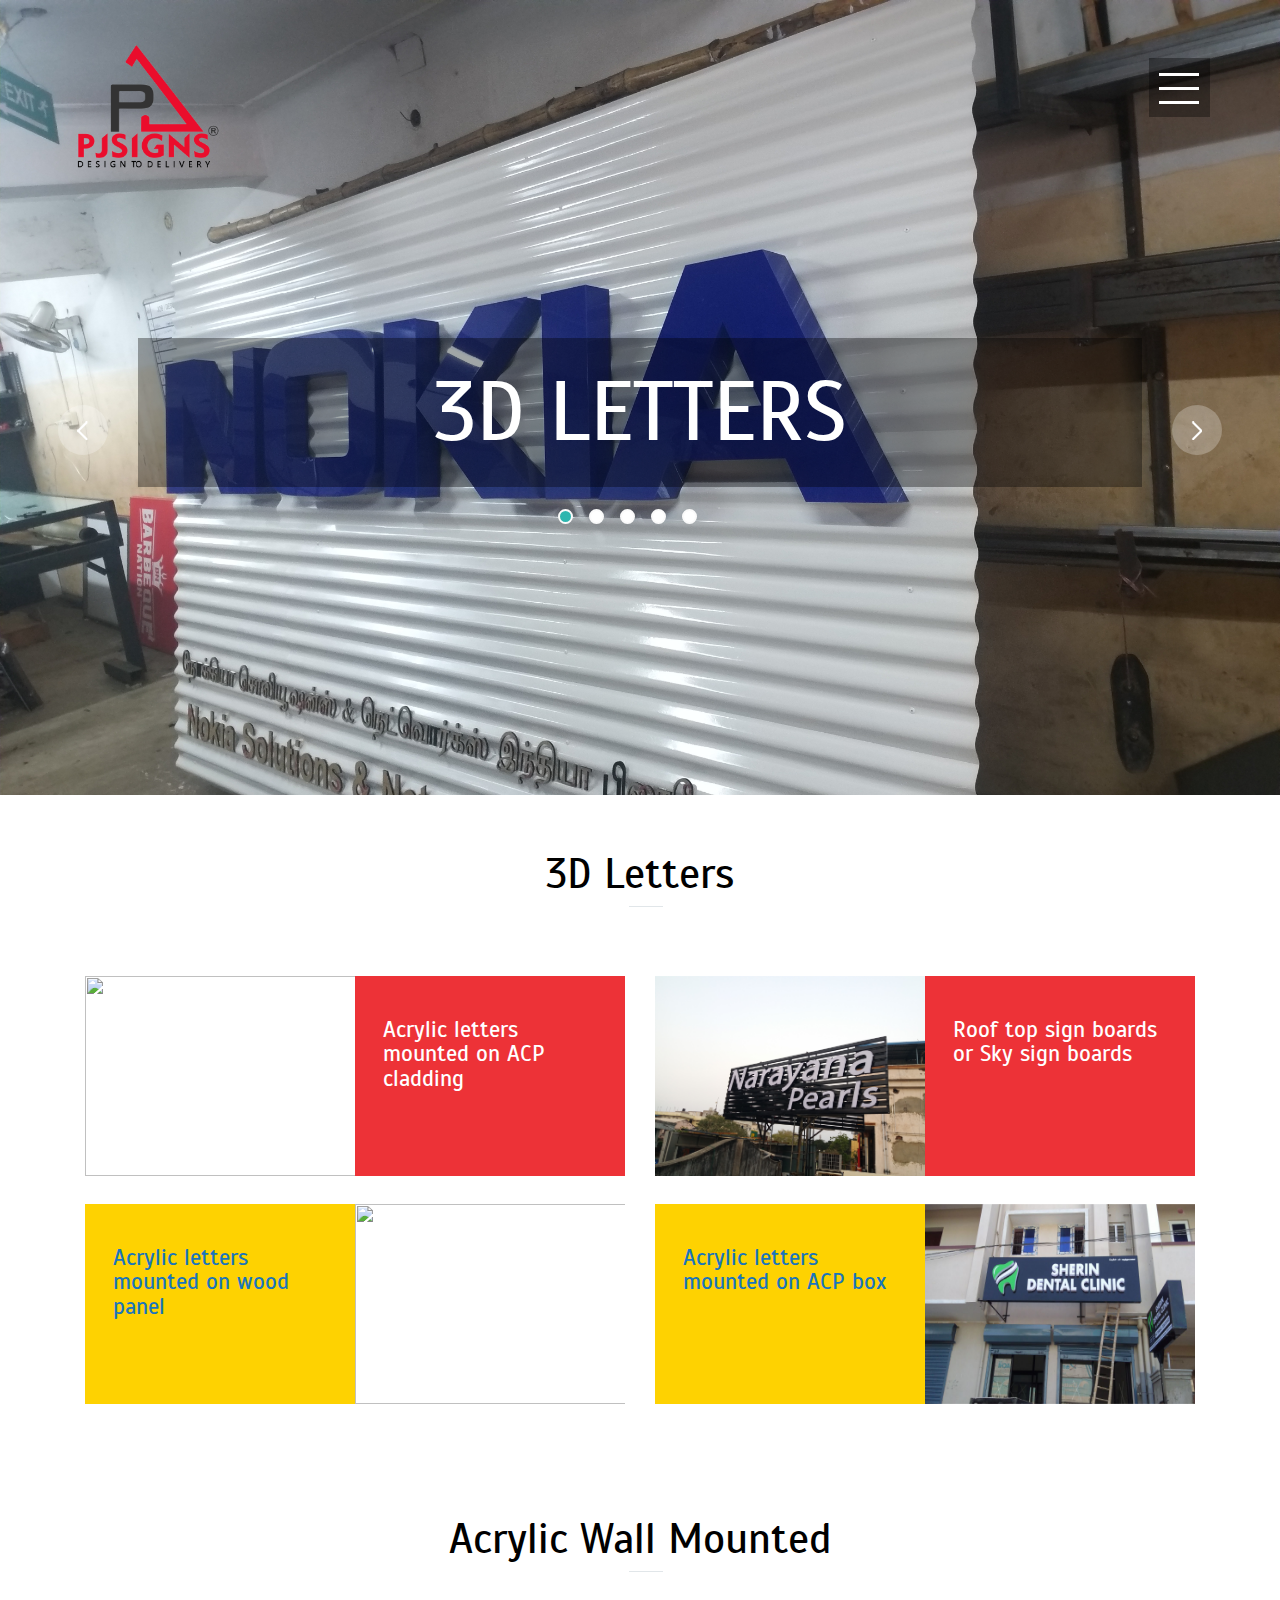
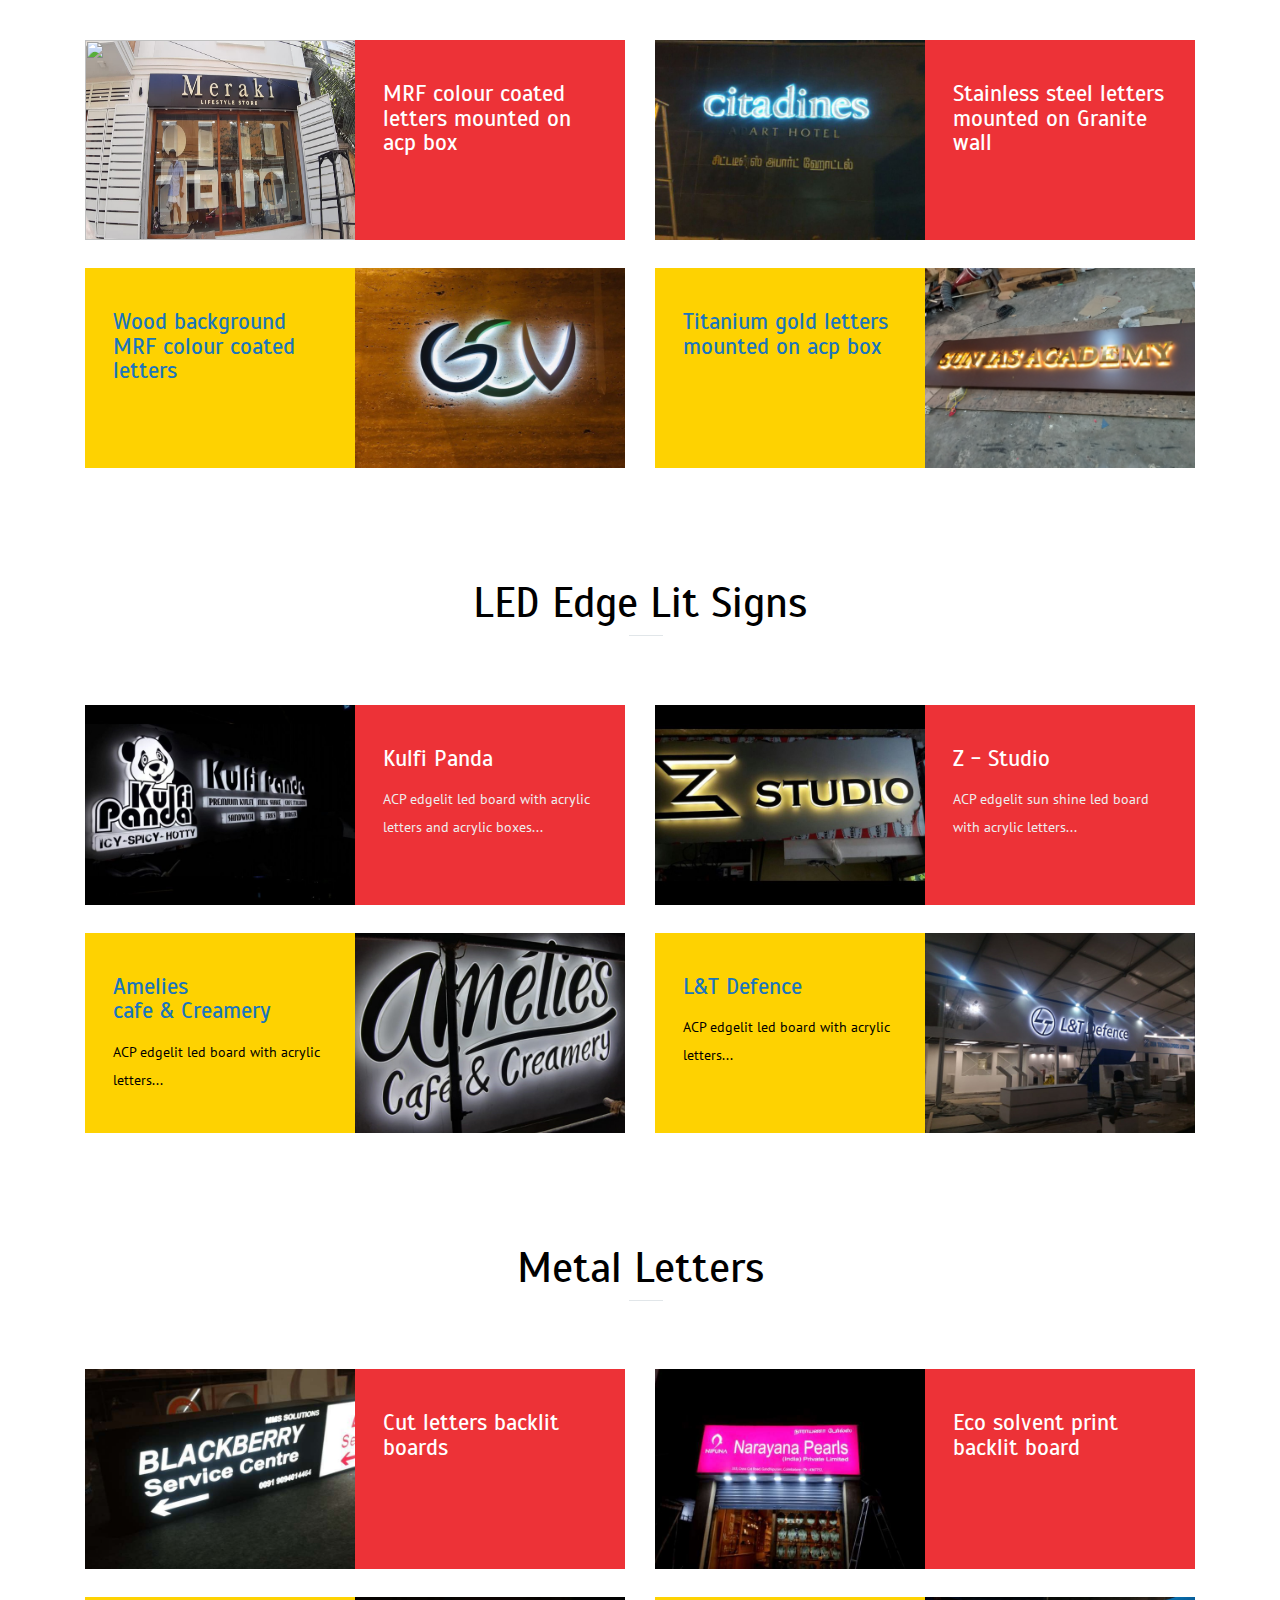
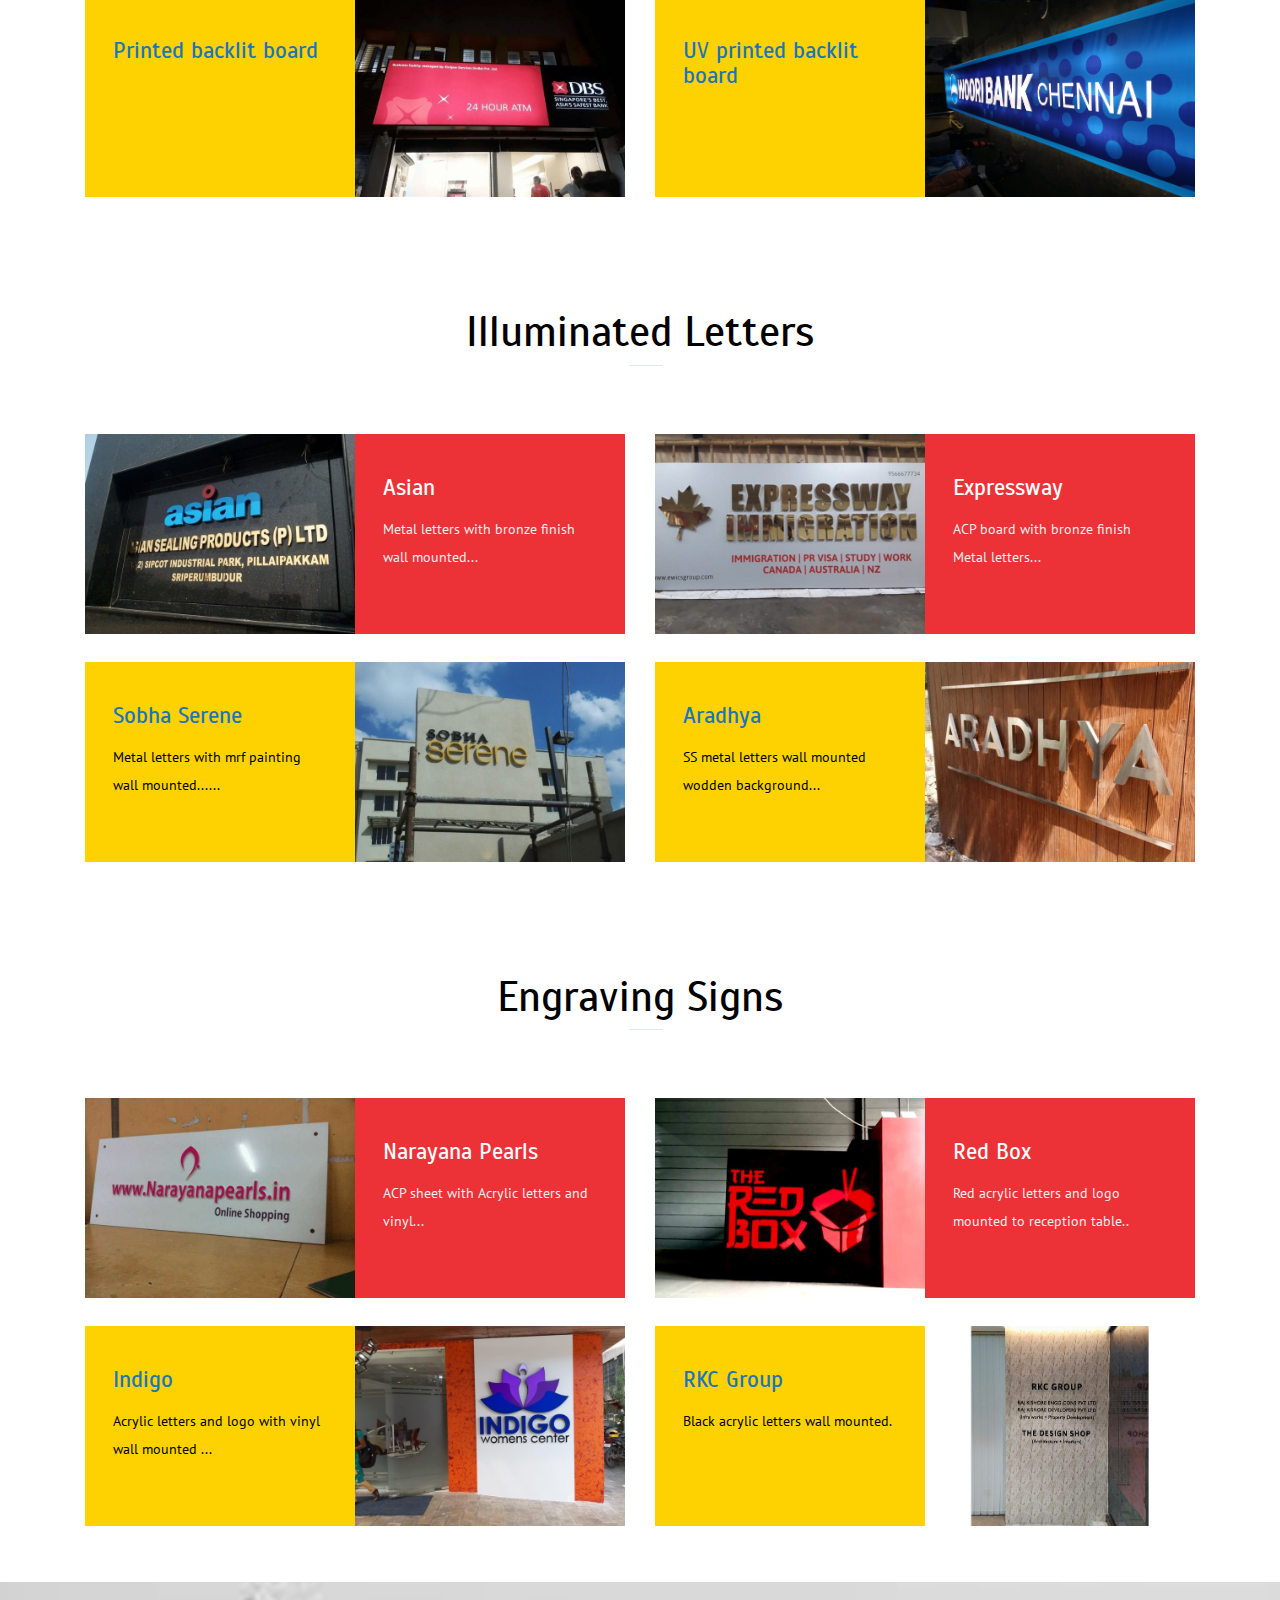
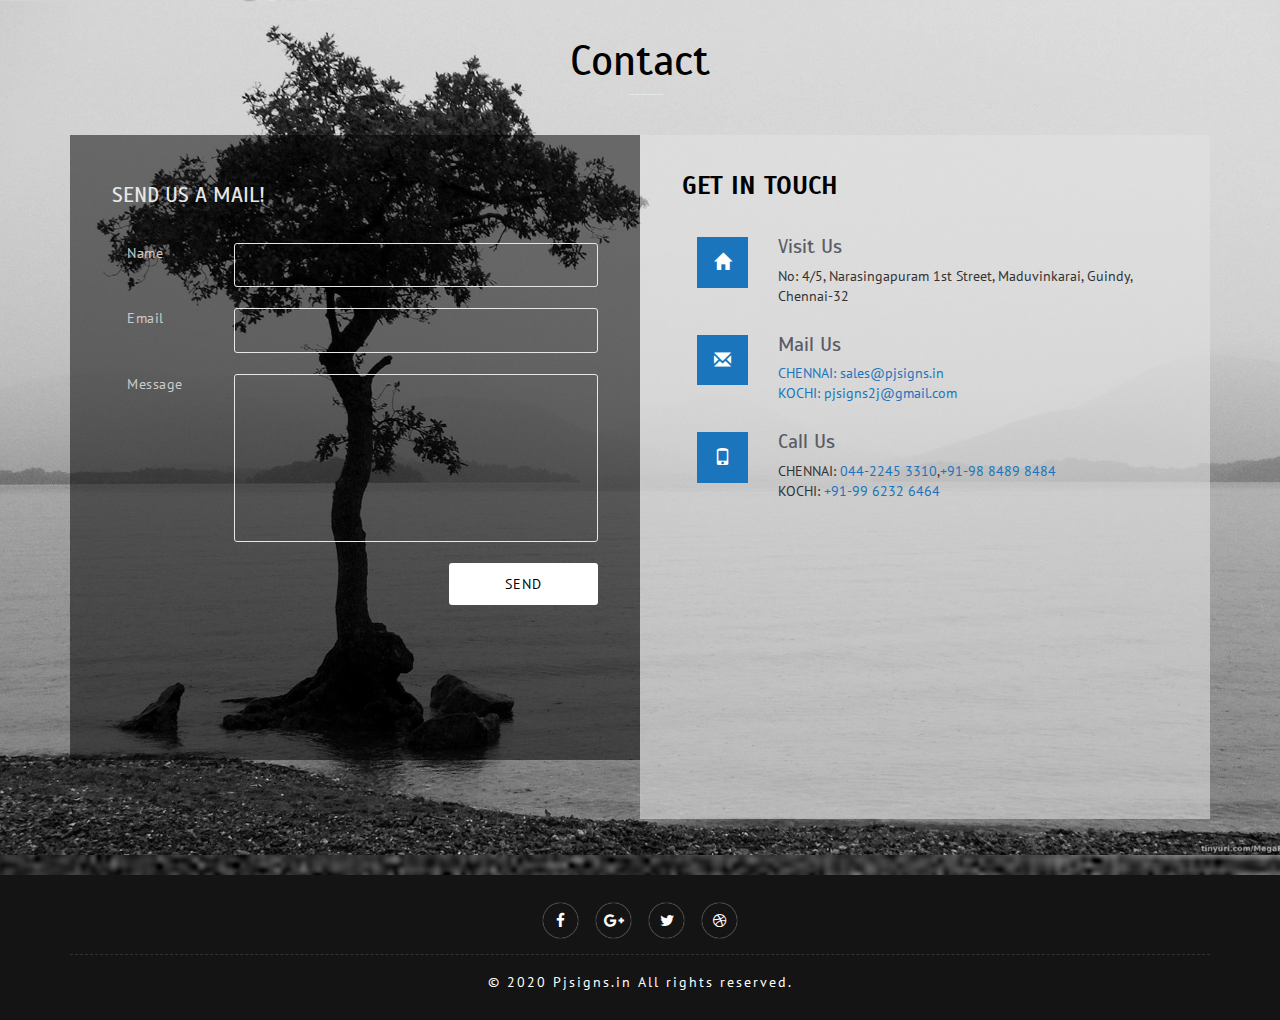
==== corporation.html @ db73c9c7 "ejfjhawfh" ====
<!DOCTYPE html>
<html lang="zxx">
<head>
	<title>Signage-chennai signage company</title>
	<meta name="viewport" content="width=device-width, initial-scale=1">
	<meta http-equiv="Content-Type" content="text/html; charset=utf-8" />
	<meta name="keywords" content="Pet Shelter Responsive web template, Bootstrap Web Templates, Flat Web Templates, Android Compatible web template,
		SmartPhone Compatible web template, free WebDesigns for Nokia, Samsung, LG, Sony Ericsson, Motorola web design" />
		<script type="application/x-javascript"> addEventListener("load", function() { setTimeout(hideURLbar, 0); }, false); function hideURLbar(){ window.scrollTo(0,1); } </script>
<!-- Custom Theme files -->
	<link href="css/bootstrap.css" type="text/css" rel="stylesheet" media="all">
	<link href="css/style.css" type="text/css" rel="stylesheet" media="all">
	<link href="css/font-awesome.css" rel="stylesheet"> <!-- font-awesome icons -->
	<link rel="stylesheet" href="css/flexslider.css" type="text/css" media="all" property="" />
	<link rel="stylesheet" href="css/lightbox.css">
<!-- //Custom Theme files -->
<!-- js -->
	<script src="js/jquery-2.2.3.min.js"></script>
<!-- //js -->
<!-- web-fonts -->
	<link href="//fonts.googleapis.com/css?family=Righteous" rel="stylesheet">
	<link href="//fonts.googleapis.com/css?family=Scada:400,400i,700,700i" rel="stylesheet">
	<link href="//fonts.googleapis.com/css?family=PT+Sans:400,400i,700,700i" rel="stylesheet">
<!-- //web-fonts -->
<script>
function initComparisons() {
var x, i;
/*find all elements with an "overlay" class:*/
x = document.getElementsByClassName("img-comp-overlay");
for (i = 0; i < x.length; i++) {
	/*once for each "overlay" element:
	pass the "overlay" element as a parameter when executing the compareImages function:*/
	compareImages(x[i]);
}
function compareImages(img) {
	var slider, img, clicked = 0, w, h;
	/*get the width and height of the img element*/
	w = img.offsetWidth;
	h = img.offsetHeight;
	/*set the width of the img element to 50%:*/
	img.style.width = (w / 2) + "px";
	/*create slider:*/
	slider = document.createElement("DIV");
	slider.setAttribute("class", "img-comp-slider");
	/*insert slider*/
	img.parentElement.insertBefore(slider, img);
	/*position the slider in the middle:*/
	slider.style.top = (h / 2) - (slider.offsetHeight / 2) + "px";
	slider.style.left = (w / 2) - (slider.offsetWidth / 2) + "px";
	/*execute a function when the mouse button is pressed:*/
	slider.addEventListener("mousedown", slideReady);
	/*and another function when the mouse button is released:*/
	window.addEventListener("mouseup", slideFinish);
	/*or touched (for touch screens:*/
	slider.addEventListener("touchstart", slideReady);
	/*and released (for touch screens:*/
	window.addEventListener("touchend", slideFinish);
	function slideReady(e) {
		/*prevent any other actions that may occur when moving over the image:*/
		e.preventDefault();
		/*the slider is now clicked and ready to move:*/
		clicked = 1;
		/*execute a function when the slider is moved:*/
		window.addEventListener("mousemove", slideMove);
		window.addEventListener("touchmove", slideMove);
	}
	function slideFinish() {
		/*the slider is no longer clicked:*/
		clicked = 0;
	}
	function slideMove(e) {
		var pos;
		/*if the slider is no longer clicked, exit this function:*/
		if (clicked == 0) return false;
		/*get the cursor's x position:*/
		pos = getCursorPos(e)
		/*prevent the slider from being positioned outside the image:*/
		if (pos < 0) pos = 0;
		if (pos > w) pos = w;
		/*execute a function that will resize the overlay image according to the cursor:*/
		slide(pos);
	}
	function getCursorPos(e) {
		var a, x = 0;
		e = e || window.event;
		/*get the x positions of the image:*/
		a = img.getBoundingClientRect();
		/*calculate the cursor's x coordinate, relative to the image:*/
		x = e.pageX - a.left;
		/*consider any page scrolling:*/
		x = x - window.pageXOffset;
		return x;
	}
	function slide(x) {
		/*resize the image:*/
		img.style.width = x + "px";
		/*position the slider:*/
		slider.style.left = img.offsetWidth - (slider.offsetWidth / 2) + "px";
	}
}
}
</script>

</head>
<body>
	<!-- banner -->
	<div class="banner5">
		<!-- header -->
		<div class="header">
			<div class="container">
				<div class="menu menu1">
					<a href="#" class="navicon"></a>
					<div class="toggle">
						<ul class="toggle-menu">
							<li><a href="index.html" class="active"> Home</a></li>
							<li><a href="#about" class="scroll"> About</a></li>
							<li><a href="#gallery" class="scroll"> Gallery</a></li>
							<li><a href="#clients" class="scroll">Offers</a></li>
							<li><a href="#services" class="scroll">Products</a></li>
							<li><a href="#team" class="scroll">Client say..</a></li>
							<li><a href="#contact" class="scroll"> Contact Us</a></li>
						</ul>
					</div>
				</div>
				<div class="logo">
					<h3><a href="index.html"><img src="images/logopj.png" alt=""></a></h3>
				</div>
				<div class="clearfix"> </div>
			</div>
		</div>
		<!-- //header -->
		<!-- banner-text -->
		<div class="banner-text">
			<div class="container">
				<div class="flexslider flexclr">
					<ul class="slides">
						<li>
							<div class="banner-w3lstext">
								<h3>3D LETTERS</h3>
								<!-- <p>work with passion and dedication on every project we embrace. Our team is 100% committed to exceed our customers expectations. We understand how important are signs for the branding of new and existing business, that’s the reason why at PJSIGNS we embrace our job with full responsibility.</p> -->
							</div>
						</li>
						<li>
							<div class="banner-w3lstext">
								<h3>ACRYLIC WALL MOUNTED</h3>
								<!-- <p>Our value added designs are coordinated with planing, production and installation team members. We challenge ourselves upfront to make sure that every sign program and the process that support it impeccable. Superior products leading edge technology and established production methods turns client’s ideas into reality.</p> -->
							</div>
						</li>
						<li>
							<div class="banner-w3lstext">
								<h3>METAL LETTERS</h3>
								<!-- <p>Proven fabrication techniques and innovative solutions let us create outstanding products for clients. Skilled crafts people in all disciplines apply accumulated product and manufacturing knowledge to every sign. Our sign fabrication process mandates that we adhere to design concepts and insure structural integrity.</p> -->
							</div>
						</li>
						<li>
							<div class="banner-w3lstext">
								<h3>ILLUMINATED SIGNS</h3>
								<!-- <p>PJ Signs has experienced team that they have ability to complete multiple sign installations in a single day. We also provide installation services for identity changes to larger corporations  and  chain stores.</p> -->
							</div>
						</li>
						<li>
							<div class="banner-w3lstext">
								<h3>ENGRAVING SIGNS</h3>
								<!-- <p>Sign maintenance is vital to your company image. If your signs is not performing it reflects directly on your company image and could cause lost of business. We can safeguard your image by repairing and maintaining your sign.</p> -->
							</div>
						</li>
					</ul>
				</div>
				<!-- FlexSlider -->
					<script defer src="js/jquery.flexslider.js"></script>
					<script type="text/javascript">
					$(window).load(function(){
					  $('.flexslider').flexslider({
						animation: "slide",
						start: function(slider){
						  $('body').removeClass('loading');
						}
					  });
					});
				  </script>
				<!-- End-slider-script -->
			</div>
		</div>
		<!-- //banner-text -->
	</div>
	<!-- //banner -->
	<!-- menu-js -->
	<script>
		$('.navicon').on('click', function (e) {
		  e.preventDefault();
		  $(this).toggleClass('navicon--active');
		  $('.toggle').toggleClass('toggle--active');
		});
	</script>
	<script type="text/javascript">
		var _gaq = _gaq || [];
		_gaq.push(['_setAccount', 'UA-36251023-1']);
		_gaq.push(['_setDomainName', 'jqueryscript.net']);
		_gaq.push(['_trackPageview']);

		(function() {
			var ga = document.createElement('script'); ga.type = 'text/javascript'; ga.async = true;
			ga.src = ('https:' == document.location.protocol ? 'https://ssl' : 'http://www') + '.google-analytics.com/ga.js';
			var s = document.getElementsByTagName('script')[0]; s.parentNode.insertBefore(ga, s);
		})();
	</script>
	<!-- //menu-js -->

<!--- breeds -->
	<div class="breeds w3ls-section">
		<div class="container">
			<h3 class="agileits-title">3D Letters</h3>
			<div class="col-md-6 w3lsbreeds-grid">
				<div class="breeds-left">
					<div class="fl">
						<div class="flip-container" ontouchstart="this.classList.toggle('hover');">
							<div class="flipper">
								<div class="front">
									<img src="images/fl/41.jpg" width="275" height="200">
								</div>
								<div class="back">
									<img src="images/fl/42.jpg" width="275" height="200">
								</div>
							</div>
						</div>
					</div>
				</div>
				<div class="breeds-right">
					<h4>Acrylic letters mounted on ACP cladding</h4>
					<!-- <p>ACP led board with Front lit acrylic letters and acrylic boxes...</p> -->
					<!-- <a class="w3more" href="#" data-toggle="modal" data-target="#myModal"><i class="fa fa-mail-forward" aria-hidden="true"></i> More</a> -->
				</div>
				<div class="clearfix"></div>
			</div>
			<div class="col-md-6 w3lsbreeds-grid">
				<div class="breeds-left">
					<div class="fl1">
						<div class="flip-container" ontouchstart="this.classList.toggle('hover');">
							<div class="flipper">
								<div class="front">
									<img src="images/fl/21.jpg" width="275" height="200">
								</div>
								<div class="back">
									<img src="images/fl/22.jpg" width="275" height="200">
								</div>
							</div>
						</div>
					</div>
				</div>
				<div class="breeds-right">
					<h4>Roof top sign boards or Sky sign boards</h4>
					<!-- <p>ACP led board with Front lit acrylic letters</p> -->
					<!-- <a class="w3more" href="#" data-toggle="modal" data-target="#myModal"><i class="fa fa-mail-forward" aria-hidden="true"></i> More</a> -->
				</div>
				<div class="clearfix"></div>
			</div>
			<div class="col-md-6 w3lsbreeds-grid">
				<div class="breeds1-right">
					<div class="fl2">
						<div class="flip-container" ontouchstart="this.classList.toggle('hover');">
							<div class="flipper">
								<div class="front">
									<img src="images/fl/11.jpg" width="275" height="200">
								</div>
								<div class="back">
									<img src="images/fl/12.jpg" width="275" height="200">
								</div>
							</div>
						</div>
					</div>
				</div>
				<div class="breeds1-left">
					<h4>Acrylic letters mounted on wood panel </h4>
					<!-- <p>ACP led board with Front lit acrylic letters...</p> -->
					<!-- <a class="w3more" href="#" data-toggle="modal" data-target="#myModal"><i class="fa fa-mail-forward" aria-hidden="true"></i> More</a> -->
				</div>
				<div class="clearfix"></div>
			</div>
			<div class="col-md-6 w3lsbreeds-grid">
				<div class="breeds1-right">
					<div class="fl3">
						<div class="flip-container" ontouchstart="this.classList.toggle('hover');">
							<div class="flipper">
								<div class="front">
									<img src="images/fl/31.jpg" width="275" height="200">
								</div>
								<div class="back">
									<img src="images/fl/32.jpg" width="275" height="200">
								</div>
							</div>
						</div>
					</div>
				</div>
				<div class="breeds1-left">
					<h4>Acrylic letters mounted on ACP box</h4>
					<!-- <p>ACP led board with Front lit acrylic letters...</p> -->
					<!-- <a class="w3more" href="#" data-toggle="modal" data-target="#myModal"><i class="fa fa-mail-forward" aria-hidden="true"></i> More</a> -->
				</div>
				<div class="clearfix"></div>
			</div>
			<div class="clearfix"></div>
		</div>
	</div>
	<script>
	/*Execute a function that will execute an image compare function for each element with the img-comp-overlay class:*/
		initComparisons();
	</script>
	<!--- //breeds -->
<!--- breeds -->
	<div class="breeds w3ls-section">
		<div class="container">
			<h3 class="agileits-title">Acrylic Wall Mounted</h3>
			<div class="col-md-6 w3lsbreeds-grid">
				<div class="breeds-left">
					<div class="bl">
						<div class="img-comp-container">
							<section>
								<img class="bottom" src="images/bl/11.jpg" width="275" height="200">
								<img class="top" src="images/bl/12.jpg" width="275" height="200">
							</section>
						</div>
					</div>
				</div>
				<div class="breeds-right">
					<h4>MRF colour coated letters mounted on acp box</h4>
					<!-- <p>LED Back lit metal letters wall mounted...</p> -->
					<!-- <a class="w3more" href="#" data-toggle="modal" data-target="#myModal"><i class="fa fa-mail-forward" aria-hidden="true"></i> More</a> -->
				</div>
				<div class="clearfix"></div>
			</div>
			<div class="col-md-6 w3lsbreeds-grid">
				<div class="breeds-left">
					<div class="bl1">
						<div class="img-comp-container">
							<section>
								<img class="bottom" src="images/bl/21.jpg" width="275" height="200">
								<img class="top" src="images/bl/22.jpg" width="275" height="200">
							</section>
						</div>
					</div>
				</div>
				<div class="breeds-right">
					<h4>Stainless steel letters mounted on Granite wall</h4>
					<!-- <p>LED Back lit acrylic letters  wall mounted...</p> -->
					<!-- <a class="w3more" href="#" data-toggle="modal" data-target="#myModal"><i class="fa fa-mail-forward" aria-hidden="true"></i> More</a> -->
				</div>
				<div class="clearfix"></div>
			</div>
			<div class="col-md-6 w3lsbreeds-grid">
				<div class="breeds1-right">
					<div class="bl2">
						<div class="img-comp-container">
							<section>
								<img class="bottom" src="images/bl/31.jpeg" width="275" height="200">
								<img class="top" src="images/bl/32.jpeg" width="275" height="200">
							</section>
						</div>
					</div>
				</div>
				<div class="breeds1-left">
					<h4>Wood background MRF colour coated letters </h4>
					<!-- <p>LED Back lit metal letters sun shine background wall mounted......</p> -->
					<!-- <a class="w3more" href="#" data-toggle="modal" data-target="#myModal"><i class="fa fa-mail-forward" aria-hidden="true"></i> More</a> -->
				</div>
				<div class="clearfix"></div>
			</div>
			<div class="col-md-6 w3lsbreeds-grid">
				<div class="breeds1-right">
					<div class="wthree-almub bl3">
					</div>
				</div>
				<div class="breeds1-left">
					<h4>Titanium gold letters mounted on acp box</h4>
					<!-- <p>ACP led backlit board with acrylic letters..</p> -->
					<!-- <a class="w3more" href="#" data-toggle="modal" data-target="#myModal"><i class="fa fa-mail-forward" aria-hidden="true"></i> More</a> -->
				</div>
				<div class="clearfix"></div>
			</div>
			<div class="clearfix"></div>
		</div>
	</div>
	<!--- //breeds -->
<!--- breeds -->
	<div class="breeds w3ls-section">
		<div class="container">
			<h3 class="agileits-title">LED Edge Lit Signs</h3>
			<div class="col-md-6 w3lsbreeds-grid">
				<div class="breeds-left">
					<div class="wthree-almub el">
					</div>
				</div>
				<div class="breeds-right">
					<h4>Kulfi Panda</h4>
					<p>ACP edgelit led board with acrylic letters and acrylic boxes...</p>
					<!-- <a class="w3more" href="#" data-toggle="modal" data-target="#myModal"><i class="fa fa-mail-forward" aria-hidden="true"></i> More</a> -->
				</div>
				<div class="clearfix"></div>
			</div>
			<div class="col-md-6 w3lsbreeds-grid">
				<div class="breeds-left">
					<div class="wthree-almub el1">
					</div>
				</div>
				<div class="breeds-right">
					<h4>Z - Studio</h4>
					<p>ACP edgelit sun shine led board with acrylic letters...</p>
					<!-- <a class="w3more" href="#" data-toggle="modal" data-target="#myModal"><i class="fa fa-mail-forward" aria-hidden="true"></i> More</a> -->
				</div>
				<div class="clearfix"></div>
			</div>
			<div class="col-md-6 w3lsbreeds-grid">
				<div class="breeds1-right">
					<div class="wthree-almub el2">
					</div>
				</div>
				<div class="breeds1-left">
					<h4>Amelies<br>cafe & Creamery</h4>
					<p>ACP edgelit led board with acrylic letters...</p>
					<!-- <a class="w3more" href="#" data-toggle="modal" data-target="#myModal"><i class="fa fa-mail-forward" aria-hidden="true"></i> More</a> -->
				</div>
				<div class="clearfix"></div>
			</div>
			<div class="col-md-6 w3lsbreeds-grid">
				<div class="breeds1-right">
					<div class="wthree-almub el3">
					</div>
				</div>
				<div class="breeds1-left">
					<h4>L&T Defence</h4>
					<p>ACP edgelit led board with acrylic letters...</p>
					<!-- <a class="w3more" href="#" data-toggle="modal" data-target="#myModal"><i class="fa fa-mail-forward" aria-hidden="true"></i> More</a> -->
				</div>
				<div class="clearfix"></div>
			</div>
			<div class="clearfix"></div>
		</div>
	</div>
	<!--- //breeds -->
<!--- breeds -->
	<div class="breeds w3ls-section">
		<div class="container">
			<h3 class="agileits-title">Metal Letters</h3>
			<div class="col-md-6 w3lsbreeds-grid">
				<div class="breeds-left">
					<div class="wthree-almub gs">
					</div>
				</div>
				<div class="breeds-right">
					<h4>Cut letters backlit boards</h4>
					<!-- <p>Led glow sign with led tubelights and Vinyl cut...</p> -->
					<!-- <a class="w3more" href="#" data-toggle="modal" data-target="#myModal"><i class="fa fa-mail-forward" aria-hidden="true"></i> More</a> -->
				</div>
				<div class="clearfix"></div>
			</div>
			<div class="col-md-6 w3lsbreeds-grid">
				<div class="breeds-left">
					<div class="wthree-almub gs1">
					</div>
				</div>
				<div class="breeds-right">
					<h4>Eco solvent print backlit board</h4>
					<!-- <p>Led glow sign with led tubelights and Vinyl cut...</p> -->
					<!-- <a class="w3more" href="#" data-toggle="modal" data-target="#myModal"><i class="fa fa-mail-forward" aria-hidden="true"></i> More</a> -->
				</div>
				<div class="clearfix"></div>
			</div>
			<div class="col-md-6 w3lsbreeds-grid">
				<div class="breeds1-right">
					<div class="gs2">
						<div class="flip-container" ontouchstart="this.classList.toggle('hover');">
							<div class="flipper">
								<div class="front">
									<img src="images/gs/31.jpg" width="275" height="200">
								</div>
								<div class="back">
									<img src="images/gs/32.jpg" width="275" height="200">
								</div>
							</div>
						</div>
					</div>
				</div>
				<div class="breeds1-left">
					<h4>Printed backlit board</h4>
					<!-- <p>Led glow sign with led tubelights and Vinyl print....</p> -->
					<!-- <a class="w3more" href="#" data-toggle="modal" data-target="#myModal"><i class="fa fa-mail-forward" aria-hidden="true"></i> More</a> -->
				</div>
				<div class="clearfix"></div>
			</div>
			<div class="col-md-6 w3lsbreeds-grid">
				<div class="breeds1-right">
					<div class=" gs3">
						<div class="flip-container" ontouchstart="this.classList.toggle('hover');">
							<div class="flipper">
								<div class="front">
									<img src="images/gs/41.jpg" width="275" height="200">
								</div>
								<div class="back">
									<img src="images/gs/42.jpg" width="275" height="200">
								</div>
							</div>
						</div>
					</div>
				</div>
				<div class="breeds1-left">
					<h4>UV printed backlit board</h4>
					<!-- <p>Led glow sign with led tubelights and Vinyl print...</p> -->
					<!-- <a class="w3more" href="#" data-toggle="modal" data-target="#myModal"><i class="fa fa-mail-forward" aria-hidden="true"></i> More</a> -->
				</div>
				<div class="clearfix"></div>
			</div>
			<div class="clearfix"></div>
		</div>
	</div>
	<!--- //breeds -->
<!--- breeds -->
	<div class="breeds w3ls-section">
		<div class="container">
			<h3 class="agileits-title">Illuminated Letters</h3>
			<div class="col-md-6 w3lsbreeds-grid">
				<div class="breeds-left">
					<div class="wthree-almub ml">
					</div>
				</div>
				<div class="breeds-right">
					<h4>Asian</h4>
					<p>Metal letters with bronze finish wall mounted...</p>
					<!-- <a class="w3more" href="#" data-toggle="modal" data-target="#myModal"><i class="fa fa-mail-forward" aria-hidden="true"></i> More</a> -->
				</div>
				<div class="clearfix"></div>
			</div>
			<div class="col-md-6 w3lsbreeds-grid">
				<div class="breeds-left">
					<div class="wthree-almub ml1">
					</div>
				</div>
				<div class="breeds-right">
					<h4>Expressway</h4>
					<p>ACP board with bronze finish Metal letters...</p>
					<!-- <a class="w3more" href="#" data-toggle="modal" data-target="#myModal"><i class="fa fa-mail-forward" aria-hidden="true"></i> More</a> -->
				</div>
				<div class="clearfix"></div>
			</div>
			<div class="col-md-6 w3lsbreeds-grid">
				<div class="breeds1-right">
					<div class="wthree-almub ml2">
					</div>
				</div>
				<div class="breeds1-left">
					<h4>Sobha Serene</h4>
					<p>Metal letters with mrf painting wall mounted......</p>
					<!-- <a class="w3more" href="#" data-toggle="modal" data-target="#myModal"><i class="fa fa-mail-forward" aria-hidden="true"></i> More</a> -->
				</div>
				<div class="clearfix"></div>
			</div>
			<div class="col-md-6 w3lsbreeds-grid">
				<div class="breeds1-right">
					<div class="wthree-almub ml3">
					</div>
				</div>
				<div class="breeds1-left">
					<h4>Aradhya</h4>
					<p>SS metal letters wall mounted wodden background...</p>
					<!-- <a class="w3more" href="#" data-toggle="modal" data-target="#myModal"><i class="fa fa-mail-forward" aria-hidden="true"></i> More</a> -->
				</div>
				<div class="clearfix"></div>
			</div>
			<div class="clearfix"></div>
		</div>
	</div>
	<!--- //breeds -->
<!--- breeds -->
	<div class="breeds w3ls-section">
		<div class="container">
			<h3 class="agileits-title">Engraving Signs</h3>
			<div class="col-md-6 w3lsbreeds-grid">
				<div class="breeds-left">
					<div class="wthree-almub al">
					</div>
				</div>
				<div class="breeds-right">
					<h4>Narayana Pearls</h4>
					<p>ACP sheet with Acrylic letters and vinyl...</p>
					<!-- <a class="w3more" href="#" data-toggle="modal" data-target="#myModal"><i class="fa fa-mail-forward" aria-hidden="true"></i> More</a> -->
				</div>
				<div class="clearfix"></div>
			</div>
			<div class="col-md-6 w3lsbreeds-grid">
				<div class="breeds-left">
					<div class="wthree-almub al1">
					</div>
				</div>
				<div class="breeds-right">
					<h4>Red Box</h4>
					<p>Red acrylic letters and logo mounted to reception table..</p>
					<!-- <a class="w3more" href="#" data-toggle="modal" data-target="#myModal"><i class="fa fa-mail-forward" aria-hidden="true"></i> More</a> -->
				</div>
				<div class="clearfix"></div>
			</div>
			<div class="col-md-6 w3lsbreeds-grid">
				<div class="breeds1-right">
					<div class="wthree-almub al2">
					</div>
				</div>
				<div class="breeds1-left">
					<h4>Indigo</h4>
					<p>Acrylic letters and logo with vinyl wall mounted ...</p>
					<!-- <a class="w3more" href="#" data-toggle="modal" data-target="#myModal"><i class="fa fa-mail-forward" aria-hidden="true"></i> More</a> -->
				</div>
				<div class="clearfix"></div>
			</div>
			<div class="col-md-6 w3lsbreeds-grid">
				<div class="breeds1-right">
					<div class="wthree-almub al3">
					</div>
				</div>
				<div class="breeds1-left">
					<h4>RKC Group</h4>
					<p>Black acrylic letters wall mounted.</p>
					<!-- <a class="w3more" href="#" data-toggle="modal" data-target="#myModal"><i class="fa fa-mail-forward" aria-hidden="true"></i> More</a> -->
				</div>
				<div class="clearfix"></div>
			</div>
			<div class="clearfix"></div>
		</div>
	</div>
	<!--- //breeds -->

	<div id="contact" class="wthree-contact w3ls-section">
		<div class="container">
			<h3 class="agileits-title">contact</h3>
				<div class="col-md-6 col-sm-6 agileinfo-contact-left">
					<h6>send us a mail!</h6>
					<form action="#" class="form_w3layouts" method="post">
						<div class="agileits-form-element">
							<span class="col-md-3  col-sm-3 col-xs-3 label1">name</span>
							<input type="text" class="col-md-9 col-sm-9 col-xs-9" name="name" required="">
							<div class="clearfix"></div>
						</div>
						<div class="agileits-form-element">
							<span class="col-md-3 col-sm-3 col-xs-3 label1">Email</span>
							<input type="email" name="name" class="col-md-9 col-sm-9 col-xs-9 email" required="">
							<div class="clearfix"></div>
						</div>
						<div class="agileits-form-element">
							<span class="col-md-3 col-sm-3 col-xs-3  label1">Message</span>
							<textarea class="col-md-9 col-sm-9 col-xs-9" required></textarea>
							<div class="clearfix"></div>
						</div>
						<input type="submit" value="send">
					</form>
				</div>
				<div class="col-md-6 col-sm-6 col-xs-12 contact-w3lsright">
					<h6>get in touch</h6>
					<div class="address-row">
						<div class="col-xs-2 address-left">
							<span class="glyphicon glyphicon-home" aria-hidden="true"></span>
						</div>
						<div class="col-xs-10 address-right">
							<h5>Visit Us</h5>
							<p>No: 4/5, Narasingapuram 1st Street, Maduvinkarai, Guindy, Chennai-32</p>
						</div>
						<div class="clearfix"> </div>
					</div>
					<div class="address-row w3-agileits">
						<div class="col-xs-2 address-left">
							<span class="glyphicon glyphicon-envelope" aria-hidden="true"></span>
						</div>
						<div class="col-xs-10 address-right">
							<h5>Mail Us</h5>
							<p><a href="mailto:sales@pjsigns.in">CHENNAI: sales@pjsigns.in</a></p>
							<p><a href="mailto:pjsigns2j@gmail.com">KOCHI: pjsigns2j@gmail.com</a></p>
						</div>
						<div class="clearfix"> </div>
					</div>
					<div class="address-row">
						<div class="col-xs-2 address-left">
							<span class="glyphicon glyphicon-phone" aria-hidden="true"></span>
						</div>
						<div class="col-xs-10 address-right">
							<h5>Call Us</h5>
							<p>CHENNAI: <a href="tel:+914422453310">044-2245 3310</a>,<a href="tel:+919884898484">+91-98 8489 8484</a></p>
							<p>KOCHI: <a href="tel:+919962326464">+91-99 6232 6464</a></p>
						</div>
						<div class="clearfix"> </div>
					</div>
					<!-- map -->
					<div class="map agileits">
						<iframe src="https://maps.google.com/maps?q=pj%20signs&t=&z=15&ie=UTF8&iwloc=&output=embed"></iframe>
					</div>
					<!-- //map -->
				</div>
				<div class="clearfix"> </div>
		</div>
	</div>
	<!-- copy rights start here -->
	<div class="copyw3-agile">
		<div class="container">
			<div class="w3social-icons footer-w3icons">
				<ul>
					<li><a href="#"><i class="fa fa-facebook"></i></a></li>
					<li><a href="#"><i class="fa fa-google-plus"></i></a></li>
					<li><a href="#"><i class="fa fa-twitter"></i></a></li>
					<li><a href="#"><i class="fa fa-dribbble"></i></a></li>
				</ul>
			</div>
			<p>© 2020 Pjsigns.in All rights reserved.</p>
		</div>
	</div>
	<!-- //copy right end here -->
	<!-- Tooltip -->
	<div class="tooltip-content">
		<div class="modal fade features-modal" id="myModal" tabindex="-1" role="dialog" aria-hidden="true">
			<div class="modal-dialog">
				<div class="modal-content">
					<div class="modal-header">
						<button type="button" class="close" data-dismiss="modal" aria-hidden="true">&times;</button>
						<h1 class="modal-title">pet shelter</h1>
					</div>
					<div class="modal-body">
						<img src="images/g4.jpg" alt="" class="img-responsive">
						<h5>Faucibus Id Diam Ac</h5>
						<p>Lorem ipsum dolor sit amet, consectetur adipiscing elit. Praesent varius lectus vitae porttitor fringilla. Donec turpis orci, elementum a nunc quis, maximus varius ipsum. Sed bibendum ex in dignissim bibendum.</p>
					</div>
				</div>
			</div>
		</div>

	</div>
	<!-- //Tooltip -->


<script src="js/responsiveslides.min.js"></script>

	<!-- required-js-files-->
							<link href="css/owl.carousel.css" rel="stylesheet">
							    <script src="js/owl.carousel.js"></script>
							        <script>
							    $(document).ready(function() {
							      $("#owl-demo").owlCarousel({
							        items : 1,
							        lazyLoad : true,
							        autoPlay : true,
							        navigation : true,
							        navigationText : true,
							        pagination : true,
							      });
							    });
							    </script>
								 <!--//required-js-files-->


			<!-- start-smooth-scrolling -->
	<script type="text/javascript" src="js/move-top.js"></script>
	<script type="text/javascript" src="js/easing.js"></script>
	<script type="text/javascript">
			jQuery(document).ready(function($) {
				$(".scroll").click(function(event){
					event.preventDefault();

			$('html,body').animate({scrollTop:$(this.hash).offset().top},1000);
				});
			});
	</script>
	<!-- //end-smooth-scrolling -->
	<!-- smooth-scrolling-of-move-up -->
	<script type="text/javascript">
		$(document).ready(function() {
			/*
			var defaults = {
				containerID: 'toTop', // fading element id
				containerHoverID: 'toTopHover', // fading element hover id
				scrollSpeed: 1200,
				easingType: 'linear'
			};
			*/

			$().UItoTop({ easingType: 'easeOutQuart' });

		});
	</script>
	<script src="js/SmoothScroll.min.js"></script>
	<!-- //smooth-scrolling-of-move-up -->
	<!-- Bootstrap core JavaScript
    ================================================== -->
    <!-- Placed at the end of the document so the pages load faster -->


	<script type="text/javascript" src="js/bootstrap.js"></script>


</body>
</html>
---- css/style.css ----
/*--
Author: W3layouts
Author URL: http://w3layouts.com
License: Creative Commons Attribution 3.0 Unported
License URL: http://creativecommons.org/licenses/by/3.0/
--*/
body{
	margin:0;
	font-family: 'PT Sans', sans-serif;
	background: #fff;
}
body a{
	transition: 0.5s all;
	-webkit-transition: 0.5s all;
	-moz-transition: 0.5s all;
	-o-transition: 0.5s all;
	-ms-transition: 0.5s all;
	text-decoration:none;
	outline:none;
}
h1,h2,h3,h4,h5,h6{
	margin:0;
	font-family: 'Scada', sans-serif;
}
p{
	margin:0;
}
ul,label{
	margin:0;
	padding:0;
}
body a:hover{
	text-decoration:none;
}
/*-- banner --*/
.banner1{
	min-height: 795px;
	background:url(../images/picban1.jpg)no-repeat center 0px;
	background-size:cover;
	position: relative;
}
.banner2{
	min-height: 795px;
	background:url(../images/picban2.gif)no-repeat center 0px;
	background-size:cover;
	position: relative;
}
.banner3{
	min-height: 795px;
	background:url(../images/picban3.gif)no-repeat center 0px;
	background-size:cover;
	position: relative;
}
.banner4{
	min-height: 795px;
	background:url(../images/picban4.gif)no-repeat center 0px;
	background-size:cover;
	position: relative;
}
.banner5{
	min-height: 795px;
	background:url(../images/s3.jpg)no-repeat center 0px;
	background-size:cover;
	position: relative;
}
.banner{
	min-height: 795px;
	background:url(../images/picban.jpg)no-repeat center 0px;
	background-size:cover;
	position: relative;
}
.header {
    padding-top: 2em;
}
/*-- menu-navigation --*/
.menu {
	margin-top: 30px;
  position: relative;
  z-index: 9999;
	float: right;
}
.menu1{
	background-color: rgba(0, 0, 0, 0.35);
	padding: 0px 5px 13px 10px;
}
.menu h1 {
  font-weight: 300;
  font-size: 40px;
  text-align: center;
}
.menu h1 a,.menu h1 a:hover{
    color: #39cad3;
	text-decoration:none;
	outline:none;
}

.menu .navicon {
    background: transparent;
    position: relative;
    height: 46px;
    width: 46px;
	top:15px;
    display: block;
    z-index: 99;
    -webkit-transition: linear 0.5s all;
    -moz-transition: linear 0.5s all;
    transition: linear 0.5s all;
	outline: none;
}
.menu .navicon:before, .menu .navicon:after {
	background: #fff;
	-webkit-backface-visibility: hidden;
	backface-visibility: hidden;
	content: "";
	height: 3px;
	left: 0;
	-webkit-transition: 0.8s ease;
	-moz-transition: 0.8s ease;
	transition: 0.8s ease;
	width: 40px;
}

.menu .navicon:before {
	box-shadow: #fff 0 14px 0 0;
	position: absolute;
	top: 0;
}

.menu .navicon:after {
	position: absolute;
	top: 28px;
}

.menu .navicon--active {
	-webkit-transition: linear 0.5s all;
	-moz-transition: linear 0.5s all;
	transition: linear 0.5s all;
}

.menu .navicon--active:before {
	box-shadow: transparent 0 0 0 0;
	top: 15px;
	-webkit-transform: rotate(225deg);
	-ms-transform: rotate(225deg);
	-moz-transform: rotate(225deg);
	-o-transform: rotate(225deg);
	transform: rotate(225deg);
}
.menu .navicon--active:after {
	top: 15px;
	-webkit-transform: rotate(315deg);
	-ms-transform: rotate(315deg);
	-moz-transform: rotate(315deg);
	-o-transform: rotate(315deg);
	transform: rotate(315deg);
}

.menu .toggle {
    display: block;
    position: absolute;
    width: 250px;
    background-color: #FFF;
    padding: 2em;
	top: 60px;
    right: 8px;
    opacity: 0;
    -webkit-transition: ease-in 0.5s all;
    -moz-transition: ease-in 0.5s all;
    transition: ease-in 0.5s all;
    -webkit-transform: translateY(-200%);
    -moz-transform: translateY(-200%);
    -o-transform: translateY(-200%);
    -ms-transform: translateY(-200%);
    -ms-transform: translateY(-200%);
    transform: translateY(-200%);
    z-index: 999;
    -webkit-box-shadow: 0px 0px 7px #696868;
    -moz-box-shadow: 0px 0px 7px #696868;
    box-shadow: 0px 0px 7px #696868;
}
.menu .toggle--active {
	display: block;
	opacity: 1;
	-webkit-transition: ease-in 0.5s all;
	-moz-transition: ease-in 0.5s all;
	transition: ease-in 0.5s all;
	-webkit-transform: translateY(0);
	-ms-transform: translateY(0);
	-o-transform: translateY(0);
	-moz-transform: translateY(0);
	transform: translateY(0);

}
.menu .toggle-menu li {
    display: block;
    margin: 10px auto;
    text-align: center;
}
.menu .toggle-menu li a {
    text-decoration: none;
    color: #333;
    display: inline-block;
    text-align: center;
    font-size: 1.2em;
    text-transform: uppercase;
    -webkit-transition: linear 0.5s all;
    -moz-transition: linear 0.5s all;
    transition: linear 0.5s all;
    font-weight: 400;
    padding: 5px 0;
    margin: 0 auto;
}
.menu .toggle-menu li a.active {
    color: #ed3237;
}
.menu .toggle-menu li a span { text-transform: lowercase; }

.menu .toggle-menu li a:hover {
	color: #ed3237;
	border-bottom-color:#20B2AA;
	-webkit-transition: 0.5s all;
	-moz-transition: 0.5s all;
	transition: 0.5s all;
	-webkit-transform: scale(1.15);
	-ms-transform: scale(1.15);
	-moz-transform: scale(1.15);
	-o-transform: scale(1.15);
	transform: scale(1.15);
	font-weight: 700;
}
/*-- //menu-navigation --*/
.logo {
    float: left;
	padding:1em 0;
}
.logo h3 {
    font-size: 3.2em;
    line-height: 0.7em;
}
.logo h3 img{
	width: 150px;
}
.logo h3 a{
    color: #FFFFFF;
    text-decoration: none;
    outline: none;
    font-family: 'Righteous', cursive;
    /* background: rgba(0, 0, 0, 0.52); */
    /* padding: 35px 12px; */
	border-radius: 0px 20px 0px;
}
.logo h3 a:hover {
	color:#fff;
}
/*-- social-icons --*/
.social-icons {
    float: right;
}
.social-icons ul{
	display:inline-block;
	padding: 0;
}
.social-icons ul li {
    position: inherit;
    display: inline-block;
    width: inherit;
}
.social-icons ul li:nth-child(2) {
    margin: 0 .5em;
}
.social-icons ul li:nth-child(3) {
    margin-right: 0.5em;
}
.social-icons ul li a {
    background: url(../images/social-icons.png) no-repeat -1px -2px;
    display: block;
    height: 30px;
    width: 30px;
    -webkit-transition: .5s all;
    transition: .5s all;
    -moz-transition: .5s all;
}
.social-icons ul li a:hover {
    background-color: #2EB6AF;
	-webkit-border-radius: 50%;
	-moz-border-radius: 50%;
    border-radius: 50%;
}
.social-icons ul li a.fb {
    background-position: -1px -42px;
}
.social-icons ul li a.gp {
    background-position: 1px -81px;
}
.social-icons ul li a.drb {
    background-position: 0px -121px;
}
/*-- //social-icons --*/
/*-- banner-text --*/
.banner-text {
    margin-top: 16em;
}
.banner-w3lstext h3{
    font-size: 4em;
    color: #fff;
    font-weight: 100;
	text-align: center;
	text-transform:capitalize;
}
.banner-w3lstext h2 a,.banner-w3lstext h2 a:hover{
    color: #fff;
	text-decoration:none;
}
.banner-w3lstext p {
    font-size: 1.2em;
    color: #fff;
    text-align: center;
    line-height: 2em;
    width: 74%;
    margin: 1em auto;
    font-weight: 300;
}
/*-- //banner --*/
.w3ls-section{
	padding:4em 0;
}
h3.agileits-title {
    font-size: 3em;
    text-transform: capitalize;
    color: #000000;
    margin-bottom: 1.2em;
    font-weight: 300;
    text-align: center;
	position:relative;

}
h3.agileits-title:before {
    content: '';
    width: 3%;
    height: 1px;
    background: #e1e6e9;
    position: absolute;
    bottom: -10px;
    left: 49%;
    display: block;
    -webkit-transition: .5s all;
    -moz-transition: .5s all;
    transition: .5s all;
}
.w3ls-section:hover h3.agileits-title:before {
    width: 22%;
    left: 39%;
}
/*-- section --*/
.agileits-section{
	background:url(../images/ledcob.jpg) center no-repeat;
	background-size:cover;
	min-height:335px;
}
.agileits-section p {
    width: 70%;
    margin: 0 auto;
    color: #fff;
    letter-spacing: 1px;
}
.agileits-section.w3ls-section h3.h3-w3l {
    font-size: 1.5em;
    width: 54%;
    text-align: left;
    line-height: 1.5;
    font-weight: bold;
    margin-top: 2em;
    color: #fff;
		padding: 10px;
		background-color: rgba(0, 0, 0, 0.7);
    letter-spacing: 1px;
}
.button a {
    font-size: 1.2em !important;
    color: #fff;
    letter-spacing: 1px;
    padding: 0.4em 1em;
    text-decoration: none !important;
    transition: 0.5s all;
    -webkit-transition: 0.5s all;
    -o-transition: 0.5s all;
    -moz-transition: 0.5s all;
    background: #d53362;
    -ms-transition: 0.5s all;
    margin: 2em auto 0;
    width: 12%;
    display: block;
    border-radius: 50px;
}
.button a:hover {
    color: #ffffff !important;
    background: #0f9494;
}
/*-- section --*/
/*-- gallery --*/

.gallery-grids {
    padding:0;
}
.glry-grid2 {
   padding:0;
}
.gr1 {
}
.gr3 {

}
.bottom-grids {
    padding: 0;
}
.b-wrapper span i.fa {
    font-size: 3em;
    color: #fff;
	-webkit-transition:.5s all;
	-moz-transition:.5s all;
	-o-transition:.5s all;
	transition:.5s all;
}
.b-wrapper span i.fa:hover{
	-webkit-transform:scale(1.2);
	-moz-transform:scale(1.2);
	-o-transform:scale(1.2);
	-ms-transform:scale(1.2);
    transform:scale(1.2);
	color: #6199ff;
}
/*-- Strip --*/
.b-link-stripe{
	position:relative;
	display:block;
	vertical-align:top;
	font-weight: 300;
	overflow:hidden;
}
.b-link-stripe .b-wrapper{
	position:absolute;
	width:100%;
	height:100%;
	top:0;
	left:0;
	text-align:center;
	overflow:hidden;
}
/*-- Animation effects --*/
.b-animate-go{
	text-decoration:none;
}
.b-animate{
	transition: all 0.5s;
	-moz-transition: all 0.5s;
	-ms-transition: all 0.5s;
	-o-transition: all 0.5s;
	-webkit-transition: all 0.5s;
	visibility: hidden;
}
.b-animate img{
	display: block;
}
/* lt-ie9 */
.b-animate-go:hover .b-animate{
	visibility:visible;
}
.b-from-left{
	position: absolute;
	top: 43%;
    left: -100%;
}
.b-animate-go:hover .b-from-left{
	left: 46%;
}
.b-wrapper:hover {
	background: rgba(0, 0, 0, 0.45);
	transition: 0.5s all;
	-webkit-transition: 0.5s all;
	-o-transition: 0.5s all;
	-moz-transition: 0.5s all;
	-ms-transition: 0.5s all;
}
.gallery-grid-3 .b-wrapper span i.fa {
    font-size: 2em;
}
/*-- //gallery --*/
/*-- testimonials --*/
.w3_testimonials_grids.w3_testimonials_grids {
    padding: 4em 1em 2em 0em;
    background: gray;
}
.testimonials .h3-w3l{
	color:#fff;
}/*--/test-monials --*/
.test-review {
    padding: 2em;
    background: url(../images/g5.jpg) center no-repeat;
    background-size: cover;
}
.test-review p {
    color: #fff;
    line-height: 2.2em;
    width: 85%;
    text-align: left;
}
.test-review img {
    margin: 0 auto;
}
.test-review img {
    border-radius: 50%;
    -webkit-border-radius: 50%;
    -moz-border-radius: 50%;
    -ms-border-radius: 50%;
    box-shadow: 0 10px 20px rgba(0, 0, 0, 0.41);
    -webkit-box-shadow: 0 10px 20px rgba(0, 0, 0, 0.41);
    -moz-box-shadow: 0 10px 20px rgba(0, 0, 0, 0.41);
    -o-box-shadow: 0 10px 20px rgba(0, 0, 0, 0.41);
    -ms-box-shadow: 0 10px 20px rgba(0, 0, 0, 0.41);
}
.w3_about_grid_left h6 {
      color: #EB4549;
    font-size: 1.2em;
    text-transform: uppercase;
    font-weight: 600;
    letter-spacing: 3px;
    margin: 0;
}
.test-monials h5 {
    font-size: 20px;
    text-align: center;
    color: #000;
    text-transform: none;
    margin-top: 1em;
}
.test-review i {
    color: #fff;
    font-size: 2em;
    margin: 0 0.5em;
}
.img-agile h6 {
    font-size: 1.2em;
	color: white;
	margin-top: 1em;
}
.img-agile img {
    margin: 0 auto;
    border-radius: 50%;
		width: 120px;
}
.test-tooltip1:after {
    content: '';
    position: absolute;
    left: -18px;
    border-color: #5f4e53;
    top: 40%;
    border-left: 9px solid transparent;
    border-right: 10px solid transparent;
    border-bottom: 17px solid rgb(91, 89, 87);
    transform: rotate(90deg);
    -webkit-transform: rotate(-92deg);
    -moz-transform: rotate(-92deg);
    -o-transform: rotate(-92deg);
    -ms-transform: rotate(-92deg);
}
/*-- //testimonials --*/
/*-- about --*/
.agile-about-left {
    padding: 3em;
    background: #fed201;
}
h2.agileits-title {
    color: #1a75bc;
    font-size: 2.2em;
    text-transform: capitalize;
}
.agile-about-left h5 {
    color: #777;
    font-style: italic;
    font-size: 1em;
    text-transform: uppercase;
    margin: 1em 0;
    line-height: 1.8em;
    font-weight: 600;
    letter-spacing: 1px;
}
.agile-about-left p, .agileits_service_right p {
    color: #000;
    font-size: 1em;
    line-height: 1.8em;
    margin: 0;
}
.agile-about-left p span{
	display:block;
	margin:1em 0;
}
h3.agileits-title.head {
    color: #000;
    text-align: center;
    margin-bottom: 1em;
}
.agile-about-right {
    background: url(../images/about.jpg) no-repeat center;
    background-size: cover;
    min-height: 428px;
}
.agile-about-bottom-left h3.agileits-title {
    color: #000;
	text-align:right;
    font-size: 2.6em;
}
.agile-about-bottom-left h3.agileits-title span {
    color: #005498;
}
.agile-about-bottom-left {
    padding: 0.5em 3em;
}
.agile-about-bottom-right h5 {
    line-height: 1.5;
    color: #000;
    font-size: 1.4em;
	margin-bottom:1em;
}
.agile-about-bottom-right {
    padding: 0 1em;
}
/*-- //about --*/
/*-- breeds --*/
.breeds-left {
    float: left;
    width: 50%;
	overflow:hidden;
}
.breeds-right {
	float: right;
	width: 50%;
	height: 200px;
	background: #ed3237;
	padding:3em 2em;
	transition:0.5s all;
	-webkit-transition:0.5s all;
	-moz-transition:0.5s all;
	-o-transition:0.5s all;
	-ms-transition:0.5s all;
}

/* .wthree-almub.fl1 {
    background: url(../images/fl/2.jpg)no-repeat center;
    background-size: cover;
}
.wthree-almub.fl2{
    background: url(../images/fl/3.jpg)no-repeat center;
    background-size: cover;
}
.wthree-almub.fl3{
    background: url(../images/fl/4.jpg)no-repeat center;
    background-size: cover;
} */

/*
 * Position both images in same place
*/
.hover-switch > img {
  position: absolute;
}
/*
 * Show the last image by default
*/
.hover-switch > img:last-of-type {
  opacity: 1;
  transition: opacity 0.5s ease-in-out;
  -moz-transition: opacity 0.5s ease-in-out;
  -webkit-transition: opacity 0.5s ease-in-out;
}
/*
 * Hide the last image on hover
*/
.hover-switch:hover > img:last-of-type {
  opacity: 0;
}


section {
  position: relative;
}

section img {
	position: absolute;
}

.top {
	animation-name: fade;
	animation-timing-function: ease-in-out;
	animation-iteration-count: infinite;
	animation-duration: 3s;
	animation-direction: alternate;
}

@keyframes fade {
	0% {
		opacity: 1;
	}
	25% {
		opacity: 1;
	}
	75% {
		opacity: 0;
	}
	100% {
		opacity: 0;
	}
}

/* entire container, keeps perspective */
.flip-container {
	perspective: 1000px;
}
	/* flip the pane when hovered */
	.flip-container:hover .flipper, .flip-container.hover .flipper {
		transform: rotateY(180deg);
	}

.flip-container, .front, .back {
	width: 300px;
	height: 200px;
}

/* flip speed goes here */
.flipper {
	transition: 0.6s;
	transform-style: preserve-3d;

	position: relative;
}

/* hide back of pane during swap */
.front, .back {
	backface-visibility: hidden;

	position: absolute;
	top: 0;
	left: 0;
}

/* front pane, placed above back */
.front {
	z-index: 2;
	/* for firefox 31 */
	transform: rotateY(0deg);
}

/* back, initially hidden pane */
.back {
	transform: rotateY(180deg);
}

.img-comp-container {
  position: relative;
  height: 200px; /*should be the same height as the images*/
}

.img-comp-img {
  position: absolute;
  width: auto;
  height: auto;
  overflow:hidden;
}

.img-comp-img img {
  display:block;
  vertical-align:middle;
	width: 270px;
}

.img-comp-slider {
  position: absolute;
  z-index:9;
  cursor: ew-resize;
  /*set the appearance of the slider:*/
  width: 40px;
  height: 40px;
  background-color: #2196F3;
  opacity: 0.7;
  border-radius: 50%;
}
.wthree-almub.bl{
    background: url(../images/bl/1.jpg)no-repeat center;
    background-size: cover;
    min-height: 200px;
	-webkit-transition: all 3s;
    -moz-transition: all 3s;
    -o-transition: all 3s;
    transition: all 3s;
	display: block;
}
.wthree-almub.bl1 {
    background: url(../images/bl/2.jpeg)no-repeat center;
    background-size: cover;
}
.wthree-almub.bl2{
    background: url(../images/bl/3.jpg)no-repeat center;
    background-size: cover;
}
.wthree-almub.bl3{
    background: url(../images/bl/4.jpg)no-repeat center;
    background-size: cover;
}
.wthree-almub.el{
    background: url(../images/el/1.jpg)no-repeat center;
    background-size: cover;
    min-height: 200px;
	-webkit-transition: all 3s;
    -moz-transition: all 3s;
    -o-transition: all 3s;
    transition: all 3s;
	display: block;
}
.wthree-almub.el1 {
    background: url(../images/el/2.jpg)no-repeat center;
    background-size: cover;
}
.wthree-almub.el2{
    background: url(../images/el/3.jpg)no-repeat center;
    background-size: cover;
}
.wthree-almub.el3{
    background: url(../images/el/4.jpg)no-repeat center;
    background-size: cover;
}
.wthree-almub.gs{
    background: url(../images/gs/1.jpg)no-repeat center;
    background-size: cover;
    min-height: 200px;
	-webkit-transition: all 3s;
    -moz-transition: all 3s;
    -o-transition: all 3s;
    transition: all 3s;
	display: block;
}
.wthree-almub.gs1 {
    background: url(../images/gs/2.jpg)no-repeat center;
    background-size: cover;
}
.wthree-almub.gs2{
    background: url(../images/gs/3.jpg)no-repeat center;
    background-size: cover;
}
.wthree-almub.gs3{
    background: url(../images/gs/4.jpg)no-repeat center;
    background-size: cover;
}
.wthree-almub.ml{
    background: url(../images/ml/1.jpg)no-repeat center;
    background-size: cover;
    min-height: 200px;
	-webkit-transition: all 3s;
    -moz-transition: all 3s;
    -o-transition: all 3s;
    transition: all 3s;
	display: block;
}
.wthree-almub.ml1 {
    background: url(../images/ml/2.jpg)no-repeat center;
    background-size: cover;
}
.wthree-almub.ml2{
    background: url(../images/ml/3.jpg)no-repeat center;
    background-size: cover;
}
.wthree-almub.ml3{
    background: url(../images/ml/4.jpg)no-repeat center;
    background-size: cover;
}
.wthree-almub.al{
    background: url(../images/al/1.jpg)no-repeat center;
    background-size: cover;
    min-height: 200px;
	-webkit-transition: all 3s;
    -moz-transition: all 3s;
    -o-transition: all 3s;
    transition: all 3s;
	display: block;
}
.wthree-almub.al1 {
    background: url(../images/al/2.jpg)no-repeat center;
    background-size: cover;
}
.wthree-almub.al2{
    background: url(../images/al/3.jpg)no-repeat center;
    background-size: cover;
}
.wthree-almub.al3{
    background: url(../images/al/4.jpg)no-repeat center;
    background-size: cover;
}
.wthree-almub.cl{
    background: url(../images/cl/1.jpg)no-repeat center;
    background-size: cover;
    min-height: 200px;
	-webkit-transition: all 3s;
    -moz-transition: all 3s;
    -o-transition: all 3s;
    transition: all 3s;
	display: block;
}
.wthree-almub.cl1 {
    background: url(../images/cl/2.jpg)no-repeat center;
    background-size: cover;
}
.wthree-almub.cl2{
    background: url(../images/cl/3.jpg)no-repeat center;
    background-size: cover;
}
.wthree-almub.cl3{
    background: url(../images/cl/4.jpg)no-repeat center;
    background-size: cover;
}
.wthree-almub.ps{
    background: url(../images/ps/1.jpg)no-repeat center;
    background-size: cover;
    min-height: 200px;
	-webkit-transition: all 3s;
    -moz-transition: all 3s;
    -o-transition: all 3s;
    transition: all 3s;
	display: block;
}
.wthree-almub.ps1 {
    background: url(../images/ps/2.jpg)no-repeat center;
    background-size: cover;
}
.wthree-almub.ps2{
    background: url(../images/ps/3.jpg)no-repeat center;
    background-size: cover;
}
.wthree-almub.ps3{
    background: url(../images/ps/4.jpg)no-repeat center;
    background-size: cover;
}
.wthree-almub.cof{
    background: url(../images/cof/1.jpg)no-repeat center;
    background-size: cover;
    min-height: 200px;
	-webkit-transition: all 3s;
    -moz-transition: all 3s;
    -o-transition: all 3s;
    transition: all 3s;
	display: block;
}
.wthree-almub.cof1 {
    background: url(../images/cof/2.jpg)no-repeat center;
    background-size: cover;
}
.wthree-almub.cof2{
    background: url(../images/cof/3.jpg)no-repeat center;
    background-size: cover;
}
.wthree-almub.cof3{
    background: url(../images/cof/4.jpg)no-repeat center;
    background-size: cover;
}
.wthree-almub.as{
    background: url(../images/as/1.jpg)no-repeat center;
    background-size: cover;
    min-height: 200px;
	-webkit-transition: all 3s;
    -moz-transition: all 3s;
    -o-transition: all 3s;
    transition: all 3s;
	display: block;
}
.wthree-almub.as1 {
    background: url(../images/as/2.jpg)no-repeat center;
    background-size: cover;
}
.wthree-almub.as2{
    background: url(../images/as/3.jpg)no-repeat center;
    background-size: cover;
}
.wthree-almub.as3{
    background: url(../images/as/4.jpg)no-repeat center;
    background-size: cover;
}
.wthree-almub.ts{
    background: url(../images/ts/1.jpg)no-repeat center;
    background-size: cover;
    min-height: 200px;
	-webkit-transition: all 3s;
    -moz-transition: all 3s;
    -o-transition: all 3s;
    transition: all 3s;
	display: block;
}
.wthree-almub.ts1 {
    background: url(../images/ts/2.jpg)no-repeat center;
    background-size: cover;
}
.wthree-almub.ts2{
    background: url(../images/ts/3.jpg)no-repeat center;
    background-size: cover;
}
.wthree-almub.ts3{
    background: url(../images/ts/4.jpg)no-repeat center;
    background-size: cover;
}
.wthree-almub.ts{
    background: url(../images/ts/1.jpg)no-repeat center;
    background-size: cover;
    min-height: 200px;
	-webkit-transition: all 3s;
    -moz-transition: all 3s;
    -o-transition: all 3s;
    transition: all 3s;
	display: block;
}
.wthree-almub.ts1 {
    background: url(../images/ts/2.jpg)no-repeat center;
    background-size: cover;
}
.wthree-almub.ts2{
    background: url(../images/ts/3.jpg)no-repeat center;
    background-size: cover;
}
.wthree-almub.ts3{
    background: url(../images/ts/4.jpg)no-repeat center;
    background-size: cover;
}
.wthree-almub.rs{
    background: url(../images/rs/1.jpg)no-repeat center;
    background-size: cover;
    min-height: 200px;
	-webkit-transition: all 3s;
    -moz-transition: all 3s;
    -o-transition: all 3s;
    transition: all 3s;
	display: block;
}
.wthree-almub.rs1 {
    background: url(../images/rs/2.jpg)no-repeat center;
    background-size: cover;
}
.wthree-almub.rs2{
    background: url(../images/rs/3.jpg)no-repeat center;
    background-size: cover;
}
.wthree-almub.rs3{
    background: url(../images/rs/4.jpg)no-repeat center;
    background-size: cover;
}
.wthree-almub.es{
    background: url(../images/es/1.jpg)no-repeat center;
    background-size: cover;
    min-height: 200px;
	-webkit-transition: all 3s;
    -moz-transition: all 3s;
    -o-transition: all 3s;
    transition: all 3s;
	display: block;
}
.wthree-almub.es1 {
    background: url(../images/es/2.jpg)no-repeat center;
    background-size: cover;
}
.wthree-almub.es2{
    background: url(../images/es/3.jpg)no-repeat center;
    background-size: cover;
}
.wthree-almub.es3{
    background: url(../images/es/4.jpg)no-repeat center;
    background-size: cover;
}
.wthree-almub.vb{
    background: url(../images/vb/1.jpg)no-repeat center;
    background-size: cover;
    min-height: 200px;
	-webkit-transition: all 3s;
    -moz-transition: all 3s;
    -o-transition: all 3s;
    transition: all 3s;
	display: block;
}
.wthree-almub.vb1 {
    background: url(../images/vb/2.jpg)no-repeat center;
    background-size: cover;
}
.wthree-almub.vb2{
    background: url(../images/vb/3.jpg)no-repeat center;
    background-size: cover;
}
.wthree-almub.vb3{
    background: url(../images/vb/4.jpg)no-repeat center;
    background-size: cover;
}
.wthree-almub.ban{
    background: url(../images/ban/1.jpg)no-repeat center;
    background-size: cover;
    min-height: 200px;
	-webkit-transition: all 3s;
    -moz-transition: all 3s;
    -o-transition: all 3s;
    transition: all 3s;
	display: block;
}
.wthree-almub.ban1 {
    background: url(../images/ban/2.jpg)no-repeat center;
    background-size: cover;
}
.wthree-almub.ban2{
    background: url(../images/ban/3.jpg)no-repeat center;
    background-size: cover;
}
.wthree-almub.ban3{
    background: url(../images/ban/4.jpg)no-repeat center;
    background-size: cover;
}
.wthree-almub.owv{
    background: url(../images/owv/1.jpg)no-repeat center;
    background-size: cover;
    min-height: 200px;
	-webkit-transition: all 3s;
    -moz-transition: all 3s;
    -o-transition: all 3s;
    transition: all 3s;
	display: block;
}
.wthree-almub.owv1 {
    background: url(../images/owv/2.jpg)no-repeat center;
    background-size: cover;
}
.wthree-almub.owv2{
    background: url(../images/owv/3.jpg)no-repeat center;
    background-size: cover;
}
.wthree-almub.owv3{
    background: url(../images/owv/4.jpg)no-repeat center;
    background-size: cover;
}
.wthree-almub.fv{
    background: url(../images/fv/1.png)no-repeat center;
    background-size: cover;
    min-height: 200px;
	-webkit-transition: all 3s;
    -moz-transition: all 3s;
    -o-transition: all 3s;
    transition: all 3s;
	display: block;
}
.wthree-almub.fv1 {
    background: url(../images/fv/2.jpg)no-repeat center;
    background-size: cover;
}
.wthree-almub.fv2{
    background: url(../images/fv/3.jpg)no-repeat center;
    background-size: cover;
}
.wthree-almub.fv3{
    background: url(../images/fv/4.jpg)no-repeat center;
    background-size: cover;
}
.wthree-almub.fb{
    background: url(../images/fb/1.jpg)no-repeat center;
    background-size: cover;
    min-height: 200px;
	-webkit-transition: all 3s;
    -moz-transition: all 3s;
    -o-transition: all 3s;
    transition: all 3s;
	display: block;
}
.wthree-almub.fb1 {
    background: url(../images/fb/2.jpg)no-repeat center;
    background-size: cover;
}

.wthree-almub{
    background: url(../images/w1.jpg)no-repeat center;
    background-size: cover;
    min-height: 200px;
	-webkit-transition: all 3s;
    -moz-transition: all 3s;
    -o-transition: all 3s;
    transition: all 3s;
	display: block;
}
.wthree-almub.wthree-almub2 {
    background: url(../images/w2.jpg)no-repeat center;
    background-size: cover;
}
.wthree-almub.wthree-almub3{
    background: url(../images/w3.jpg)no-repeat center;
    background-size: cover;
}
.wthree-almub.wthree-almub4{
    background: url(../images/w4.jpg)no-repeat center;
    background-size: cover;
}

.breeds1-left {
	float: left;
	width: 50%;
	background: #fed201;
	padding:3em 2em;
	transition:0.5s all;
	height: 200px;
	-webkit-transition:0.5s all;
	-moz-transition:0.5s all;
	-o-transition:0.5s all;
	-ms-transition:0.5s all;
}
.breeds1-right {
    float: right;
    width: 50%;
	overflow:hidden;
}
.w3lsbreeds-grid {
    margin-top: 2em;
}
.w3lsbreeds-grid h4 ,.breeds1-left h4{
    font-size: 1.6em;
    color: #fff;
}
.breeds p,.w3lsbreeds-grid:hover div.breeds1-left p {
    margin-top: 1em;
    color: #eee;
    line-height: 2em;
}
.w3more,.w3more:hover{
    font-size: 1em;
    color: #fff;
    margin-top: 0.6em;
    display: inline-block;
		float: right;
		margin-right: 50px;
}
.w3more i.fa{
    padding-right: 8px;
	-webkit-transition:.5s all;
	-moz-transition:.5s all;
	-o-transition:.5s all;
	-ms-transition:.5s all;
	transition:.5s all;
}
.w3more:hover i.fa{
	padding-right: 15px;
}
.w3lsbreeds-grid:hover div.breeds-right  {
    background: #fed201;
}
.w3lsbreeds-grid:hover.w3lsbreeds-grid h4 {
    color: #1a75bc;
}
.w3lsbreeds-grid:hover.w3lsbreeds-grid p,.breeds1-left p{
    color: #000;
}
.w3lsbreeds-grid:hover div.breeds1-left{
	background: #ed3237;
}
.breeds1-left h4{
	color:#1a75bc;
}
.w3lsbreeds-grid:hover div.breeds1-left h4{
	color:#fed201
}
.w3lsbreeds-grid:hover .wthree-almub{
    -webkit-transform: scale(1.5);
    -ms-transform: scale(1.5);
    -o-transform: scale(1.5);
    transform: scale(1.5);
}
/*-- //breeds --*/
/*--testimonial--*/
.testi-left {
    background: url(../images/g1.jpg)no-repeat 0px 0px;
    background-size: cover;
	padding:0;
}
.testi-left-info {
    background: rgba(254, 210, , 0.51);
}
.testimonial h4 {
    font-size: 2.3em;
    color: #fff;
}
.testi-left p {
    color: #fff;
    font-weight: 300;
    width: 70%;
    line-height: 2;
	padding-left:1em;
}
.testi-left p span {
    background: url(../images/1.png)no-repeat 0px 0px;
    width: 24px;
    height: 24px;
    display: inline-block;
    margin: 0 8px;
}
.client-text {
    padding: 3em;
}
.client-text h3 {
    color: #fff;
    font-size: 2.2em;
    text-transform: capitalize;
}
.client-text h4 {
    color: #fff;
    font-size: 1.5em;
    margin: 1em 0 1.5em;
}
.client-text h4:first-letter {
    font-size: 2em;
}
.testi-left h6 {
    font-size: 1em;
    color: #fff;
    display: inline;
}
.callbacks_tabs.callbacks2_tabs {
    right: 45%;
    bottom: 8%;
}
.testi-right-info {
    background: rgba(0, 0, 0, 0.18);
    padding: 7em 13em 9em;
}
.testi-right input[type="text"] {
    outline: none;
    width: 100%;
    background: none;
    color: #fff;
    font-size: 1em;
    padding: .7em 1em;
    border: 1px solid #fff;
    margin: 4em 0 1.3em;
}
.testi-right input[type="submit"] {
    outline: none;
    border: 2px solid #FE7200;
    width: 35%;
    background: #FE7200;
    color: #fff;
    font-size: 1.1em;
    padding: 8px 12px;
    transition: .5s all;
    -webkit-transition: .5s all;
    -moz-transition: .5s all;
    -o-transition: .5s all;
    -ms-transition: .5s all;
}
.testi-right input[type="submit"]:hover{
	background: none;
}
.testi-right ::-webkit-input-placeholder {
	color:#fff !important;
}
.testi-right :-moz-placeholder { /* Firefox 18- */
	color:#fff !important;
}
.testi-right ::-moz-placeholder {  /* Firefox 19+ */
	color:#fff !important;
}
.testi-right :-ms-input-placeholder {
	color:#fff !important;
}
/*-- ///*--social-icons--*/
ul.social-icons3 {
    display: block;
    padding: 0;
    margin: 2em 1em 0;
}
ul.social-icons3 li{
	display:inline;
}
.social-icons3 li a{
    height: 30px;
    width: 30px;
    margin-right: 1em;
    -webkit-transition: .5s all;
    transition: .5s all;
    -moz-transition: .5s all;
	margin-right: 1em;
	-webkit-transition: .5s all;
    transition: .5s all;
    -moz-transition: .5s all;
	box-shadow: 0 10px 20px rgba(0, 0, 0, 0.16);
    -webkit-box-shadow: 0 10px 20px rgba(0, 0, 0, 0.16);
    -moz-box-shadow: 0 10px 20px rgba(0, 0, 0, 0.16);
    -o-box-shadow: 0 10px 20px rgba(0, 0, 0, 0.16);
    -ms-box-shadow: 0 10px 20px rgba(0, 0, 0, 0.16);
    line-height: 30px;
	color:#fff;
	text-align:center;
}
.social-icons3 li a.fa.fa-facebook.icon-border.facebook{
	 background:#4D669C;
}
.social-icons3 li a.fa.fa-twitter.icon-border.twitter{
	 background:#1da1f2;
}
.social-icons3 li a.fa.fa-google-plus.icon-border.googleplus{
	 background:#d34836;
}
.social-icons3 li a.fa.fa-rss.icon-border.rss{
	 background:#ee802f;
}
.social-icons3 li a:hover{
	text-decoration:none;
	opacity:0.8;
}
/*-- //team --*/
/*--//testimonial--*/
/*--Slider Part starts Here--*/
#slider2,
#slider3 {
	box-shadow: none;
	-moz-box-shadow: none;
	-webkit-box-shadow: none;
	margin: 0 auto;
}
.callbacks_container {
  width: 100%;
}
.callbacks {
  position: relative;
  list-style: none;
  overflow: hidden;
  width: 100%;
  padding: 0;
  margin: 0;
}
.callbacks li {
  width: 100%;
  left: 0;
  top: 0;
}
.callbacks_nav {
    position: absolute;
    -webkit-tap-highlight-color: rgba(0,0,0,0);
    top: 45%;
    left: 6%;
    opacity: 0.7;
    z-index: 3;
    text-indent: -9999px;
    overflow: hidden;
    text-decoration: none;
    height: 53px;
    width: 32px;
    background: url("../images/icons.png") no-repeat 0px 0px;
}
.callbacks_nav.next {
    left: auto;
    background-position: right;
    right: 5%;
}
.callbacks_nav:active {
  opacity: 1.0;
}
.callbacks_tabs li {
    display: inline-block;
	float:right;
}
.callbacks_tabs li {
    display: inline-block;
    /* float: right; */
    position: absolute;
    top: -40px;
    z-index: 999;
    right: 73px;
}
li.callbacks1_s2 {
    right: 3%;
}
li.callbacks1_s3{
    right: 1.2%;
}
.callbacks_tabs {
	position:relative;
}
.callbacks_tabs a{
 visibility: hidden;
}
.callbacks_tabs a:after {
    content: "\f111";
    font-size: 0;
    font-family: FontAwesome;
    visibility: visible;
    height: 12px;
    width: 12px;
    display: inline-block;
    border: 1px solid #39cad3;
}
.callbacks_here a:after {
    border-color: #39cad3;
    background-color: #39cad3;
}
.client-img {
    padding: 0;
	min-height:330px;
}
.client-img.c1{
	background:url(../images/c1.jpg) no-repeat center;
	background-size:cover;
}
.client-img.c2{
	background:url(../images/c2.jpg) no-repeat center;
	background-size:cover;
}
.client-img.c3{
	background:url(../images/c3.jpg) no-repeat center;
	background-size:cover;
}
.client-img  img{
	width:100%;
}
/*--//Slider part Ends Here --*/
/*--adopt --*/
.w3_agileits-adopt {
	background:url(../images/bbg.jpg) no-repeat center;
	background-size:cover;
}
.w3_agileits-adopt-right {
    padding: 5em 0 3em 35em;
    position: relative;
}
.bbssd{
	margin-top: 85px;
}
.w3_agileits-adopt-right img {
    position: absolute;
    right: 20px;
    top: 63%;
    width: 19%;
}
.w3_agileits-adopt-right h3 {
    font-family: 'Righteous', cursive;
    font-weight: 400;
    font-size: 2em;
	color:#fff;
}
.w3_agileits-adopt-right p {
    font-size: 15px;
    text-transform: capitalize;
    margin: 1em 0;
		margin-right: 100px;
    color: white;
}
/*----- adopt-----*/
/*-- blog --*/
.blog-agileinfo {
    margin-top: 4em;
}
.blog-agileinfo a.wthree-blogimg {
    display: block;
    border: 3px solid #fff;
    background-color: #000;
	-webkit-transition: .5s all;
	-moz-transition: .5s all;
	transition: .5s all;
	overflow:hidden;
}
.blog-agileinfo:hover a.wthree-blogimg {
    border-color:#03A9F4;
}
.blog-agileinfo a img.img-responsive {
    opacity: .5;
	-webkit-transition: .5s all;
	-moz-transition: .5s all;
	transition: .5s all;
	width: 100%;
	-webkit-transform: scale(1);
	-moz-transform: scale(1);
	-o-transform: scale(1);
	-ms-transform: scale(1);
	transform: scale(1);
}
.blog-agileinfo:hover a img.img-responsive {
    opacity: 1;
	-webkit-transform: scale(1.5);
	-moz-transform: scale(1.5);
	-o-transform: scale(1.5);
	-ms-transform: scale(1.5);
	transform: scale(1.5);
}
.blog-w3grid-text {
    padding: 4em 2em;
    background: gray;
}
.cver{
	padding: 4em 2em;
	background: #fed201;
}

.blog-agileinfo h4 {
    color: #fed201;
    font-size: 1.6em;
    text-transform: uppercase;
    font-weight: 300;
}
.cver h4{
	color: #1a75bc;
	font-size: 1.6em;
	text-transform: uppercase;
	font-weight: 300
}

.blog-agileinfo h4 a{
    color: #595c65;
	-webkit-transition:.5s all;
	-moz-transition:.5s all;
	transition:.5s all;
}
.blog-agileinfo h4 a:hover{
    color: #a22c48;
}
.blog-agileinfo h6 {
    font-size: 1.2em;
    color: #888;
    margin: 1.8em 0;
    padding-left: 2em;
    letter-spacing: 4px;
}
.blog-agileinfo h6 a {
    display: inline-block;
    color: #a22c48;
	-webkit-transition:.5s all;
	-moz-transition:.5s all;
	transition:.5s all;
}
.blog-agileinfo h6 a:hover{
    color: #888;
}
.blog-agileinfo p {
    line-height: 2.2em;
    margin-top: 2em;
    color: #fff;
}
.cver p{
	color: black;
}
.blog-w3grid-img.blog-img-rght {
    float: right;
}
/*-- //blog --*/
/*-- contact --*/
.wthree-contact{
    background: url(../images/contact.jpg) no-repeat center;
	background-size:cover;
	position:relative;
}
.wthree-contact:before {
    content: '';
    /* background: url(../images/dog1.png)no-repeat 0px 0px; */
    background-size: 100%;
    display: block;
    position: absolute;
    top: -16.5%;
    right: 27px;
    width: 12%;
    height: 313px;
    z-index: 0;
}
/* form */
.agileits-form-element input[type="email"],.agileits-form-element input[type="text"] {
    color: #fff;
    background: none;
    outline: none;
    font-size: 1em;
    padding: .8em 1em;
    margin-bottom: 1.5em;
    border: solid 1px #e7e7e7;
    -webkit-appearance: none;
    border-radius: 3px;
    -webkit-border-radius: 3px;
    -moz-border-radius: 3px;
}
.agileits-form-element textarea {
    resize: none;
    background: none;
    color: #fff;
    font-size: 1em;
    outline: none;
    padding: .6em .8em;
    border: solid 1px #e7e7e7;
    min-height: 12em;
    -webkit-appearance: none;
	 border-radius: 3px;
    -webkit-border-radius: 3px;
    -moz-border-radius: 3px;
}
span.label1 {
    text-transform: capitalize;
    color: #cbcbcb;
    font-size: 1em;
    letter-spacing: 0.5px;
}
form.form_w3layouts {
    margin: 2em 0;
}
.form_w3layouts input[type="submit"]:hover {
    background: none;
    color: #ffffff;
    -webkit-transform: scale(.8);
    -moz-transform: scale(.8);
    -o-transform: scale(.8);
    -moz-transform: scale(.8);
    transform: scale(.8);
}
.form_w3layouts input[type="submit"] {
    float: right;
    border: none;
    outline: none;
    color: #000;
    padding: .8em 4em;
    font-size: 1em;
    letter-spacing: 1px;
    text-transform: capitalize;
    margin: 1.5em 0 0 0;
    -webkit-appearance: none;
    background: #fff;
    border: #fff;
    letter-spacing: 1px;
    border-radius: 3px;
    -webkit-border-radius: 3px;
    -moz-border-radius: 3px;
    transition: 0.5s all;
    text-transform: uppercase;
    -webkit-transition: 0.5s all;
    -o-transition: 0.5s all;
    -moz-transition: 0.5s all;
    -ms-transition: 0.5s all;
}
.address-row {
    margin-top: 2em;
}
.contact-w3lsright h6 ,.agileinfo-contact-left h6{
    font-size: 1.5em;
    color: #e7e7e7;
    font-weight: 300;
    line-height: 1.8em;
    text-transform: uppercase;
}
.contact-w3lsright h6 span {
    color: #03A9F4;
}
.contact-w3lsright {
    background: rgba(225, 225, 225, 0.58);
    padding: 2em 3em;
}
.address-left {
    padding: 0;
    text-align: center;
}
.address-row span.glyphicon {
    font-size: 1.2em;
    padding: 1em;
    color: #fff;
    background: #1a75bc;
    transition: .5s all;
}
.address-row:hover span.glyphicon {
    border-color: #39cad3;
	-webkit-transform: rotatey(360deg);
	-moz-transform: rotatey(360deg);
    transform: rotatey(360deg);
	-o-transform: rotatey(360deg);
	-ms-transform: rotatey(360deg);
}
.address-row h5 {
    font-size: 1.4em;
    color: #595c65;
    margin-bottom: .4em;
    font-weight: 300;
}
.address-row p a {
    color:#1a75bc;
}
.address-row p a:hover{
    color: #999;
}
.address h4 {
    font-size: 1.8em;
    color: #bb3756;
    margin-bottom: 0.6em;
    text-transform: uppercase;
}
.map.agileits {
    margin-top: 3em;
}
.map iframe {
    width: 100%;
    min-height: 250px;
    border: none;
    margin-bottom: -.5em;
}
.agileinfo-contact-left {
    background: rgba(0, 0, 0, 0.51);
    padding: 3em 3em 11.1em;
}
.agileinfo-contact-left:before {
    content: '';
    background: url(../images/p2.png)no-repeat 0px 0px;
    background-size: 100%;
    display: block;
    position: absolute;
    left: 12px;
    width: 45%;
    height: 180px;
    z-index: 0;
    bottom: 0%;
}
.contact-w3lsright h6 {
    color: #000;
    font-weight: 600;
    font-size: 1.8em;
}
/*-- //contact --*//*-- copyrights start here --*/
.copyw3-agile {
    padding: 2em 0;
	background:#141414;
}
.w3social-icons.footer-w3icons {
    text-align: center;
    margin-bottom: 1.2em;
    border-bottom: 1px dashed;
    padding-bottom: 1.2em;
}
.copyw3-agile p{
    color: #fff;
    text-align: center;
    letter-spacing: 2px;
}
.copyw3-agile p a{
	color:#1a75bc;
}
.copyw3-agile p a:hover{
	color:#fff;
}
/*-- //copyrights end here --*/
/*-- social-icons --*/
.w3social-icons ul li {
    display: inline-block;
    margin: 0 0.5em;
}
.w3social-icons ul li a {
    color: #fff;
    font-size: 1.1em;
    display: block;
	-webkit-border-radius: 50%;
	-moz-border-radius: 50%;
    border-radius: 50%;
	-webkit-box-shadow: 0px 0px 1px 0px #00b3ca;
	-moz-box-shadow: 0px 0px 1px 0px #00b3ca;
    box-shadow: 0px 0px 1px 0px #fff;
    width: 35px;
    height: 35px;
    text-align: center;
    line-height: 2.3em;
}
.w3social-icons ul li a:hover {
    color: #fff;
	-webkit-box-shadow: 0px 0px 13px 2px #00b3ca;
	-moz-box-shadow: 0px 0px 13px 2px #00b3ca;
    box-shadow: 0px 0px 13px 2px #fff;
}
/*-- //social-icons --*/
.modal-body img {
    width: 100%;
}
.modal-body p {
    margin: 15px 0 10px;
    color: #888;
    font-size: 1em;
    letter-spacing: 1px;
    line-height: 2em;
    text-align: center;
}
.modal-title {
    font-size: 30px;
    text-align: center;
    font-weight: bold;
    color: #000;
    letter-spacing: 1px;
}
.modal-header {
    min-height: 16.42857143px;
    padding: 15px 15px 0 0px;
    border-bottom: none;
}
.modal-body h1 {
    font-size: 23px;
    text-align: center;
    font-weight: 600;
    color: #000;
    letter-spacing: 1px;
    margin-top: 1.3em;
}
.more a {
    padding: 0.8em 2.2em;
    background-color: #777;
    color: #000;
    font-weight: 500;
    border: none;
    font-size: 1em;
    letter-spacing: 1px;
    outline: none;
}
.more a:hover {
	background-color: #000;
	color: #FFF;
}
div#team {
    padding-bottom: 12em;
}
/*-- bottom-to-top --*/
#toTop {
    display: none;
    text-decoration: none;
    position: fixed;
    bottom: 24px;
    right: 3%;
    overflow: hidden;
    z-index: 999;
    width: 32px;
    height: 32px;
    border: none;
    text-indent: 100%;
    background: url(../images/move-top.png) no-repeat 0px 0px;
}
#toTopHover {
    width: 32px;
    height: 32px;
	display: block;
	overflow: hidden;
	float: right;
	opacity: 0;
	-moz-opacity: 0;
	filter: alpha(opacity=0);
}
/*-- //bottom-to-top --*/
/* -- Responsive code -- */
@media screen and (max-width: 1920px){
	.wthree-contact:before {
       top: -19.5%;
	}
	.w3_agileits-adopt-right img {
       top: 44.4%;
	}
}
@media screen and (max-width: 1680px){
	.w3_agileits-adopt-right img {
		top: 58.2%;
	}
	.wthree-contact:before {
		top: -17.5%;
	}
	.agile-about-right {
       min-height: 423px;
	}
	li.callbacks1_s2 {
		right: 2.8%;
	}
}
@media screen and (max-width: 1600px){
	.w3_agileits-adopt-right img {
		top: 63%;
	}
	.wthree-contact:before {
		top: -16.5%;
	}
}
@media screen and (max-width: 1440px){
	.w3_agileits-adopt-right img {
		top: 72.1%;
	}
	.wthree-contact:before {
		top: -14%;
	}
	li.callbacks1_s2 {
		right: 3%;
	}
	.client-img {
		min-height: 357px;
	}
}
@media screen and (max-width: 1366px){
	.banner {
		min-height: 700px;
	}
	.banner-text {
		margin-top: 8em;
	}
	.w3_agileits-adopt-right img {
		top: 45%;
	}
	.wthree-contact:before {
		top: -14%;
	}
	.flexslider {
		margin:0 auto;
        width: 92%;
	}
	.banner-w3lstext p {
		width: 75%;
	}
	.callbacks_tabs li {
		right: 68px;
	}
	li.callbacks1_s2 {
		right: 3%;
	}
	li.callbacks1_s3 {
		right: 1%;
	}
	.gallery-grids.glry-grid1 span.b-animate.b-from-left {
		top: 46%;
		right: 40%;
	}
}
@media screen and (max-width: 1280px){
	.banner {
		min-height: 660px;
	}
	.banner-text {
		margin-top: 11em;
	}
	.banner-w3lstext p {
		width: 96%;
	}
	.flexslider {
		width: 88%;
	}
	.banner-w3lstext h3 {
		font-size: 6em;
	}
	.w3_agileits-adopt-right img {
		top: 74%;
	}
	.wthree-contact:before {
		top: -13%;
	}
	.w3_agileits-adopt-right h3 {
		font-size: 3.5em;
	}
	.w3_agileits-adopt-right img {
		top: 75.6%;
	}
	.client-text h4 {
		font-size: 1.35em;
	}
	.callbacks_tabs li {
		right: 64px;
	}
	li.callbacks1_s2 {
		right: 3%;
	}
	li.callbacks1_s3 {
		right: 1%;
	}
}
@media screen and (max-width: 1080px){
	.banner-w3lstext h3 {
		font-size: 5.5em;
	}
	.w3ls-section {
		padding: 3.5em 0;
	}
	.agile-about-right {
       min-height: 473px;
	}
	.w3_agileits-adopt-right img {
		top: 62.5%;
	}
	.agileits-section.w3ls-section h3.h3-w3l {
		width: 74%;
	}
	.w3_agileits-adopt-right h3 {
		font-size: 3em;
	}
	.breeds-right,.breeds1-left{
		padding:2em;
	}
	.client-text {
		padding: 1em 2em;
	}
	li.callbacks1_s2 {
		right: 4%;
	}
	li.callbacks1_s3 {
		right: 2%;
	}
	.client-text h4 {
		font-size: 1.2em;
	}
	.testi-left p {
		width: 80%;
	}
	.blog-w3grid-text {
		padding: 2em;
	}
	.test-tooltip1:after {
		left: -17px;
	}
	.wthree-contact:before {
		top: -10.5%;
	}
	.agileinfo-contact-left:before{
		bottom:-8%;
	}
}
@media screen and (max-width: 1050px){
	.banner {
		min-height: 690px;
	}
	.w3_agileits-adopt-right img {
		top: 60%;
	}
	.b-animate-go:hover .b-from-left {
		left: 40%;
	}

}
@media screen and (max-width: 1024px){
	.banner-text {
		margin-top: 12em;
	}
	.banner {
		min-height: 650px;
	}
	.w3_agileits-adopt-right img {
		top: 58.5%;
	}
	.w3_agileits-adopt-right h3 {
		font-size: 2.9em;
	}
	.client-text {
		padding: 1em 2em 0.5em;
	}
}
@media screen and (max-width: 991px){
	.w3ls-section {
		padding: 3em 0;
	}
	.banner-w3lstext h3 {
		font-size: 5.1em;
	}
	.flexslider {
		padding: 2em 1em;
	}
	.banner-w3lstext p {
		width: 100%;
		font-size:1em;
	}
	.agile-about-right {
		min-height: 400px;
	}
	.w3_agileits-adopt-left {
		width: 30%;
		float: left;
	}
	.w3_agileits-adopt-right {
		width: 70%;
		float: left;
	}
	.w3_agileits-adopt-right img {
		top: 86.5%;
	}
	.agileits-section.w3ls-section h3.h3-w3l {
		width: 88%;
		font-size: 2em;
	}
	.b-from-left {
		top: 38%;
	}
	.b-wrapper span i.fa {
		font-size: 2em;
	}
	.breeds-right, .breeds1-left {
		padding: 3em;
	}
	.client-img {
		width: 40%;
		float: left;
	}
	.client-text {
		width: 60%;
		padding: 1em 2em 0.5em;
		float: left;
	}
	.client-text h3 {
		font-size: 2em;
	}
	.client-text h4 {
		margin: 1em 0 0.8em;
	}
	.blog-w3grid-img {
		width: 40%;
		float: left;
	}
	.blog-w3grid-text {
		width: 60%;
		float: left;
	}
	.test-review p {
		width: 93%;
	}
	.test-tooltip1:after {
		left: -18px;
	}
	.wthree-contact:before {
		top: -5%;
	}
	.agileinfo-contact-left,.contact-w3lsright {
		width: 100%;
		float: none;
	}
	.agileinfo-contact-left:before {
		bottom: 0;
	}
}
@media screen and (max-width: 900px){
	.banner {
		min-height: 600px;
	}
	.banner-text {
		margin-top: 10em;
	}
	.flexslider {
		width: 93%;
	}
	.w3_agileits-adopt-right h3 {
		font-size: 2.5em;
	}
	.w3_agileits-adopt-right p {
		font-size: 1.8em;
	}
	.w3_agileits-adopt-right img {
		top: 80.6%;
	}
	.w3_agileits-adopt-right h3 {
		font-size: 2.4em;
	}
	.w3_agileits-adopt-right p {
		font-size: 1.6em;
	}
	.w3_agileits-adopt-right img {
		top: 83.6%;
	}
	.testi-left p {
		width: 100%;
	}
	li.callbacks1_s2 {
		right: 5%;
	}
	li.callbacks1_s3 {
		right: 2.6%;
	}

}
@media screen and (max-width: 800px){
	h3.agileits-title {
		font-size: 2.8em;
	}
	.banner-w3lstext h3 {
		font-size: 4.8em;
	}
	.flexslider {
		width: 89%;
	}
	.wthree-contact:before {
		top: -5.8%;
		width:16%;
	}
	.w3_agileits-adopt-right h3 {
		font-size: 2.2em;
	}
	.w3_agileits-adopt-right {
		padding: 9em 0 3em 0em;
	}
	.agile-about-right {
		min-height: 298px;
		background-position: 0px -67px;
	}
	li.callbacks1_s2 {
		right: 5.3%;
	}
	.test-tooltip1:after {
		left: -17px;
	}
	.client-text h4 {
		line-height: 1.5;
	}
}
@media screen and (max-width: 768px){
	.flexslider {
		width: 84%;
	}
	.menu .toggle-menu li {
		margin: 5px auto;
	}
	.menu .navicon {
		height: 33px;
		width: 39px;
	}
	.menu .toggle-menu li a {
		font-size: 1em;
	}
	.menu .toggle {
		padding: 1.5em;
	}
	.menu .navicon:before, .menu .navicon:after {
		width: 38px;
	}
	.banner {
		min-height: 570px;
	}
	.w3_agileits-adopt-right img {
		top: 79.6%;
	}
	.agileits-section {
		min-height: 280px;
	}
	li.callbacks1_s2 {
		right: 5.5%;
	}
	.wthree-contact:before {
		top: -5%;
	}
	div#team {
		padding-bottom: 10em;
	}
}
@media screen and (max-width: 736px){
	.banner-w3lstext p {
		width: 95%;
	}
	.banner-w3lstext h3 {
		font-size: 4.5em;
	}
	.w3_agileits-adopt-right h3 {
		font-size: 2em;
	}
	.w3_agileits-adopt-right img {
		top: 76%;
	}
	.b-from-left {
		top: 43%;
		right: 40%;
	}
	.agileinfo-contact-left {
		padding: 3em 3em 8.1em;
	}
}
@media screen and (max-width: 667px){
	.banner-text {
		margin-top: 9em;
	}
	.w3_agileits-adopt-right {
		padding: 6.61em 0 3em 0em;
	}
	h3.agileits-title {
		font-size: 2.6em;
	}
	h2.agileits-title {
		font-size: 2em;
	}
	.w3_agileits-adopt-right img {
		top: 76.5%;
	}
	.wthree-almub {
		min-height: 206px;
	}
	.breeds-right, .breeds1-left {
		padding: 2em;
	}
	.client-text {
		padding: 1em 1em 0.5em;
	}
	li.callbacks1_s2 {
		right: 6.1%;
	}
	.img-agile h6 {
		font-size: 1.1em;
	}
	.img-agile {
		padding: 2em 2em 0 0;
	}
	.blog-agileinfo {
		margin-top: 3em;
	}
}
@media screen and (max-width: 640px){
	.banner {
		min-height: 515px;
	}
	.banner-text {
		margin-top: 7em;
	}
	h3.agileits-title {
		font-size: 2.4em;
	}
	h2.agileits-title {
		font-size: 1.8em;
	}
	.agile-about-left h5 {
		font-size: 0.9em;
	}
	.w3_agileits-adopt-right h3 {
		font-size: 1.8em;
	}
	.w3_agileits-adopt-right p {
		font-size: 1.5em;
	}
	.w3_agileits-adopt-right img {
		top: 73.9%;
	}
	.blog-agileinfo p {
		margin-top: 1em;
	}
	.blog-agileinfo h4 {
		font-size: 1.4em;
	}
	div#team {
		padding-bottom: 8em;
	}
	.agileits-section.w3ls-section h3.h3-w3l {
		width: 92%;
		font-size: 1.8em;
	}
	.breeds-right, .breeds1-left {
		padding: 2em;
	}
	.w3ls-section {
		padding: 2.5em 0;
	}
}
@media screen and (max-width: 600px){
	.banner-w3lstext h3 {
		font-size: 4em;
	}
	.flexslider {
		width: 79%;
	}
	.agile-about-right {
		min-height: 248px;
		background-position: 0px -50px;
	}
	.w3_agileits-adopt-left {
		width: 28%;
	}
	.w3_agileits-adopt-right h3 {
		font-size: 1.7em;
	}
	.w3_agileits-adopt-right p {
		font-size: 1.3em;
	}
	.w3_agileits-adopt-right img {
		top: 61.4%;
	}
	.agileits-section {
		min-height: 240px;
	}
	.wthree-almub {
		min-height: 200px;
	}
	.blog-w3grid-img,.blog-w3grid-text {
		width: 50%;
	}
	.wthree-contact:before {
		top: -5.5%;
		width: 20%;
	}
	li.callbacks1_s2 {
		right: 6.6%;
	}
}
@media screen and (max-width: 568px){
	.banner {
		min-height: 463px;
	}
	.flexslider {
		width: 77%;
	}
	.banner-w3lstext h3 {
		font-size: 3.7em;
	}
	.banner-text {
		margin-top: 5em;
	}
	.w3_agileits-adopt-right {
		padding: 5.3em 0 3em 0em;
	}
	.agileits-section.w3ls-section h3.h3-w3l {
		width: 95%;
		font-size: 1.5em;
	}
	.agileits-section {
		min-height: 213px;
	}
	li.callbacks1_s2 {
		right: 6.9%;
	}
	.blog-w3grid-text {
		padding: 2em 1.5em;
	}
	div#team {
		padding-bottom: 6em;
	}
	.agileinfo-contact-left:before {
		bottom: -24px;
	}
	.test-review p {
		width: 100%;
	}
	.address-row span.glyphicon {
		font-size: 1em;
	}
	.address-row h5 {
		font-size: 1.3em;
	}
	.logo h3 {
		font-size: 3em;
	}
}
@media screen and (max-width: 480px){
	.menu .navicon:before, .menu .navicon:after {
		width: 32px;
	}
	.menu .navicon {
		height: 37px;
		width: 33px;
	}
	.menu .navicon:before {
		box-shadow: #fff 0 13px 0 0;
	}
	.menu .navicon:after {
		top: 25px;
	}
	.menu .navicon--active:after {
		top: 15px;
	}
	.menu .navicon--active:before {
		box-shadow: transparent 0 0 0 0;
	}
	.menu .toggle {
		width: 200px;
	}
	.banner-w3lstext h3 {
		font-size: 3.2em;
	}
	h3.agileits-title {
		font-size: 2.1em;
	}
	.agile-about-left {
		padding: 2em;
	}
	.agile-about-right {
		min-height: 206px;
		background-position: 0px -30px;
	}
	.w3_agileits-adopt-right {
		width: 68%;
	}
	.w3_agileits-adopt-right {
		padding: 4.3em 0 3em 0em;
	}
	.w3_agileits-adopt-left {
		width: 32%;
	}
	.w3_agileits-adopt-right h3 {
		font-size: 1.4em;
	}
	.w3_agileits-adopt-right p {
		font-size: 1.2em;
	}
	.w3_agileits-adopt-right img {
		top: 74.5%;
	}
	.agileits-section.w3ls-section h3.h3-w3l {
		font-size: 1.4em;
	}
	.breeds-left,.breeds-right,.breeds1-right,.breeds1-left {
		float: none;
		width: 100%;
	}
	.w3ls-section {
		padding: 2.7em 0 0;
	}
	.w3_agileits-adopt-right img {
		top: 64.5%;
		width: 23%;
	}
	.client-img,.client-text,.blog-w3grid-img, .blog-w3grid-text {
		width: 100%;
		float: none;
	}
	.blog-w3grid-img.blog-img-rght {
		float: none;
	}
	.agileinfo-contact-left {
		padding: 3em 3em 6.1em;
	}
	li.callbacks1_s2 {
		right: 8%;
	}
	.agileinfo-contact-left:before {
		bottom: -68px;
	}
	.copyw3-agile p {
		line-height:2;
	}
	.test-review {
		padding: 1em;
	}
	.client-text h4 {
		margin: 0em 0 0.8em;
	}
	.client-text {
		padding: 1em;
	}
	h2.agileits-title {
		font-size: 1.6em;
	}
	.testi-left p{
		padding-left:0;
	}
	.test-review ,.img-agile{
		width: 100%;
		float: none;
	}
	.test-review.test-tooltip1 {
		margin-top: 2em;
	}
	.test-tooltip1:after {
		left: -50%;
		top: -14%;
		transform: rotate(0deg);
		-webkit-transform: rotate(0deg);
		-moz-transform: rotate(0deg);
		-o-transform: rotate(0deg);
		-ms-transform: rotate(0deg);
	}
	.w3_testimonials_grids.w3_testimonials_grids {
		padding: 4em 0em 2em 0em;
	}
	.img-agile{
		padding:0;
	}
	.test-tooltip1:after {
		left: 48%;
		top: -17px;
	}
}
@media screen and (max-width: 414px){
	.banner-w3lstext h3 {
		font-size: 2.8em;
	}
	.banner {
		min-height: 400px;
	}
	.flexslider {
		width: 79%;
	}
	.banner-text {
		margin-top: 3em;
	}
	.logo h3 {
		font-size: 2.8em;
	}
	.w3_agileits-adopt-right {
		padding: 2.3em 0 3em 0em;
	}
	.w3_agileits-adopt-right h3 {
		font-size: 1.3em;
	}
	.w3_agileits-adopt-right p {
		font-size: 1em;
	}
	.w3_agileits-adopt-right img {
		top: 56%;
		right: 6px;
	}
	li.callbacks1_s2 {
		right: 9%;
	}
	.agileinfo-contact-left {
		padding: 3em 1em 6.1em;
	}
	.agileinfo-contact-left:before {
		bottom: -100px;
	}
	.wthree-contact:before {
		top: -4.5%;
	}
	.agileits-section.w3ls-section h3.h3-w3l {
		font-size: 1.3em;
		width: 100%;
	}
	.agileits-section {
		min-height: 185px;
	}
	.client-img {
		min-height: 250px;
	}
	.test-tooltip1:after {
		left: -53%;
		top: -11%;
	}
	.test-review i {
		font-size: 1em;
	}
	.test-tooltip1:after {
		top: -13.5%;
	}
	.test-tooltip1:after {
		left: 48%;
		top: -17px;
	}
}
@media screen and (max-width: 384px){
	.w3_agileits-adopt-left {
		padding: 0;
		width: 27%;
	}
	.w3_agileits-adopt-right img {
		top: 63%;
		right: -4px;
	}
	.gallery-grid-3 .b-wrapper span i.fa {
		font-size: 1em;
	}
	.agileits-section {
		min-height: 164px;
	}
	.agileits-section.w3ls-section h3.h3-w3l{
		margin-top:1em;
	}
	li.callbacks1_s2 {
		right: 10%;
	}
	.wthree-contact:before {
		width: 22%;
	}
	span.label1 {
		 letter-spacing: 0.5px;
	}
	.agileinfo-contact-left:before {
		bottom: -115px;
	}
	.test-tooltip1:after {
		top: -11.5%;
	}
}
@media screen and (max-width: 375px){
	.banner {
		min-height: 350px;
	}
	.banner-w3lstext h3 {
		font-size: 2.5em;
	}
	.logo h3 {
		font-size: 2.8em;
	}
	.agile-about-left {
		padding: 1.5em;
	}
	.w3_agileits-adopt-right h3 {
		font-size: 1.2em;
	}
	.blog-agileinfo {
		margin-top: 2em;
	}
	.agileits-section.w3ls-section h3.h3-w3l {
		margin-top: 0em;
	}
	.test-tooltip1:after {
		border-bottom: 13px solid rgb(91, 89, 87);
	}
	.agile-about-left h5 {
		letter-spacing: 1px;
	}
	.agileits-form-element span.label1,.agileits-form-element input,.agileits-form-element textarea {
		width: 100%;
		float: none;
		padding:0;
	}
	.agileits-form-element input[type="email"], .agileits-form-element input[type="text"],.agileits-form-element textarea{
		margin-top:1em;
	}
	.wthree-contact:before {
		top: -4%;
	}
	.agileinfo-contact-left:before {
		bottom: -175px;
		width:17%;
	}
	form.form_w3layouts {
		margin: 1em 0;
	}
	.test-tooltip1:after {
		top: -9%;
	}
}
@media screen and (max-width: 320px){
	.banner {
		min-height: 320px;
	}
	.banner-text {
		margin-top: 2em;
	}
	.menu .navicon:before, .menu .navicon:after {
		width: 27px;
	}
	.logo h3 {
		font-size: 2.5em;
	}
	.menu .navicon {
		top: 16px;
	}
	.menu .navicon:after {
		top: 21px;
	}
	.menu .navicon:before {
		box-shadow: #fff 0 11px 0 0;
	}
	.banner-w3lstext h3 {
		font-size: 2.1em;
	}
	.banner-w3lstext p {
		width: 98%;
		font-size: 0.9em;
	}
	.w3ls-section {
		padding: 2.4em 0 0;
	}
	.w3_agileits-adopt-right h3 {
		font-size: 1.1em;
	}
	.w3_agileits-adopt-right img {
		width: 18.7%;
	}
	li.callbacks1_s2 {
		right: 12%;
	}
	h3.agileits-title {
		font-size: 1.9em;
	}
	.wthree-contact:before {
		top: -4%;
		width: 25%;
	}
	.form_w3layouts input[type="submit"] {
        padding: .8em 3em;
	}
	.agileinfo-contact-left:before {
		bottom: -193px;
	}
	.contact-w3lsright {
		padding: 2em 1em;
	}
	.test-tooltip1:after {
		top: -7.5%;
	}
	.test-review {
		padding: 1em 0em 1em 1em;
	}
}
/* -- //Responsive code -- */
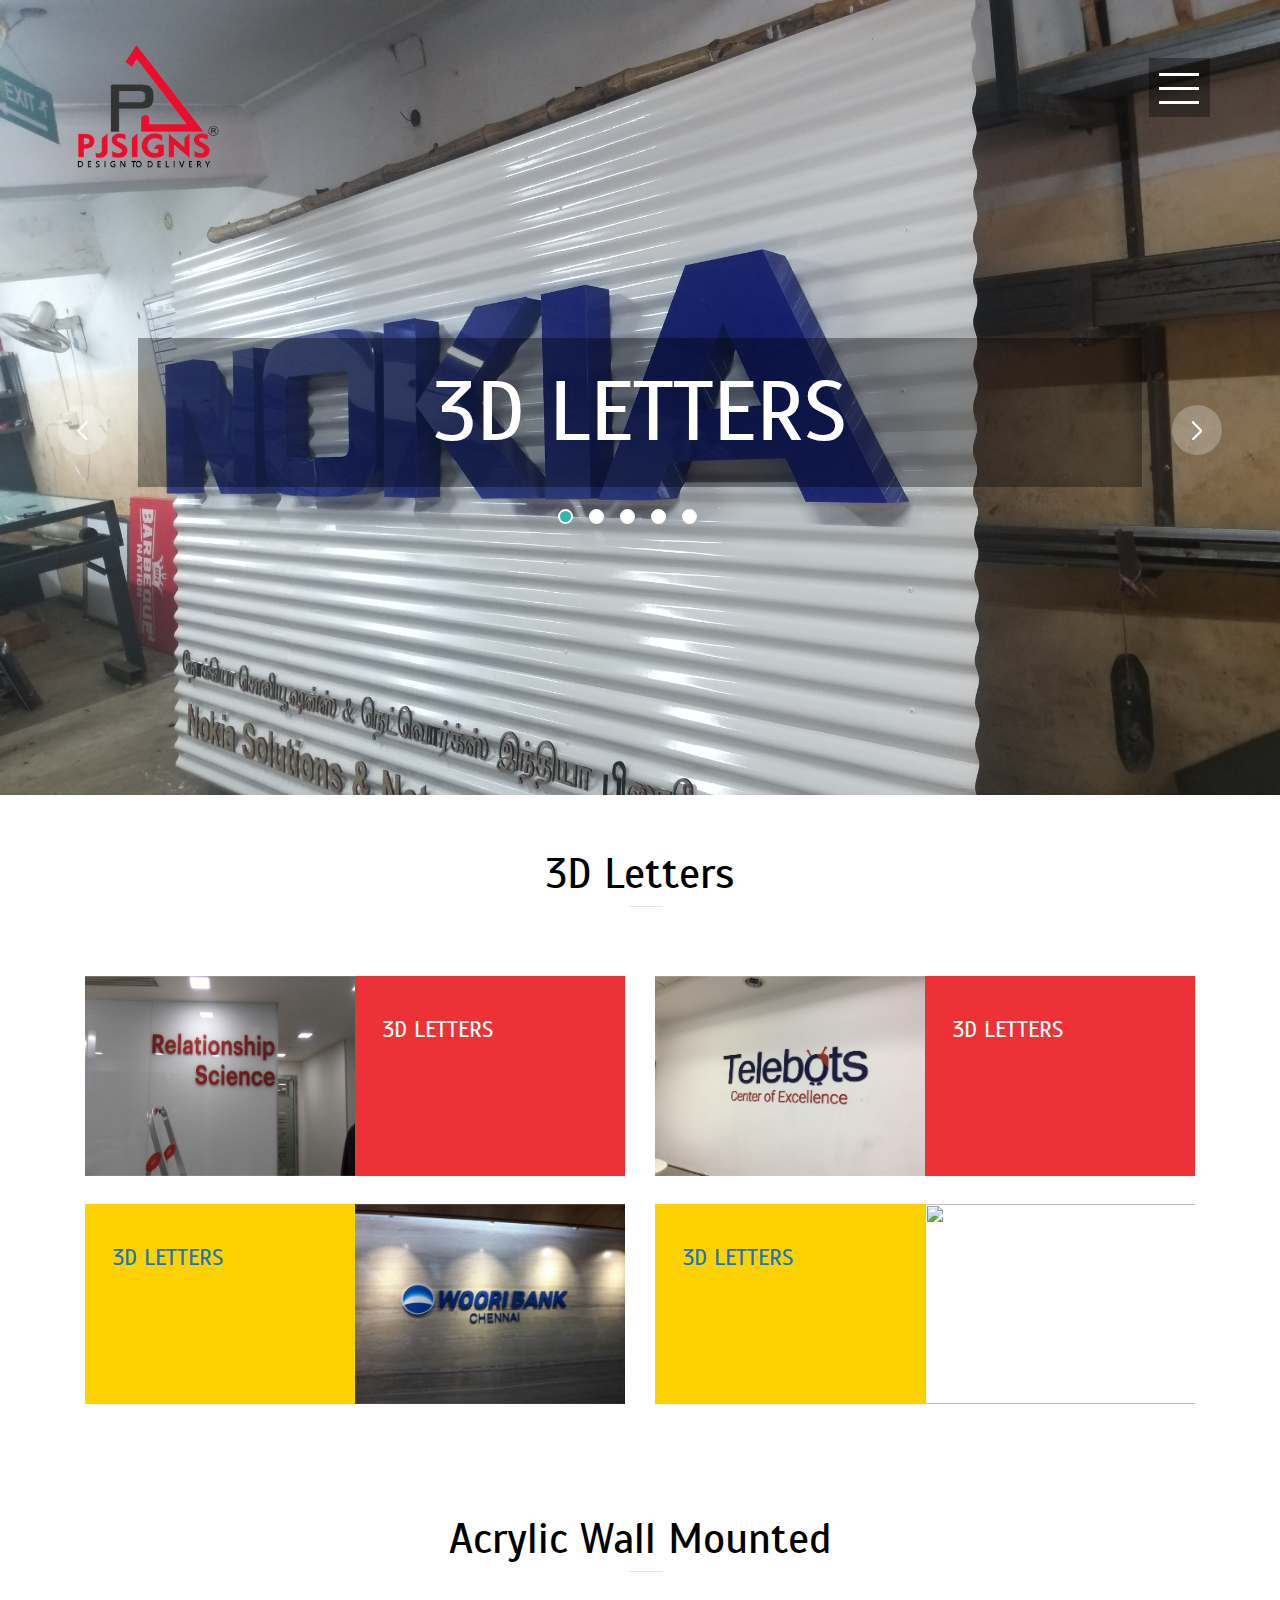
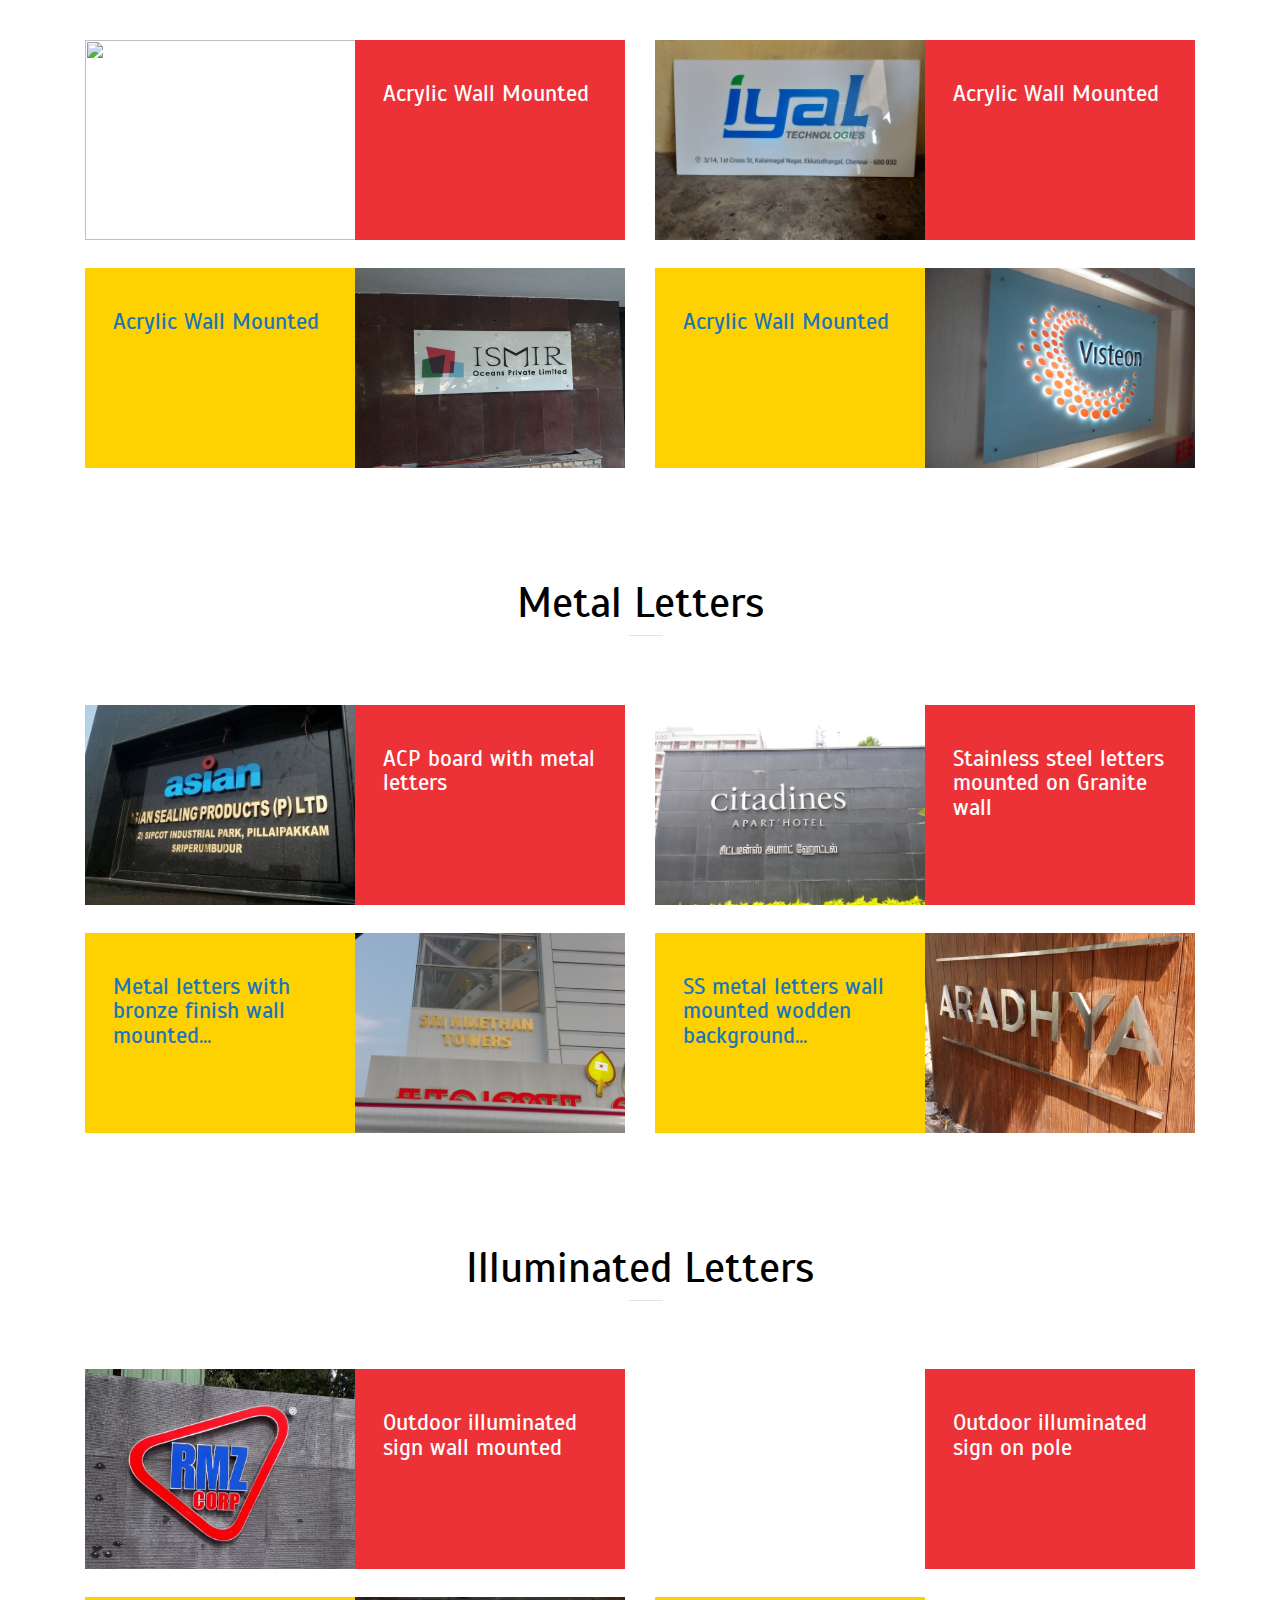
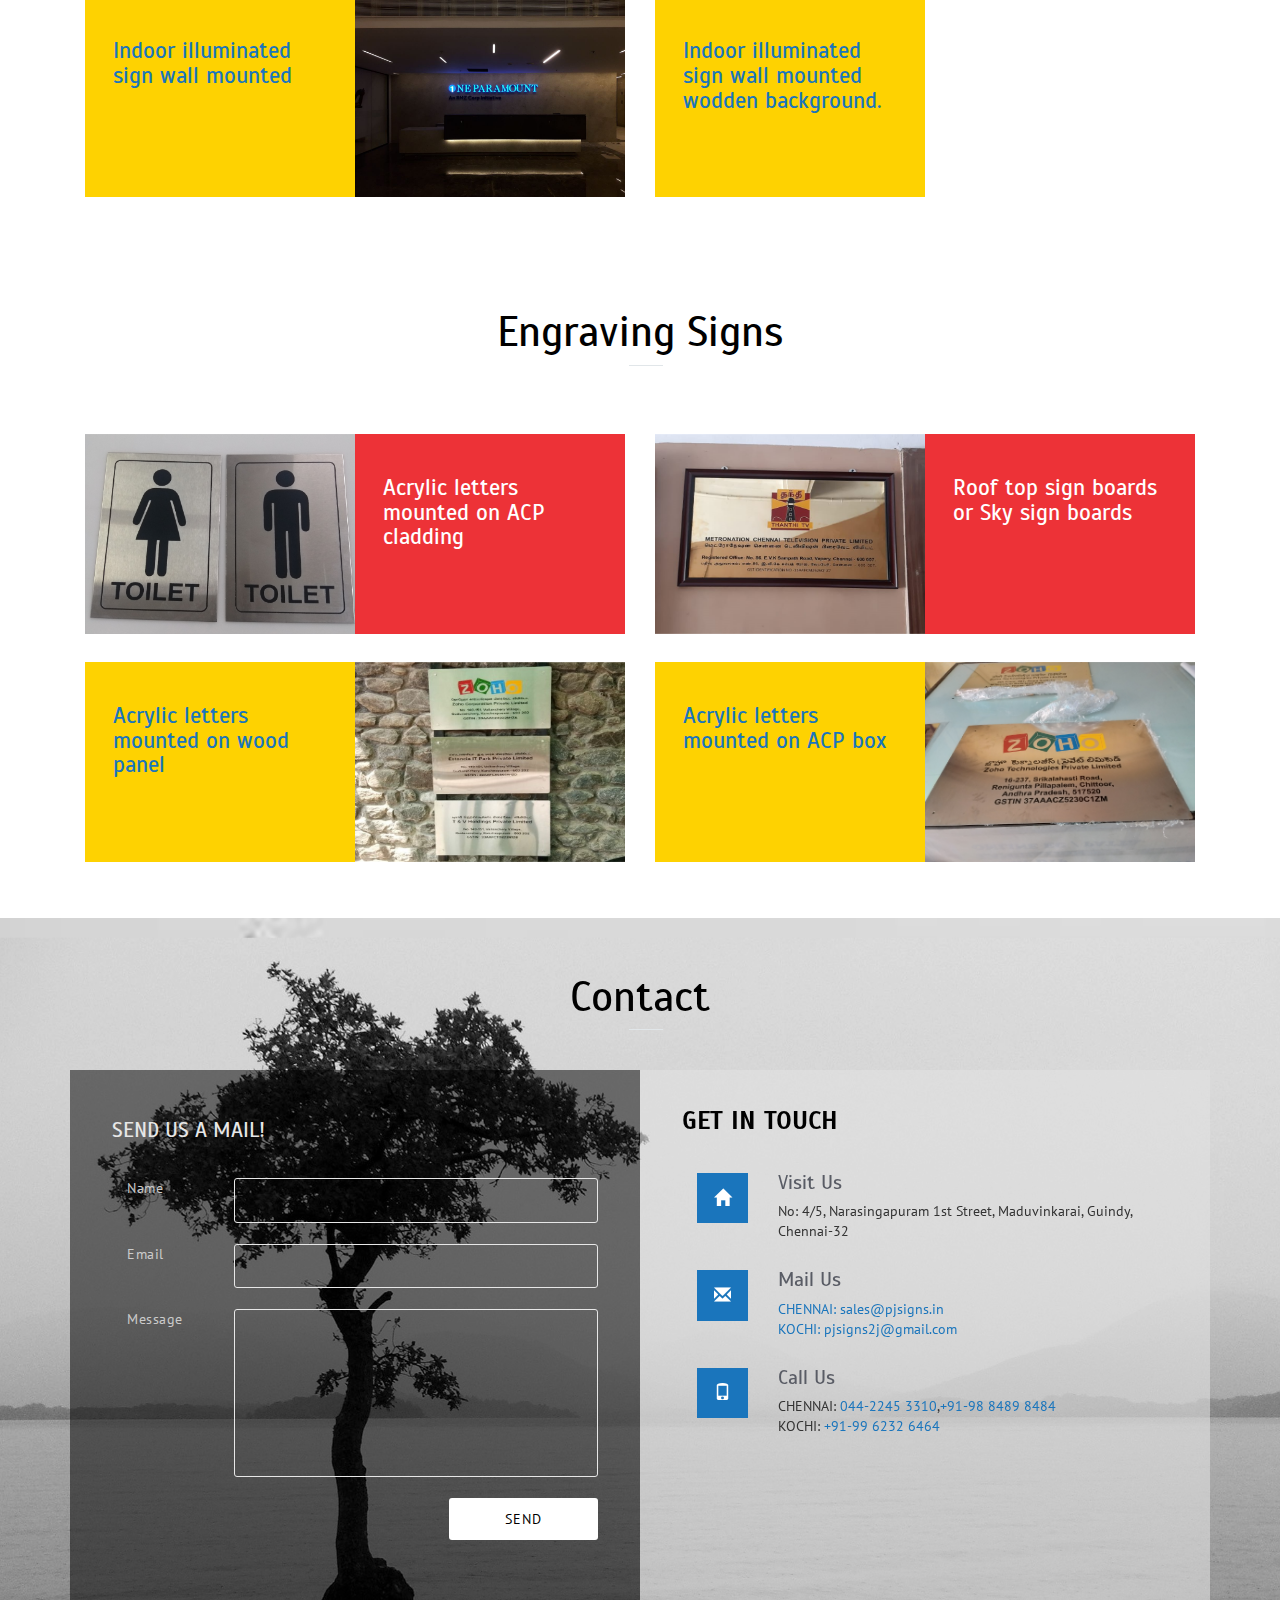
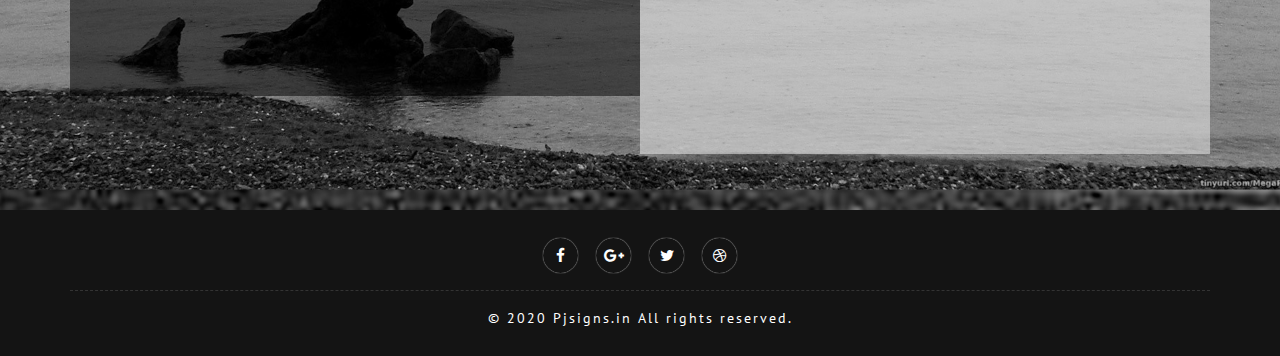
==== commit b17edd73: "hgfyjf" ====
--- a/corporation.html
+++ b/corporation.html
@@ -216,17 +216,17 @@
 						<div class="flip-container" ontouchstart="this.classList.toggle('hover');">
 							<div class="flipper">
 								<div class="front">
-									<img src="images/fl/41.jpg" width="275" height="200">
+									<img src="images/3d/41.jpg" width="275" height="200">
 								</div>
 								<div class="back">
-									<img src="images/fl/42.jpg" width="275" height="200">
+									<img src="images/3d/42.jpg" width="275" height="200">
 								</div>
 							</div>
 						</div>
 					</div>
 				</div>
 				<div class="breeds-right">
-					<h4>Acrylic letters mounted on ACP cladding</h4>
+					<h4>3D LETTERS</h4>
 					<!-- <p>ACP led board with Front lit acrylic letters and acrylic boxes...</p> -->
 					<!-- <a class="w3more" href="#" data-toggle="modal" data-target="#myModal"><i class="fa fa-mail-forward" aria-hidden="true"></i> More</a> -->
 				</div>
@@ -238,17 +238,17 @@
 						<div class="flip-container" ontouchstart="this.classList.toggle('hover');">
 							<div class="flipper">
 								<div class="front">
-									<img src="images/fl/21.jpg" width="275" height="200">
+									<img src="images/3d/21.jpg" width="275" height="200">
 								</div>
 								<div class="back">
-									<img src="images/fl/22.jpg" width="275" height="200">
+									<img src="images/3d/22.jpg" width="275" height="200">
 								</div>
 							</div>
 						</div>
 					</div>
 				</div>
 				<div class="breeds-right">
-					<h4>Roof top sign boards or Sky sign boards</h4>
+					<h4>3D LETTERS</h4>
 					<!-- <p>ACP led board with Front lit acrylic letters</p> -->
 					<!-- <a class="w3more" href="#" data-toggle="modal" data-target="#myModal"><i class="fa fa-mail-forward" aria-hidden="true"></i> More</a> -->
 				</div>
@@ -260,17 +260,17 @@
 						<div class="flip-container" ontouchstart="this.classList.toggle('hover');">
 							<div class="flipper">
 								<div class="front">
-									<img src="images/fl/11.jpg" width="275" height="200">
+									<img src="images/3d/11.jpg" width="275" height="200">
 								</div>
 								<div class="back">
-									<img src="images/fl/12.jpg" width="275" height="200">
+									<img src="images/3d/12.jpg" width="275" height="200">
 								</div>
 							</div>
 						</div>
 					</div>
 				</div>
 				<div class="breeds1-left">
-					<h4>Acrylic letters mounted on wood panel </h4>
+					<h4>3D LETTERS </h4>
 					<!-- <p>ACP led board with Front lit acrylic letters...</p> -->
 					<!-- <a class="w3more" href="#" data-toggle="modal" data-target="#myModal"><i class="fa fa-mail-forward" aria-hidden="true"></i> More</a> -->
 				</div>
@@ -282,17 +282,17 @@
 						<div class="flip-container" ontouchstart="this.classList.toggle('hover');">
 							<div class="flipper">
 								<div class="front">
-									<img src="images/fl/31.jpg" width="275" height="200">
+									<img src="images/3d/31.jpg" width="275" height="200">
 								</div>
 								<div class="back">
-									<img src="images/fl/32.jpg" width="275" height="200">
+									<img src="images/3d/32.jpg" width="275" height="200">
 								</div>
 							</div>
 						</div>
 					</div>
 				</div>
 				<div class="breeds1-left">
-					<h4>Acrylic letters mounted on ACP box</h4>
+					<h4>3D LETTERS</h4>
 					<!-- <p>ACP led board with Front lit acrylic letters...</p> -->
 					<!-- <a class="w3more" href="#" data-toggle="modal" data-target="#myModal"><i class="fa fa-mail-forward" aria-hidden="true"></i> More</a> -->
 				</div>
@@ -315,14 +315,14 @@
 					<div class="bl">
 						<div class="img-comp-container">
 							<section>
-								<img class="bottom" src="images/bl/11.jpg" width="275" height="200">
-								<img class="top" src="images/bl/12.jpg" width="275" height="200">
+								<img class="bottom" src="images/awm/1.jpg" width="275" height="200">
+								<!-- <img class="top" src="images/awm/12.jpg" width="275" height="200"> -->
 							</section>
 						</div>
 					</div>
 				</div>
 				<div class="breeds-right">
-					<h4>MRF colour coated letters mounted on acp box</h4>
+					<h4>Acrylic Wall Mounted</h4>
 					<!-- <p>LED Back lit metal letters wall mounted...</p> -->
 					<!-- <a class="w3more" href="#" data-toggle="modal" data-target="#myModal"><i class="fa fa-mail-forward" aria-hidden="true"></i> More</a> -->
 				</div>
@@ -333,14 +333,14 @@
 					<div class="bl1">
 						<div class="img-comp-container">
 							<section>
-								<img class="bottom" src="images/bl/21.jpg" width="275" height="200">
-								<img class="top" src="images/bl/22.jpg" width="275" height="200">
+								<img class="bottom" src="images/awm/2.jpg" width="275" height="200">
+								<!-- <img class="top" src="images/bl/22.jpg" width="275" height="200"> -->
 							</section>
 						</div>
 					</div>
 				</div>
 				<div class="breeds-right">
-					<h4>Stainless steel letters mounted on Granite wall</h4>
+					<h4>Acrylic Wall Mounted</h4>
 					<!-- <p>LED Back lit acrylic letters  wall mounted...</p> -->
 					<!-- <a class="w3more" href="#" data-toggle="modal" data-target="#myModal"><i class="fa fa-mail-forward" aria-hidden="true"></i> More</a> -->
 				</div>
@@ -351,14 +351,14 @@
 					<div class="bl2">
 						<div class="img-comp-container">
 							<section>
-								<img class="bottom" src="images/bl/31.jpeg" width="275" height="200">
-								<img class="top" src="images/bl/32.jpeg" width="275" height="200">
+								<img class="bottom" src="images/awm/3.jpg" width="275" height="200">
+								<!-- <img class="top" src="images/bl/32.jpeg" width="275" height="200"> -->
 							</section>
 						</div>
 					</div>
 				</div>
 				<div class="breeds1-left">
-					<h4>Wood background MRF colour coated letters </h4>
+					<h4>Acrylic Wall Mounted </h4>
 					<!-- <p>LED Back lit metal letters sun shine background wall mounted......</p> -->
 					<!-- <a class="w3more" href="#" data-toggle="modal" data-target="#myModal"><i class="fa fa-mail-forward" aria-hidden="true"></i> More</a> -->
 				</div>
@@ -366,11 +366,17 @@
 			</div>
 			<div class="col-md-6 w3lsbreeds-grid">
 				<div class="breeds1-right">
-					<div class="wthree-almub bl3">
+					<div class="bl3">
+						<div class="img-comp-container">
+							<section>
+								<img class="bottom" src="images/awm/4.jpg" width="275" height="200">
+								<!-- <img class="top" src="images/bl/32.jpeg" width="275" height="200"> -->
+							</section>
+						</div>
 					</div>
 				</div>
 				<div class="breeds1-left">
-					<h4>Titanium gold letters mounted on acp box</h4>
+					<h4>Acrylic Wall Mounted</h4>
 					<!-- <p>ACP led backlit board with acrylic letters..</p> -->
 					<!-- <a class="w3more" href="#" data-toggle="modal" data-target="#myModal"><i class="fa fa-mail-forward" aria-hidden="true"></i> More</a> -->
 				</div>
@@ -380,250 +386,218 @@
 		</div>
 	</div>
 	<!--- //breeds -->
-<!--- breeds -->
-	<div class="breeds w3ls-section">
-		<div class="container">
-			<h3 class="agileits-title">LED Edge Lit Signs</h3>
-			<div class="col-md-6 w3lsbreeds-grid">
-				<div class="breeds-left">
-					<div class="wthree-almub el">
-					</div>
-				</div>
-				<div class="breeds-right">
-					<h4>Kulfi Panda</h4>
-					<p>ACP edgelit led board with acrylic letters and acrylic boxes...</p>
-					<!-- <a class="w3more" href="#" data-toggle="modal" data-target="#myModal"><i class="fa fa-mail-forward" aria-hidden="true"></i> More</a> -->
-				</div>
-				<div class="clearfix"></div>
-			</div>
-			<div class="col-md-6 w3lsbreeds-grid">
-				<div class="breeds-left">
-					<div class="wthree-almub el1">
-					</div>
-				</div>
-				<div class="breeds-right">
-					<h4>Z - Studio</h4>
-					<p>ACP edgelit sun shine led board with acrylic letters...</p>
-					<!-- <a class="w3more" href="#" data-toggle="modal" data-target="#myModal"><i class="fa fa-mail-forward" aria-hidden="true"></i> More</a> -->
-				</div>
-				<div class="clearfix"></div>
-			</div>
-			<div class="col-md-6 w3lsbreeds-grid">
-				<div class="breeds1-right">
-					<div class="wthree-almub el2">
-					</div>
-				</div>
-				<div class="breeds1-left">
-					<h4>Amelies<br>cafe & Creamery</h4>
-					<p>ACP edgelit led board with acrylic letters...</p>
-					<!-- <a class="w3more" href="#" data-toggle="modal" data-target="#myModal"><i class="fa fa-mail-forward" aria-hidden="true"></i> More</a> -->
-				</div>
-				<div class="clearfix"></div>
-			</div>
-			<div class="col-md-6 w3lsbreeds-grid">
-				<div class="breeds1-right">
-					<div class="wthree-almub el3">
-					</div>
-				</div>
-				<div class="breeds1-left">
-					<h4>L&T Defence</h4>
-					<p>ACP edgelit led board with acrylic letters...</p>
-					<!-- <a class="w3more" href="#" data-toggle="modal" data-target="#myModal"><i class="fa fa-mail-forward" aria-hidden="true"></i> More</a> -->
-				</div>
-				<div class="clearfix"></div>
-			</div>
-			<div class="clearfix"></div>
+	<!--- breeds -->
+		<div class="breeds w3ls-section">
+			<div class="container">
+				<h3 class="agileits-title">Metal Letters</h3>
+				<div class="col-md-6 w3lsbreeds-grid">
+					<div class="breeds-left">
+						<div class="wthree-almub ml">
+						</div>
+					</div>
+					<div class="breeds-right">
+						<h4>ACP board with metal letters</h4>
+						<!-- <p>Metal letters with bronze finish wall mounted...</p> -->
+						<!-- <a class="w3more" href="#" data-toggle="modal" data-target="#myModal"><i class="fa fa-mail-forward" aria-hidden="true"></i> More</a> -->
+					</div>
+					<div class="clearfix"></div>
+				</div>
+				<div class="col-md-6 w3lsbreeds-grid">
+					<div class="breeds-left">
+						<div class="wthree-almub ml1">
+						</div>
+					</div>
+					<div class="breeds-right">
+						<h4>Stainless steel letters mounted on Granite wall</h4>
+						<!-- <p>ACP board with bronze finish Metal letters...</p> -->
+						<!-- <a class="w3more" href="#" data-toggle="modal" data-target="#myModal"><i class="fa fa-mail-forward" aria-hidden="true"></i> More</a> -->
+					</div>
+					<div class="clearfix"></div>
+				</div>
+				<div class="col-md-6 w3lsbreeds-grid">
+					<div class="breeds1-right">
+						<div class="wthree-almub ml2">
+						</div>
+					</div>
+					<div class="breeds1-left">
+						<h4>Metal letters with bronze finish wall mounted...</h4>
+						<!-- <p>Metal letters with mrf painting wall mounted......</p> -->
+						<!-- <a class="w3more" href="#" data-toggle="modal" data-target="#myModal"><i class="fa fa-mail-forward" aria-hidden="true"></i> More</a> -->
+					</div>
+					<div class="clearfix"></div>
+				</div>
+				<div class="col-md-6 w3lsbreeds-grid">
+					<div class="breeds1-right">
+						<div class="wthree-almub ml3">
+						</div>
+					</div>
+					<div class="breeds1-left">
+						<h4>SS metal letters wall mounted wodden background...</h4>
+						<!-- <p>SS metal letters wall mounted wodden background...</p> -->
+						<!-- <a class="w3more" href="#" data-toggle="modal" data-target="#myModal"><i class="fa fa-mail-forward" aria-hidden="true"></i> More</a> -->
+					</div>
+					<div class="clearfix"></div>
+				</div>
+				<div class="clearfix"></div>
+			</div>
 		</div>
-	</div>
-	<!--- //breeds -->
-<!--- breeds -->
-	<div class="breeds w3ls-section">
-		<div class="container">
-			<h3 class="agileits-title">Metal Letters</h3>
-			<div class="col-md-6 w3lsbreeds-grid">
-				<div class="breeds-left">
-					<div class="wthree-almub gs">
-					</div>
-				</div>
-				<div class="breeds-right">
-					<h4>Cut letters backlit boards</h4>
-					<!-- <p>Led glow sign with led tubelights and Vinyl cut...</p> -->
-					<!-- <a class="w3more" href="#" data-toggle="modal" data-target="#myModal"><i class="fa fa-mail-forward" aria-hidden="true"></i> More</a> -->
-				</div>
-				<div class="clearfix"></div>
-			</div>
-			<div class="col-md-6 w3lsbreeds-grid">
-				<div class="breeds-left">
-					<div class="wthree-almub gs1">
-					</div>
-				</div>
-				<div class="breeds-right">
-					<h4>Eco solvent print backlit board</h4>
-					<!-- <p>Led glow sign with led tubelights and Vinyl cut...</p> -->
-					<!-- <a class="w3more" href="#" data-toggle="modal" data-target="#myModal"><i class="fa fa-mail-forward" aria-hidden="true"></i> More</a> -->
-				</div>
-				<div class="clearfix"></div>
-			</div>
-			<div class="col-md-6 w3lsbreeds-grid">
-				<div class="breeds1-right">
-					<div class="gs2">
-						<div class="flip-container" ontouchstart="this.classList.toggle('hover');">
-							<div class="flipper">
-								<div class="front">
-									<img src="images/gs/31.jpg" width="275" height="200">
-								</div>
-								<div class="back">
-									<img src="images/gs/32.jpg" width="275" height="200">
-								</div>
-							</div>
-						</div>
-					</div>
-				</div>
-				<div class="breeds1-left">
-					<h4>Printed backlit board</h4>
-					<!-- <p>Led glow sign with led tubelights and Vinyl print....</p> -->
-					<!-- <a class="w3more" href="#" data-toggle="modal" data-target="#myModal"><i class="fa fa-mail-forward" aria-hidden="true"></i> More</a> -->
-				</div>
-				<div class="clearfix"></div>
-			</div>
-			<div class="col-md-6 w3lsbreeds-grid">
-				<div class="breeds1-right">
-					<div class=" gs3">
-						<div class="flip-container" ontouchstart="this.classList.toggle('hover');">
-							<div class="flipper">
-								<div class="front">
-									<img src="images/gs/41.jpg" width="275" height="200">
-								</div>
-								<div class="back">
-									<img src="images/gs/42.jpg" width="275" height="200">
-								</div>
-							</div>
-						</div>
-					</div>
-				</div>
-				<div class="breeds1-left">
-					<h4>UV printed backlit board</h4>
-					<!-- <p>Led glow sign with led tubelights and Vinyl print...</p> -->
-					<!-- <a class="w3more" href="#" data-toggle="modal" data-target="#myModal"><i class="fa fa-mail-forward" aria-hidden="true"></i> More</a> -->
-				</div>
-				<div class="clearfix"></div>
-			</div>
-			<div class="clearfix"></div>
-		</div>
-	</div>
-	<!--- //breeds -->
-<!--- breeds -->
-	<div class="breeds w3ls-section">
-		<div class="container">
-			<h3 class="agileits-title">Illuminated Letters</h3>
-			<div class="col-md-6 w3lsbreeds-grid">
-				<div class="breeds-left">
-					<div class="wthree-almub ml">
-					</div>
-				</div>
-				<div class="breeds-right">
-					<h4>Asian</h4>
-					<p>Metal letters with bronze finish wall mounted...</p>
-					<!-- <a class="w3more" href="#" data-toggle="modal" data-target="#myModal"><i class="fa fa-mail-forward" aria-hidden="true"></i> More</a> -->
-				</div>
-				<div class="clearfix"></div>
-			</div>
-			<div class="col-md-6 w3lsbreeds-grid">
-				<div class="breeds-left">
-					<div class="wthree-almub ml1">
-					</div>
-				</div>
-				<div class="breeds-right">
-					<h4>Expressway</h4>
-					<p>ACP board with bronze finish Metal letters...</p>
-					<!-- <a class="w3more" href="#" data-toggle="modal" data-target="#myModal"><i class="fa fa-mail-forward" aria-hidden="true"></i> More</a> -->
-				</div>
-				<div class="clearfix"></div>
-			</div>
-			<div class="col-md-6 w3lsbreeds-grid">
-				<div class="breeds1-right">
-					<div class="wthree-almub ml2">
-					</div>
-				</div>
-				<div class="breeds1-left">
-					<h4>Sobha Serene</h4>
-					<p>Metal letters with mrf painting wall mounted......</p>
-					<!-- <a class="w3more" href="#" data-toggle="modal" data-target="#myModal"><i class="fa fa-mail-forward" aria-hidden="true"></i> More</a> -->
-				</div>
-				<div class="clearfix"></div>
-			</div>
-			<div class="col-md-6 w3lsbreeds-grid">
-				<div class="breeds1-right">
-					<div class="wthree-almub ml3">
-					</div>
-				</div>
-				<div class="breeds1-left">
-					<h4>Aradhya</h4>
-					<p>SS metal letters wall mounted wodden background...</p>
-					<!-- <a class="w3more" href="#" data-toggle="modal" data-target="#myModal"><i class="fa fa-mail-forward" aria-hidden="true"></i> More</a> -->
-				</div>
-				<div class="clearfix"></div>
-			</div>
-			<div class="clearfix"></div>
-		</div>
-	</div>
-	<!--- //breeds -->
-<!--- breeds -->
-	<div class="breeds w3ls-section">
-		<div class="container">
-			<h3 class="agileits-title">Engraving Signs</h3>
-			<div class="col-md-6 w3lsbreeds-grid">
-				<div class="breeds-left">
-					<div class="wthree-almub al">
-					</div>
-				</div>
-				<div class="breeds-right">
-					<h4>Narayana Pearls</h4>
-					<p>ACP sheet with Acrylic letters and vinyl...</p>
-					<!-- <a class="w3more" href="#" data-toggle="modal" data-target="#myModal"><i class="fa fa-mail-forward" aria-hidden="true"></i> More</a> -->
-				</div>
-				<div class="clearfix"></div>
-			</div>
-			<div class="col-md-6 w3lsbreeds-grid">
-				<div class="breeds-left">
-					<div class="wthree-almub al1">
-					</div>
-				</div>
-				<div class="breeds-right">
-					<h4>Red Box</h4>
-					<p>Red acrylic letters and logo mounted to reception table..</p>
-					<!-- <a class="w3more" href="#" data-toggle="modal" data-target="#myModal"><i class="fa fa-mail-forward" aria-hidden="true"></i> More</a> -->
-				</div>
-				<div class="clearfix"></div>
-			</div>
-			<div class="col-md-6 w3lsbreeds-grid">
-				<div class="breeds1-right">
-					<div class="wthree-almub al2">
-					</div>
-				</div>
-				<div class="breeds1-left">
-					<h4>Indigo</h4>
-					<p>Acrylic letters and logo with vinyl wall mounted ...</p>
-					<!-- <a class="w3more" href="#" data-toggle="modal" data-target="#myModal"><i class="fa fa-mail-forward" aria-hidden="true"></i> More</a> -->
-				</div>
-				<div class="clearfix"></div>
-			</div>
-			<div class="col-md-6 w3lsbreeds-grid">
-				<div class="breeds1-right">
-					<div class="wthree-almub al3">
-					</div>
-				</div>
-				<div class="breeds1-left">
-					<h4>RKC Group</h4>
-					<p>Black acrylic letters wall mounted.</p>
-					<!-- <a class="w3more" href="#" data-toggle="modal" data-target="#myModal"><i class="fa fa-mail-forward" aria-hidden="true"></i> More</a> -->
-				</div>
-				<div class="clearfix"></div>
-			</div>
-			<div class="clearfix"></div>
-		</div>
-	</div>
-	<!--- //breeds -->
+		<!--- //breeds -->
+		<!--- breeds -->
+			<div class="breeds w3ls-section">
+				<div class="container">
+					<h3 class="agileits-title">Illuminated Letters</h3>
+					<div class="col-md-6 w3lsbreeds-grid">
+						<div class="breeds-left">
+							<div class="wthree-almub il">
+							</div>
+						</div>
+						<div class="breeds-right">
+							<h4>Outdoor illuminated sign wall mounted</h4>
+							<!-- <p>Metal letters with bronze finish wall mounted...</p> -->
+							<!-- <a class="w3more" href="#" data-toggle="modal" data-target="#myModal"><i class="fa fa-mail-forward" aria-hidden="true"></i> More</a> -->
+						</div>
+						<div class="clearfix"></div>
+					</div>
+					<div class="col-md-6 w3lsbreeds-grid">
+						<div class="breeds-left">
+							<div class="wthree-almub il1">
+							</div>
+						</div>
+						<div class="breeds-right">
+							<h4>Outdoor illuminated sign on pole</h4>
+							<!-- <p>ACP board with bronze finish Metal letters...</p> -->
+							<!-- <a class="w3more" href="#" data-toggle="modal" data-target="#myModal"><i class="fa fa-mail-forward" aria-hidden="true"></i> More</a> -->
+						</div>
+						<div class="clearfix"></div>
+					</div>
+					<div class="col-md-6 w3lsbreeds-grid">
+						<div class="breeds1-right">
+							<div class="wthree-almub il2">
+							</div>
+						</div>
+						<div class="breeds1-left">
+							<h4>Indoor illuminated sign wall mounted</h4>
+							<!-- <p>Metal letters with mrf painting wall mounted......</p> -->
+							<!-- <a class="w3more" href="#" data-toggle="modal" data-target="#myModal"><i class="fa fa-mail-forward" aria-hidden="true"></i> More</a> -->
+						</div>
+						<div class="clearfix"></div>
+					</div>
+					<div class="col-md-6 w3lsbreeds-grid">
+						<div class="breeds1-right">
+							<div class="wthree-almub il3">
+							</div>
+						</div>
+						<div class="breeds1-left">
+							<h4>Indoor illuminated sign wall mounted wodden background.</h4>
+							<!-- <p>SS metal letters wall mounted wodden background...</p> -->
+							<!-- <a class="w3more" href="#" data-toggle="modal" data-target="#myModal"><i class="fa fa-mail-forward" aria-hidden="true"></i> More</a> -->
+						</div>
+						<div class="clearfix"></div>
+					</div>
+					<div class="clearfix"></div>
+				</div>
+			</div>
+			<!--- //breeds -->
+			<!--- breeds -->
+				<div class="breeds w3ls-section">
+					<div class="container">
+						<h3 class="agileits-title">Engraving Signs</h3>
+						<div class="col-md-6 w3lsbreeds-grid">
+							<div class="breeds-left">
+								<div class="fl">
+									<div class="flip-container" ontouchstart="this.classList.toggle('hover');">
+										<div class="flipper">
+											<div class="front">
+												<img src="images/eng/41.jpg" width="275" height="200">
+											</div>
+											<div class="back">
+												<img src="images/eng/42.jpg" width="275" height="200">
+											</div>
+										</div>
+									</div>
+								</div>
+							</div>
+							<div class="breeds-right">
+								<h4>Acrylic letters mounted on ACP cladding</h4>
+								<!-- <p>ACP led board with Front lit acrylic letters and acrylic boxes...</p> -->
+								<!-- <a class="w3more" href="#" data-toggle="modal" data-target="#myModal"><i class="fa fa-mail-forward" aria-hidden="true"></i> More</a> -->
+							</div>
+							<div class="clearfix"></div>
+						</div>
+						<div class="col-md-6 w3lsbreeds-grid">
+							<div class="breeds-left">
+								<div class="fl1">
+									<div class="flip-container" ontouchstart="this.classList.toggle('hover');">
+										<div class="flipper">
+											<div class="front">
+												<img src="images/eng/21.jpg" width="275" height="200">
+											</div>
+											<div class="back">
+												<img src="images/eng/22.jpg" width="275" height="200">
+											</div>
+										</div>
+									</div>
+								</div>
+							</div>
+							<div class="breeds-right">
+								<h4>Roof top sign boards or Sky sign boards</h4>
+								<!-- <p>ACP led board with Front lit acrylic letters</p> -->
+								<!-- <a class="w3more" href="#" data-toggle="modal" data-target="#myModal"><i class="fa fa-mail-forward" aria-hidden="true"></i> More</a> -->
+							</div>
+							<div class="clearfix"></div>
+						</div>
+						<div class="col-md-6 w3lsbreeds-grid">
+							<div class="breeds1-right">
+								<div class="fl2">
+									<div class="flip-container" ontouchstart="this.classList.toggle('hover');">
+										<div class="flipper">
+											<div class="front">
+												<img src="images/eng/11.jpg" width="275" height="200">
+											</div>
+											<div class="back">
+												<img src="images/eng/12.jpg" width="275" height="200">
+											</div>
+										</div>
+									</div>
+								</div>
+							</div>
+							<div class="breeds1-left">
+								<h4>Acrylic letters mounted on wood panel </h4>
+								<!-- <p>ACP led board with Front lit acrylic letters...</p> -->
+								<!-- <a class="w3more" href="#" data-toggle="modal" data-target="#myModal"><i class="fa fa-mail-forward" aria-hidden="true"></i> More</a> -->
+							</div>
+							<div class="clearfix"></div>
+						</div>
+						<div class="col-md-6 w3lsbreeds-grid">
+							<div class="breeds1-right">
+								<div class="fl3">
+									<div class="flip-container" ontouchstart="this.classList.toggle('hover');">
+										<div class="flipper">
+											<div class="front">
+												<img src="images/eng/31.jpg" width="275" height="200">
+											</div>
+											<div class="back">
+												<img src="images/eng/32.jpg" width="275" height="200">
+											</div>
+										</div>
+									</div>
+								</div>
+							</div>
+							<div class="breeds1-left">
+								<h4>Acrylic letters mounted on ACP box</h4>
+								<!-- <p>ACP led board with Front lit acrylic letters...</p> -->
+								<!-- <a class="w3more" href="#" data-toggle="modal" data-target="#myModal"><i class="fa fa-mail-forward" aria-hidden="true"></i> More</a> -->
+							</div>
+							<div class="clearfix"></div>
+						</div>
+						<div class="clearfix"></div>
+					</div>
+				</div>
+				<script>
+				/*Execute a function that will execute an image compare function for each element with the img-comp-overlay class:*/
+					initComparisons();
+				</script>
+				<!--- //breeds -->
 
 	<div id="contact" class="wthree-contact w3ls-section">
 		<div class="container">
--- a/css/style.css
+++ b/css/style.css
@@ -803,6 +803,72 @@
 }
 .wthree-almub.bl3{
     background: url(../images/bl/4.jpg)no-repeat center;
+    background-size: cover;
+}
+.wthree-almub.il{
+    background: url(../images/il/1.jpg)no-repeat center;
+    background-size: cover;
+    min-height: 200px;
+	-webkit-transition: all 3s;
+    -moz-transition: all 3s;
+    -o-transition: all 3s;
+    transition: all 3s;
+	display: block;
+}
+.wthree-almub.il1 {
+    background: url(../images/il/2.jpg)no-repeat center;
+    background-size: cover;
+}
+.wthree-almub.il2{
+    background: url(../images/il/3.jpg)no-repeat center;
+    background-size: cover;
+}
+.wthree-almub.il3{
+    background: url(../images/il/4.jpg)no-repeat center;
+    background-size: cover;
+}
+.wthree-almub.tcl{
+    background: url(../images/tcl/1.jpg)no-repeat center;
+    background-size: cover;
+    min-height: 200px;
+	-webkit-transition: all 3s;
+    -moz-transition: all 3s;
+    -o-transition: all 3s;
+    transition: all 3s;
+	display: block;
+}
+.wthree-almub.tcl1 {
+    background: url(../images/tcl/2.jpg)no-repeat center;
+    background-size: cover;
+}
+.wthree-almub.tcl2{
+    background: url(../images/tcl/3.jpg)no-repeat center;
+    background-size: cover;
+}
+.wthree-almub.tcl3{
+    background: url(../images/tcl/4.jpg)no-repeat center;
+    background-size: cover;
+}
+.wthree-almub.ll{
+    background: url(../images/ll/1.jpg)no-repeat center;
+    background-size: cover;
+    min-height: 200px;
+	-webkit-transition: all 3s;
+    -moz-transition: all 3s;
+    -o-transition: all 3s;
+    transition: all 3s;
+	display: block;
+}
+.wthree-almub.ll1 {
+    background: url(../images/ll/2.jpg)no-repeat center;
+    background-size: cover;
+}
+.wthree-almub.ll2{
+    background: url(../images/ll/3.jpg)no-repeat center;
+    background-size: cover;
+}
+.wthree-almub.ll3{
+    background: url(../images/ll/4.jpg)no-repeat center;
     background-size: cover;
 }
 .wthree-almub.el{
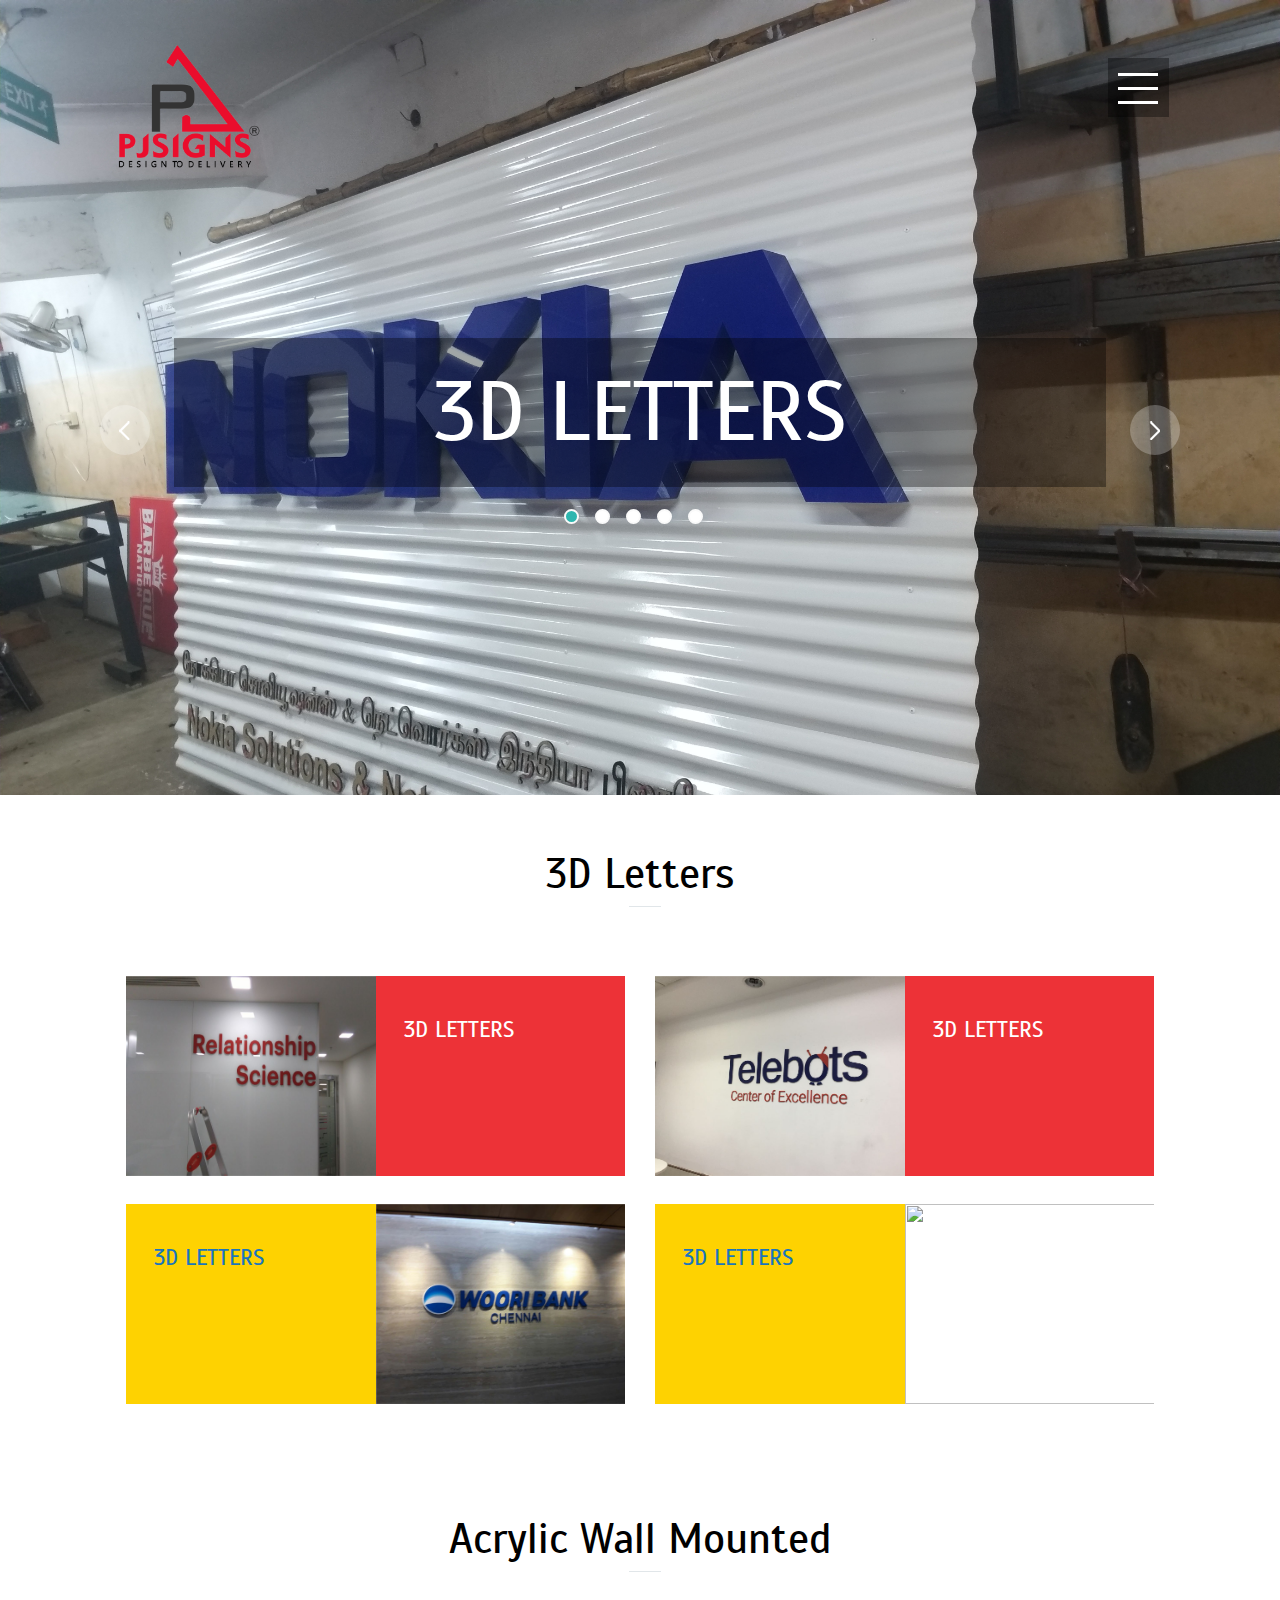
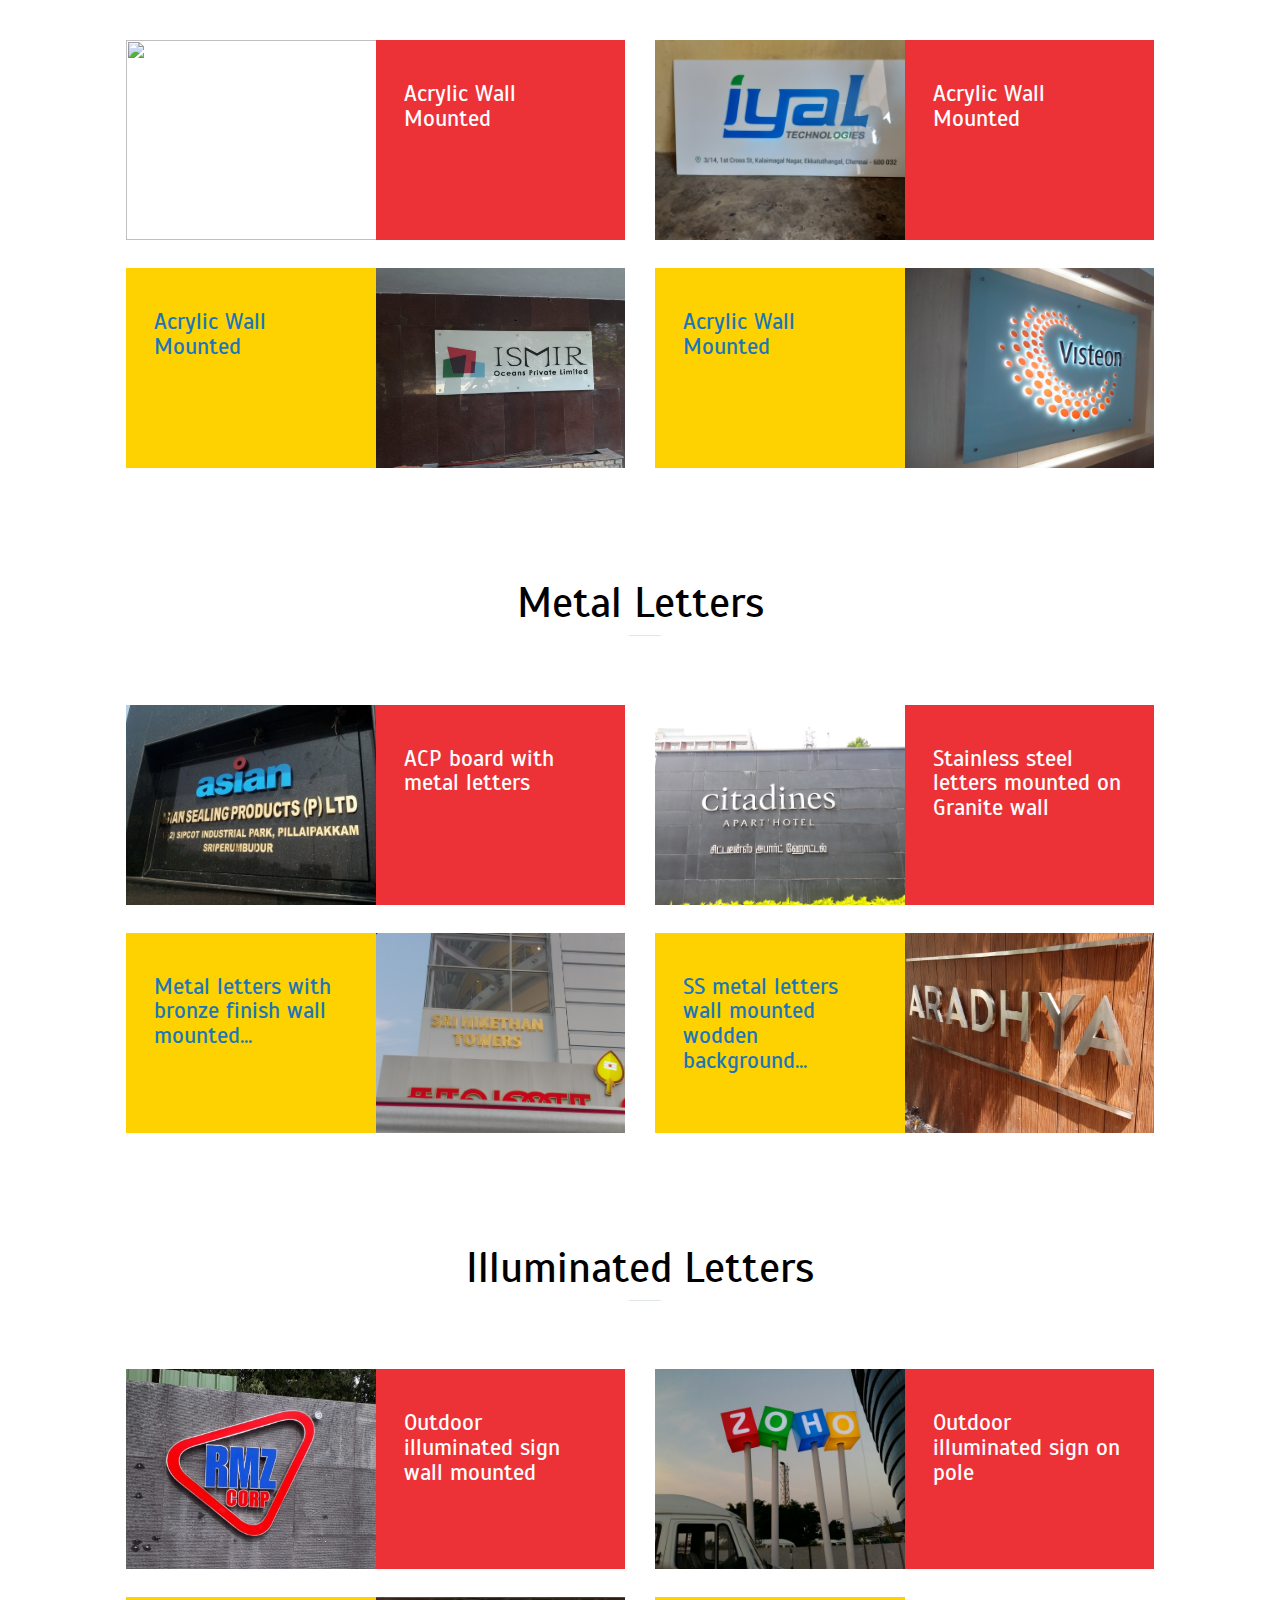
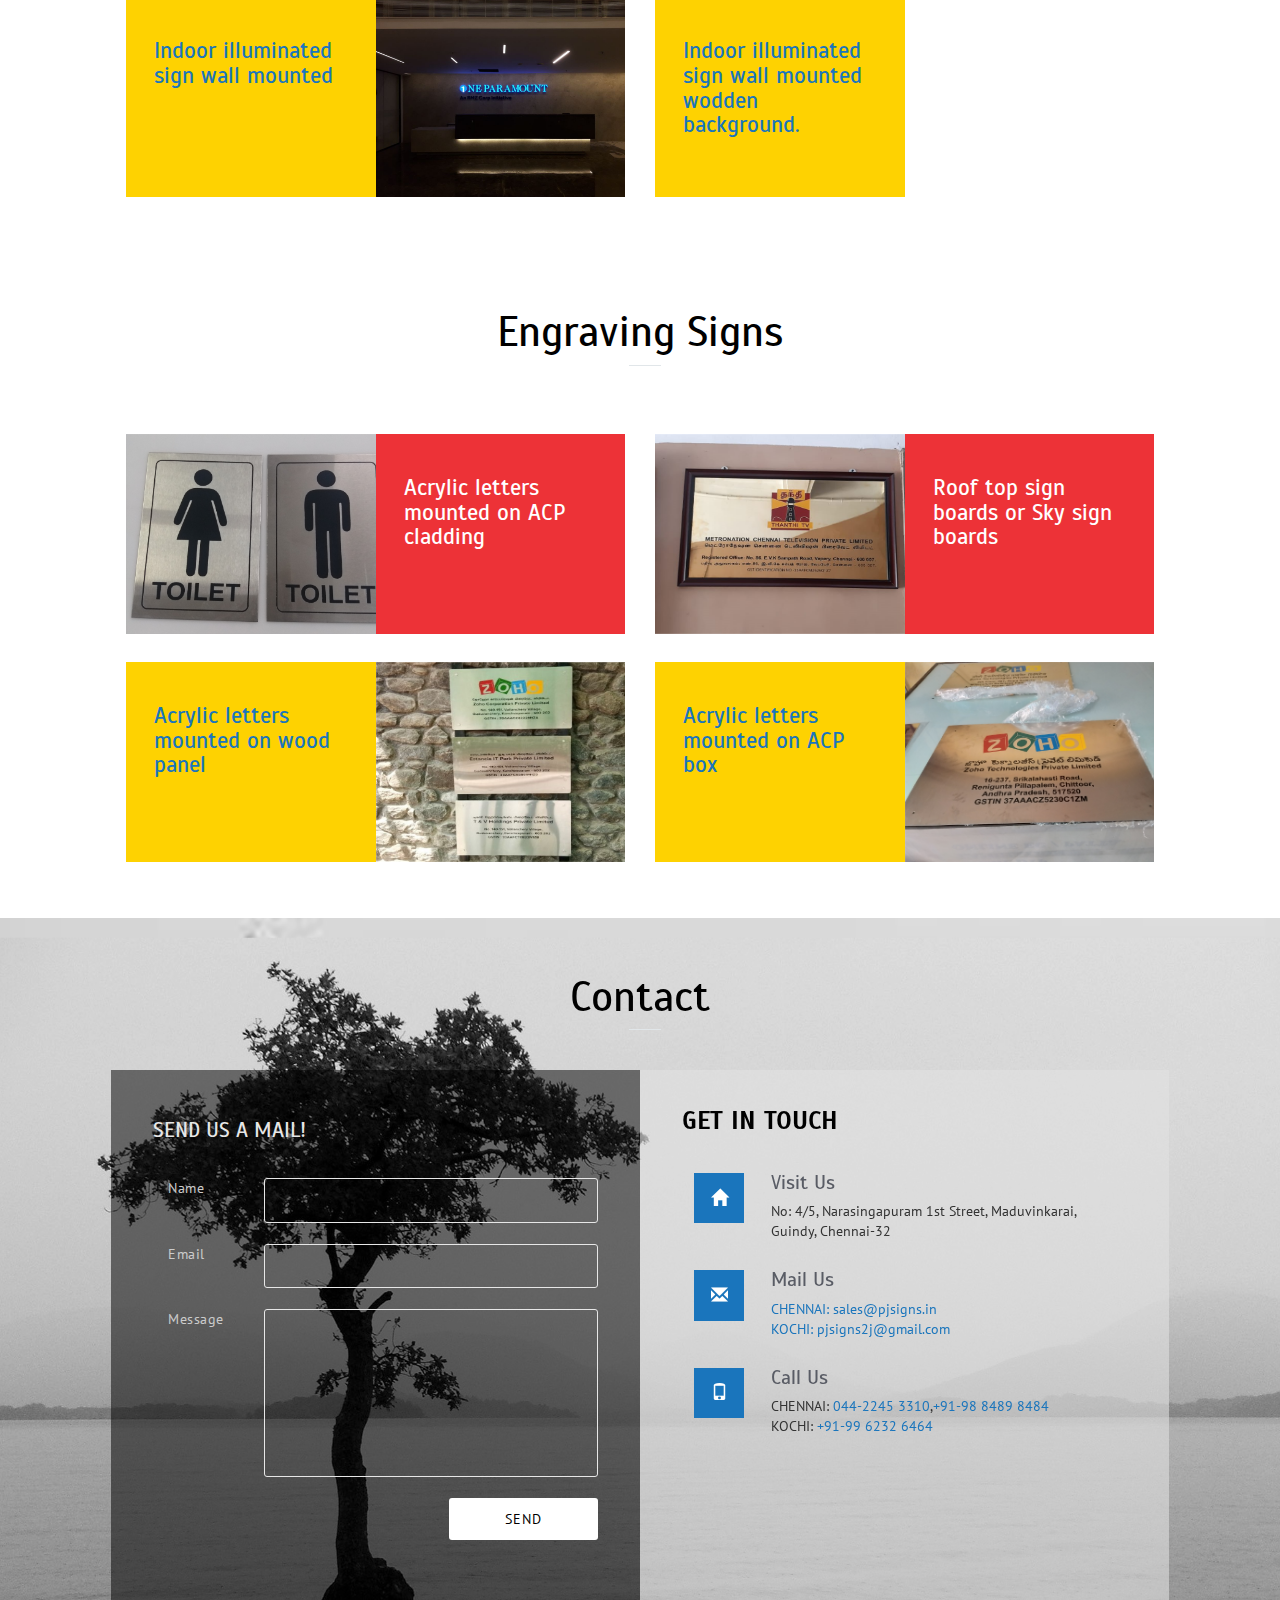
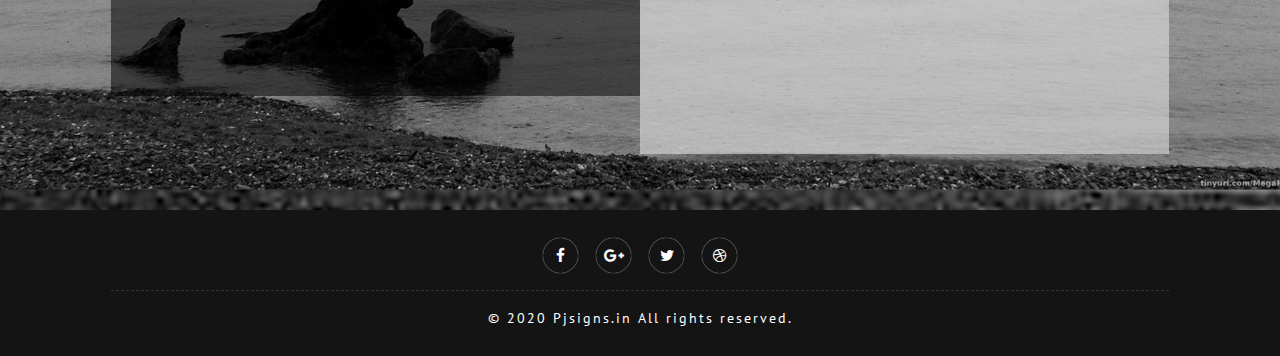
==== commit 4493a72a: "tghese" ====
--- a/corporation.html
+++ b/corporation.html
@@ -113,12 +113,12 @@
 					<div class="toggle">
 						<ul class="toggle-menu">
 							<li><a href="index.html" class="active"> Home</a></li>
-							<li><a href="#about" class="scroll"> About</a></li>
-							<li><a href="#gallery" class="scroll"> Gallery</a></li>
-							<li><a href="#clients" class="scroll">Offers</a></li>
-							<li><a href="#services" class="scroll">Products</a></li>
-							<li><a href="#team" class="scroll">Client say..</a></li>
-							<li><a href="#contact" class="scroll"> Contact Us</a></li>
+							<li><a href="index.html#about"> About</a></li>
+							<li><a href="index.html#gallery"> Gallery</a></li>
+							<li><a href="index.html#clients" >Offers</a></li>
+							<li><a href="index.html#services" >Products</a></li>
+							<li><a href="index.html#team">Client say..</a></li>
+							<li><a href="index.html#contact"> Contact Us</a></li>
 						</ul>
 					</div>
 				</div>
--- a/css/style.css
+++ b/css/style.css
@@ -816,7 +816,7 @@
 	display: block;
 }
 .wthree-almub.il1 {
-    background: url(../images/il/2.jpg)no-repeat center;
+    background: url(../images/il/2.png)no-repeat center;
     background-size: cover;
 }
 .wthree-almub.il2{
@@ -824,7 +824,7 @@
     background-size: cover;
 }
 .wthree-almub.il3{
-    background: url(../images/il/4.jpg)no-repeat center;
+    background: url(../images/il/4.png)no-repeat center;
     background-size: cover;
 }
 .wthree-almub.tcl{
@@ -1562,7 +1562,7 @@
 }
 .client-img {
     padding: 0;
-	min-height:330px;
+	min-height:500px;
 }
 .client-img.c1{
 	background:url(../images/c1.jpg) no-repeat center;
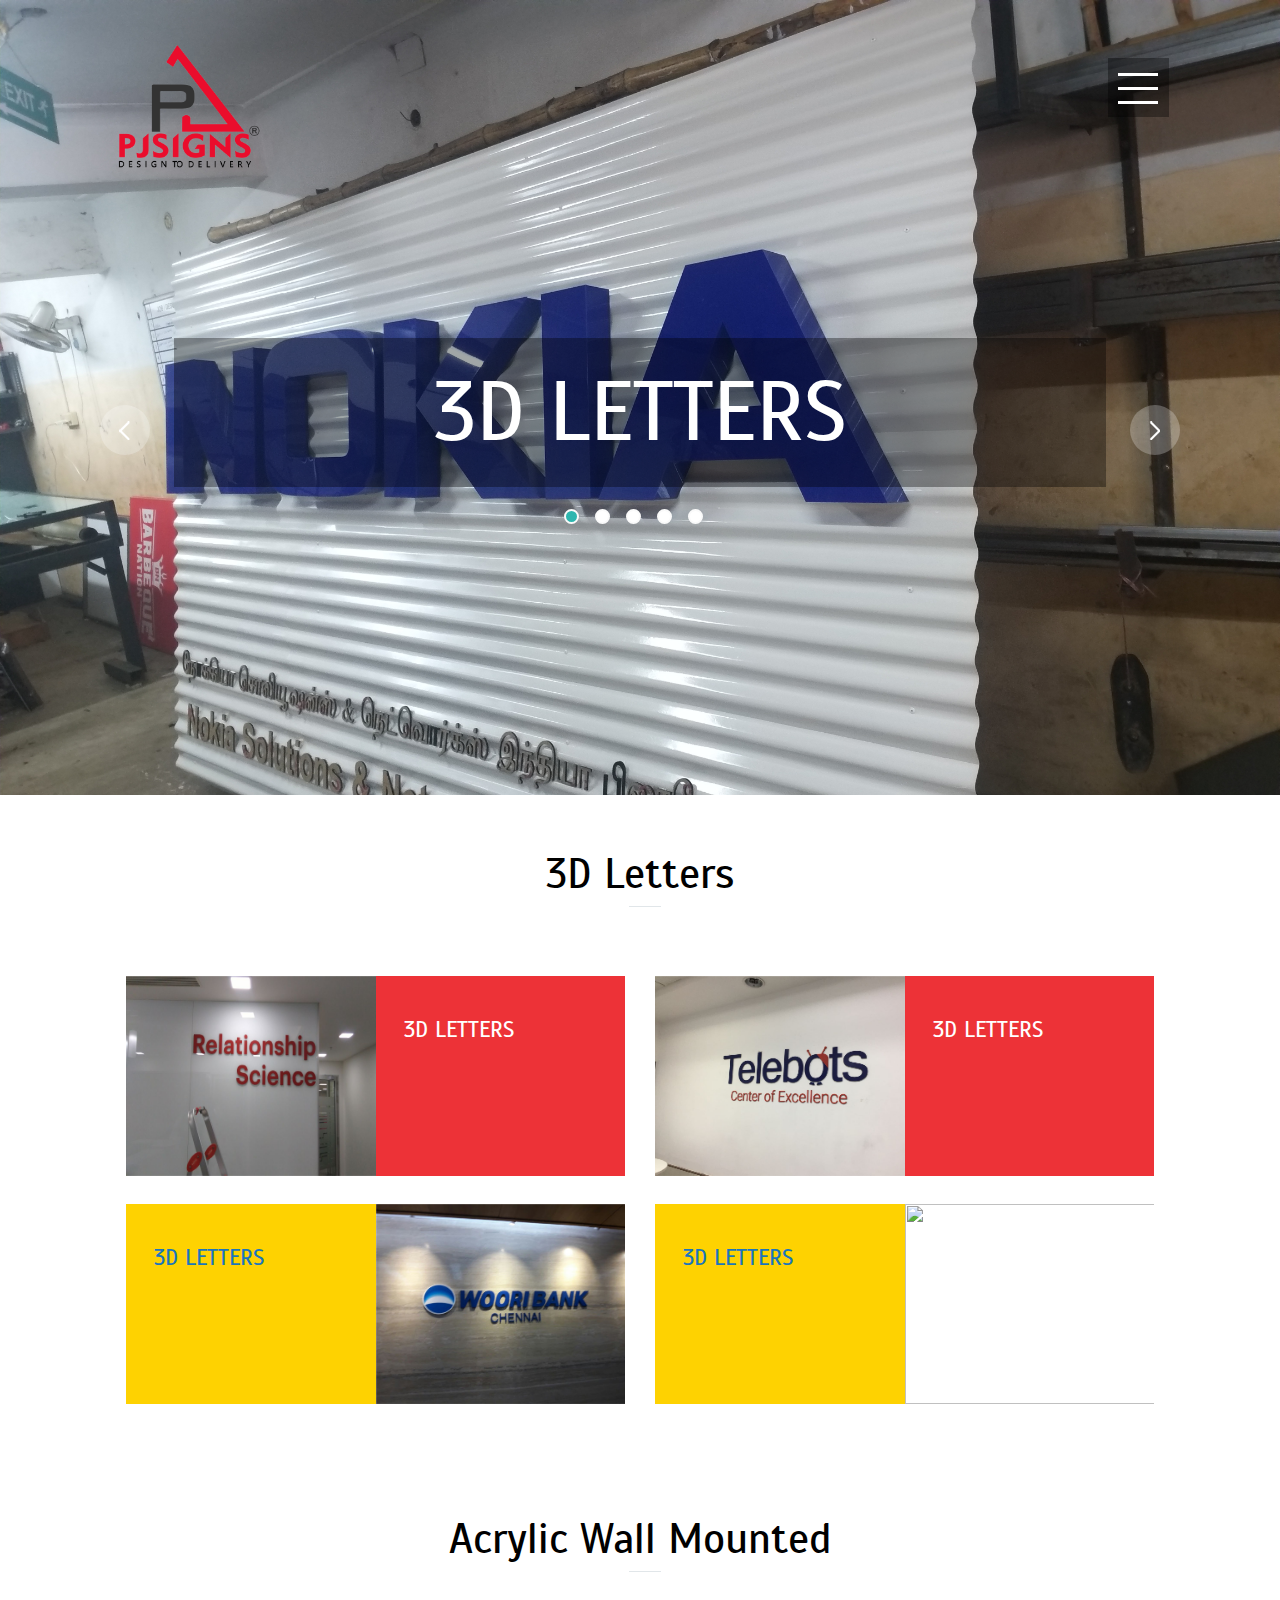
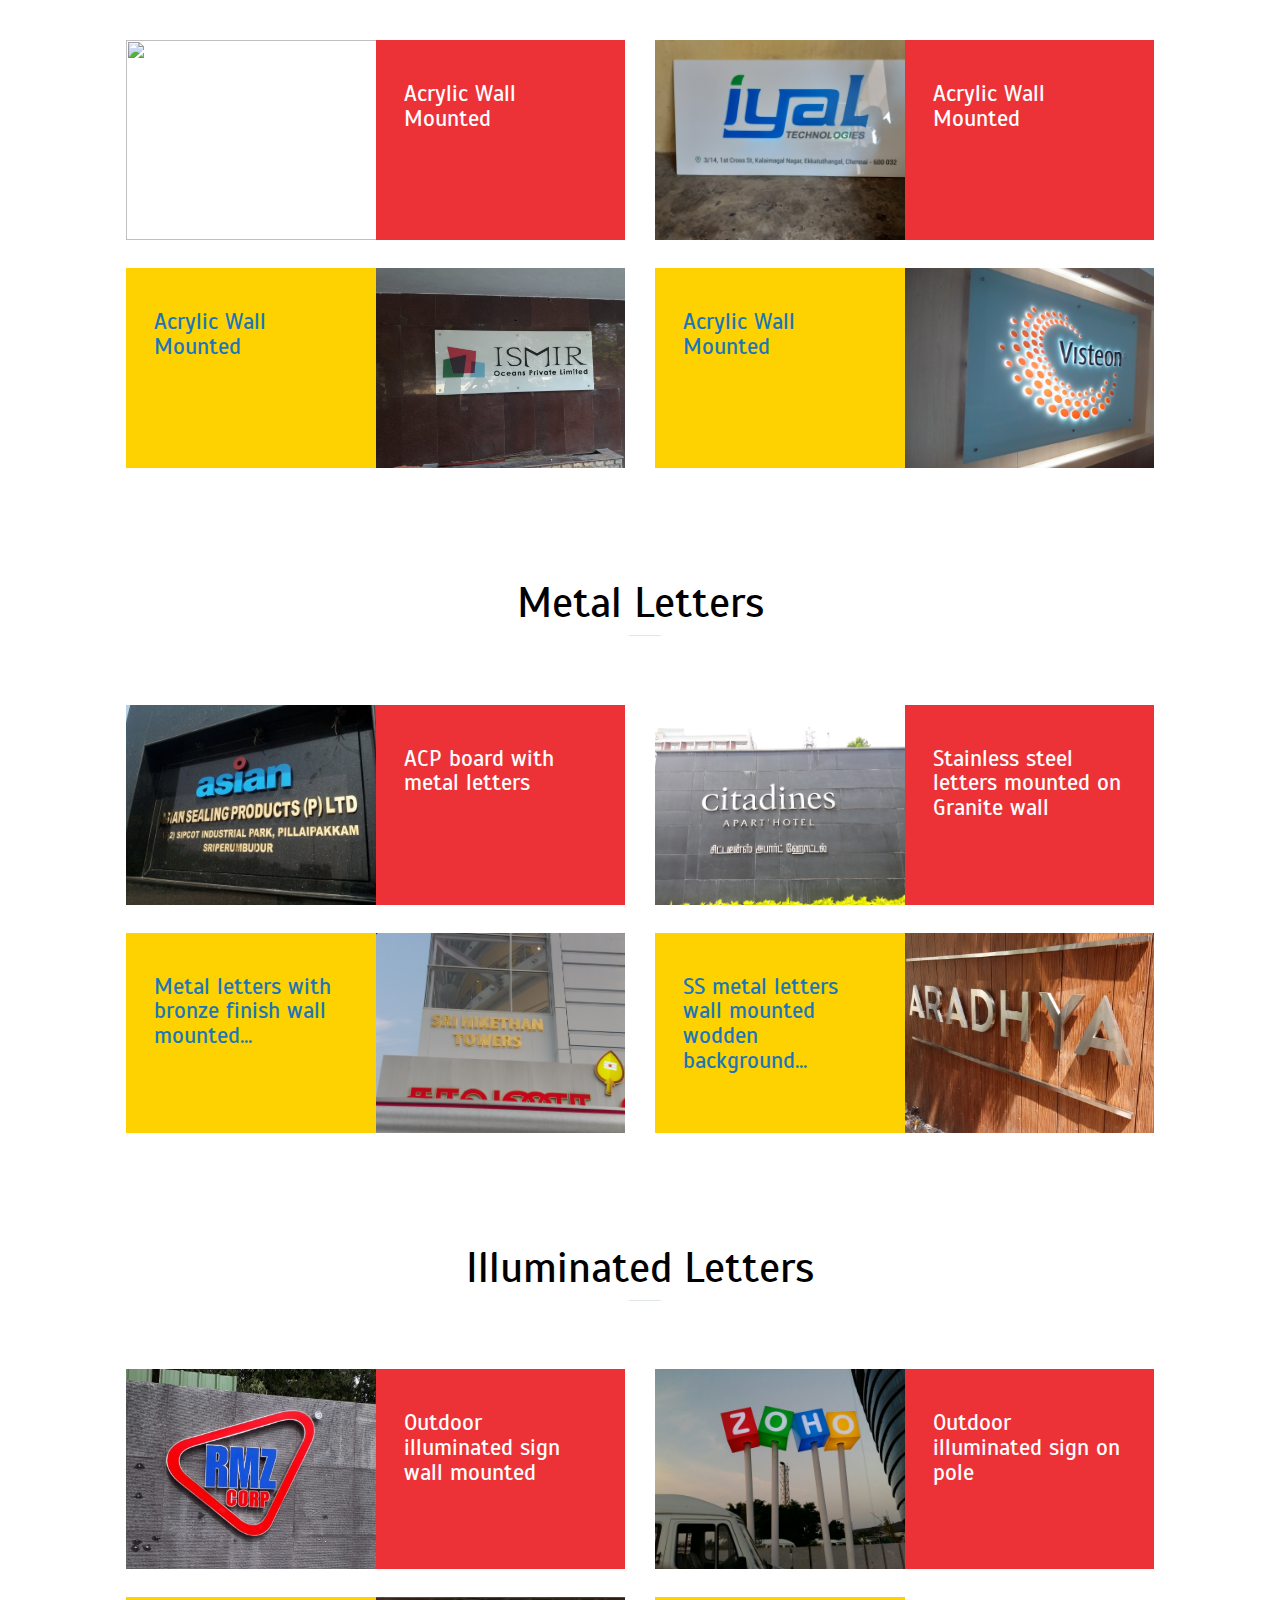
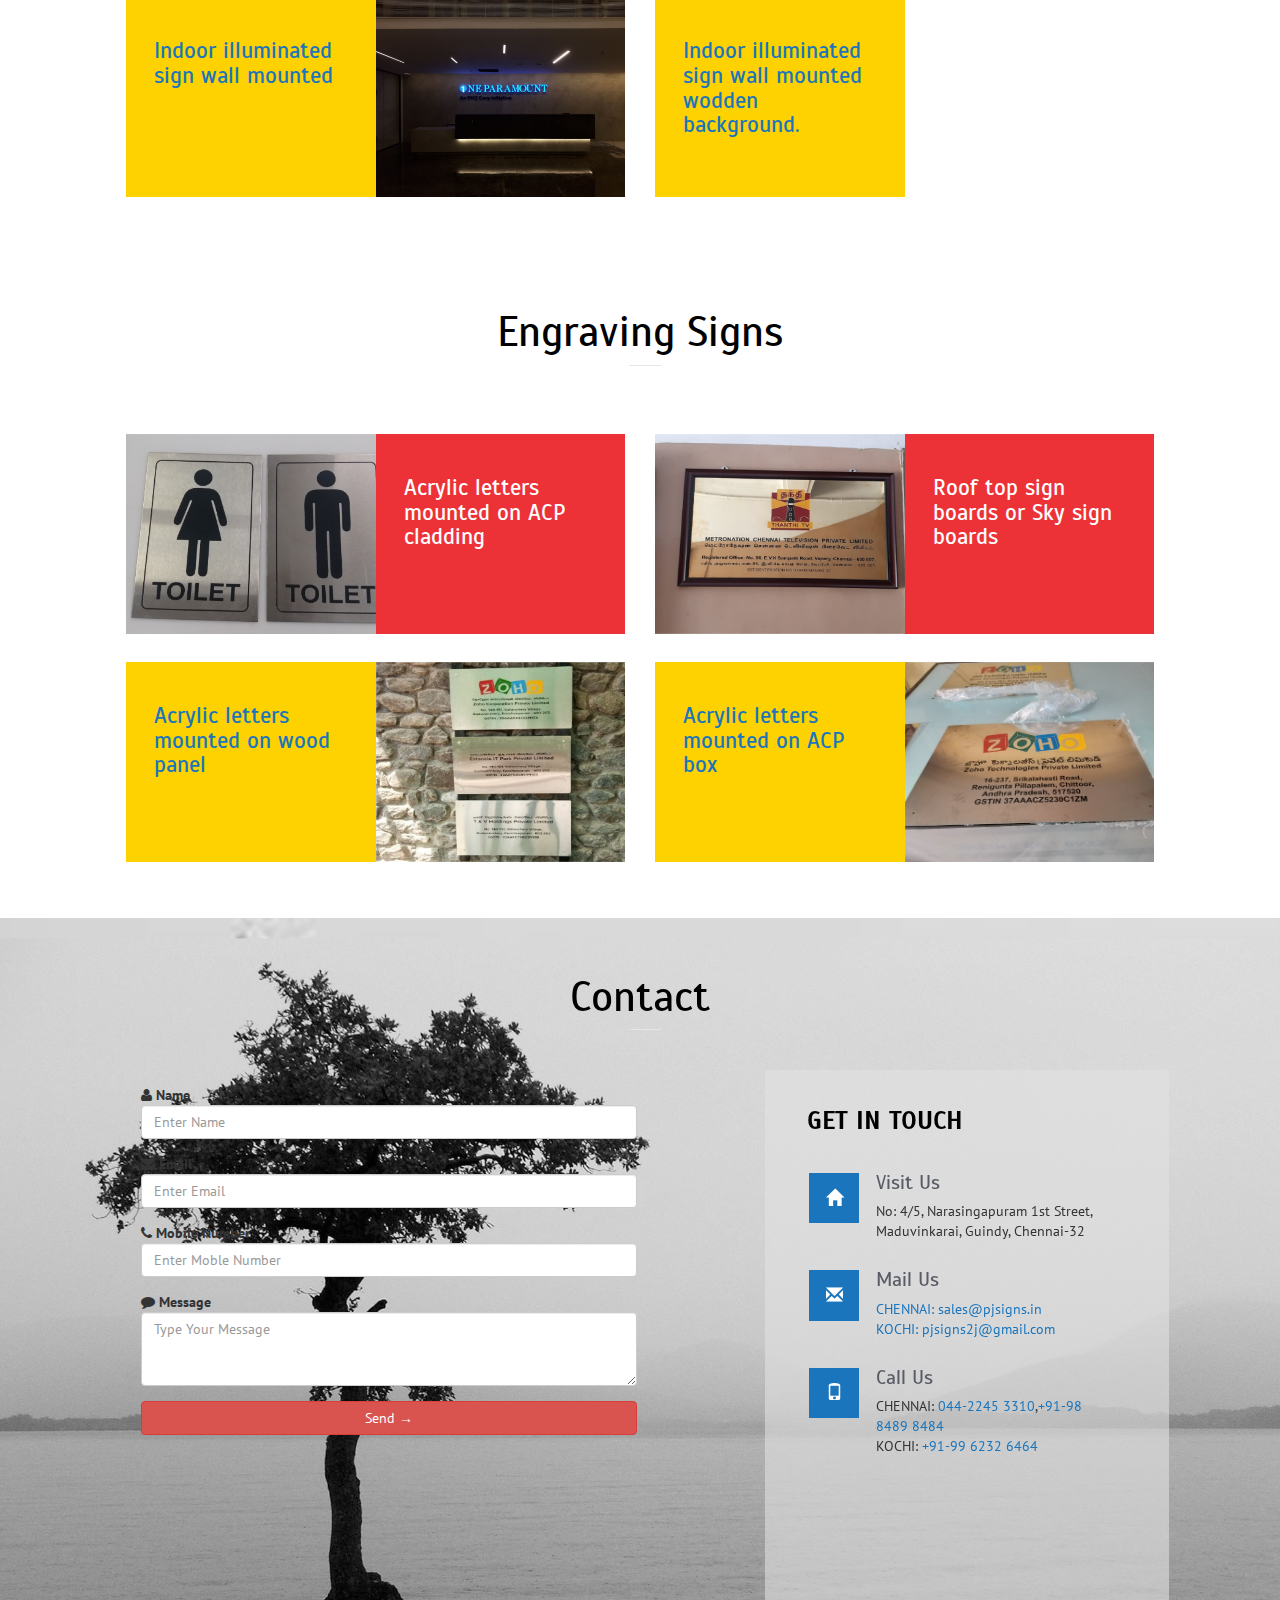
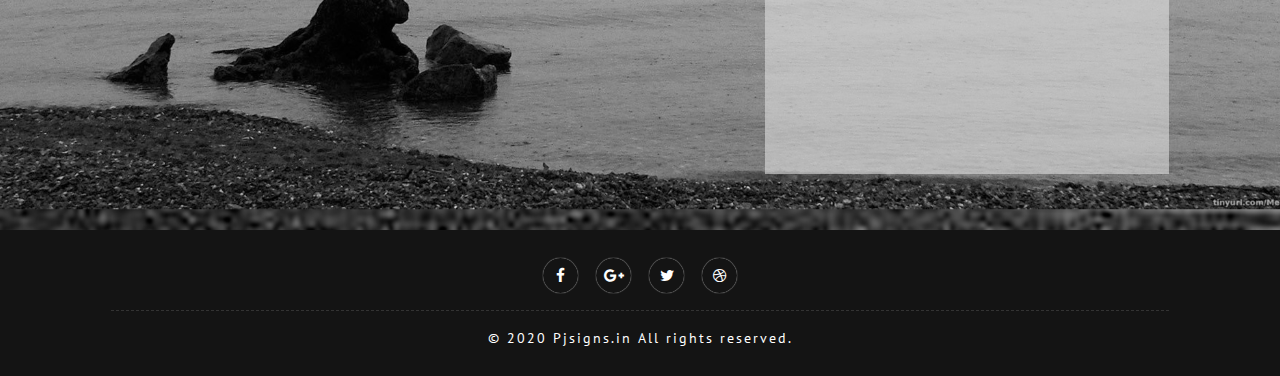
==== commit 5e8fe3bc: "rgyrszwgrweszg" ====
--- a/corporation.html
+++ b/corporation.html
@@ -113,12 +113,12 @@
 					<div class="toggle">
 						<ul class="toggle-menu">
 							<li><a href="index.html" class="active"> Home</a></li>
-							<li><a href="index.html#about"> About</a></li>
-							<li><a href="index.html#gallery"> Gallery</a></li>
-							<li><a href="index.html#clients" >Offers</a></li>
-							<li><a href="index.html#services" >Products</a></li>
-							<li><a href="index.html#team">Client say..</a></li>
-							<li><a href="index.html#contact"> Contact Us</a></li>
+							<li><a href="https://www.pjsigns.in#about"> About</a></li>
+							<li><a href="https://www.pjsigns.in#gallery"> Gallery</a></li>
+							<li><a href="https://www.pjsigns.in#clients" >Offers</a></li>
+							<li><a href="https://www.pjsigns.in#services" >Products</a></li>
+							<li><a href="https://www.pjsigns.in#team">Client say..</a></li>
+							<li><a href="https://www.pjsigns.in#contact"> Contact Us</a></li>
 						</ul>
 					</div>
 				</div>
@@ -599,73 +599,95 @@
 				</script>
 				<!--- //breeds -->
 
-	<div id="contact" class="wthree-contact w3ls-section">
-		<div class="container">
-			<h3 class="agileits-title">contact</h3>
-				<div class="col-md-6 col-sm-6 agileinfo-contact-left">
-					<h6>send us a mail!</h6>
-					<form action="#" class="form_w3layouts" method="post">
-						<div class="agileits-form-element">
-							<span class="col-md-3  col-sm-3 col-xs-3 label1">name</span>
-							<input type="text" class="col-md-9 col-sm-9 col-xs-9" name="name" required="">
-							<div class="clearfix"></div>
-						</div>
-						<div class="agileits-form-element">
-							<span class="col-md-3 col-sm-3 col-xs-3 label1">Email</span>
-							<input type="email" name="name" class="col-md-9 col-sm-9 col-xs-9 email" required="">
-							<div class="clearfix"></div>
-						</div>
-						<div class="agileits-form-element">
-							<span class="col-md-3 col-sm-3 col-xs-3  label1">Message</span>
-							<textarea class="col-md-9 col-sm-9 col-xs-9" required></textarea>
-							<div class="clearfix"></div>
-						</div>
-						<input type="submit" value="send">
-					</form>
-				</div>
-				<div class="col-md-6 col-sm-6 col-xs-12 contact-w3lsright">
-					<h6>get in touch</h6>
-					<div class="address-row">
-						<div class="col-xs-2 address-left">
-							<span class="glyphicon glyphicon-home" aria-hidden="true"></span>
-						</div>
-						<div class="col-xs-10 address-right">
-							<h5>Visit Us</h5>
-							<p>No: 4/5, Narasingapuram 1st Street, Maduvinkarai, Guindy, Chennai-32</p>
-						</div>
-						<div class="clearfix"> </div>
-					</div>
-					<div class="address-row w3-agileits">
-						<div class="col-xs-2 address-left">
-							<span class="glyphicon glyphicon-envelope" aria-hidden="true"></span>
-						</div>
-						<div class="col-xs-10 address-right">
-							<h5>Mail Us</h5>
-							<p><a href="mailto:sales@pjsigns.in">CHENNAI: sales@pjsigns.in</a></p>
-							<p><a href="mailto:pjsigns2j@gmail.com">KOCHI: pjsigns2j@gmail.com</a></p>
-						</div>
-						<div class="clearfix"> </div>
-					</div>
-					<div class="address-row">
-						<div class="col-xs-2 address-left">
-							<span class="glyphicon glyphicon-phone" aria-hidden="true"></span>
-						</div>
-						<div class="col-xs-10 address-right">
-							<h5>Call Us</h5>
-							<p>CHENNAI: <a href="tel:+914422453310">044-2245 3310</a>,<a href="tel:+919884898484">+91-98 8489 8484</a></p>
-							<p>KOCHI: <a href="tel:+919962326464">+91-99 6232 6464</a></p>
-						</div>
-						<div class="clearfix"> </div>
-					</div>
-					<!-- map -->
-					<div class="map agileits">
-						<iframe src="https://maps.google.com/maps?q=pj%20signs&t=&z=15&ie=UTF8&iwloc=&output=embed"></iframe>
-					</div>
-					<!-- //map -->
-				</div>
-				<div class="clearfix"> </div>
-		</div>
-	</div>
+				<div id="contact" class="wthree-contact w3ls-section">
+					<div class="container">
+						<h3 class="agileits-title">contact</h3>
+						<div class="formd">
+							<!-- Form Started -->
+							<div class="container form-top">
+									<div class="row">
+											<div class="col-md-6 col-md-offset-3 col-sm-12 col-xs-12">
+													<div class="panel panel-danger">
+															<div class="panel-body">
+																	<form id="reused_form">
+																			<div class="form-group">
+																					<label><i class="fa fa-user" aria-hidden="true"></i> Name</label>
+																					<input type="text" name="name" class="form-control" placeholder="Enter Name">
+																			</div>
+																			<div class="form-group">
+																					<label><i class="fa fa-envelope" aria-hidden="true"></i> Email</label>
+																					<input type="email" name="email" class="form-control" placeholder="Enter Email">
+																			</div>
+																			<div class="form-group">
+																					<label><i class="fa fa-phone" aria-hidden="true"></i> Mobile  Number</label>
+																					<input type="tel" name="phone" class="form-control" placeholder="Enter Moble Number">
+																			</div>
+																			<div class="form-group">
+																					<label><i class="fa fa-comment" aria-hidden="true"></i> Message</label>
+																					<textarea rows="3" name="message" class="form-control" placeholder="Type Your Message"></textarea>
+																			</div>
+																			<div class="form-group">
+																					<button class="btn btn-raised btn-block btn-danger">Send &rarr;</button>
+																			</div>
+																	</form>
+																	<div id="error_message" style="width:100%; height:100%; display:none; ">
+																			<h4>
+																					Error
+																			</h4>
+																			Sorry there was an error sending your form.
+																	</div>
+																	<div id="success_message" style="width:100%; height:100%; display:none; "><h2>Success! Your Message was Sent Successfully.</h2></div>
+															</div>
+													</div>
+											</div>
+									</div>
+							</div>
+							<!-- Form Ended -->
+								<div class="col-md-6 col-sm-6 col-xs-12 contact-w3lsright">
+									<h6>get in touch</h6>
+									<div class="address-row">
+										<div class="col-xs-2 address-left">
+											<span class="glyphicon glyphicon-home" aria-hidden="true"></span>
+										</div>
+										<div class="col-xs-10 address-right">
+											<h5>Visit Us</h5>
+											<p>No: 4/5, Narasingapuram 1st Street, Maduvinkarai, Guindy, Chennai-32</p>
+										</div>
+										<div class="clearfix"> </div>
+									</div>
+									<div class="address-row w3-agileits">
+										<div class="col-xs-2 address-left">
+											<span class="glyphicon glyphicon-envelope" aria-hidden="true"></span>
+										</div>
+										<div class="col-xs-10 address-right">
+											<h5>Mail Us</h5>
+											<p><a href="mailto:sales@pjsigns.in">CHENNAI: sales@pjsigns.in</a></p>
+											<p><a href="mailto:pjsigns2j@gmail.com">KOCHI: pjsigns2j@gmail.com</a></p>
+										</div>
+										<div class="clearfix"> </div>
+									</div>
+									<div class="address-row">
+										<div class="col-xs-2 address-left">
+											<span class="glyphicon glyphicon-phone" aria-hidden="true"></span>
+										</div>
+										<div class="col-xs-10 address-right">
+											<h5>Call Us</h5>
+											<p>CHENNAI: <a href="tel:+914422453310">044-2245 3310</a>,<a href="tel:+919884898484">+91-98 8489 8484</a></p>
+											<p>KOCHI: <a href="tel:+919962326464">+91-99 6232 6464</a></p>
+										</div>
+										<div class="clearfix"> </div>
+									</div>
+									<!-- map -->
+									<div class="map agileits">
+										<iframe src="https://maps.google.com/maps?q=pj%20signs&t=&z=15&ie=UTF8&iwloc=&output=embed"></iframe>
+									</div>
+									<!-- //map -->
+								</div>
+						</div>
+
+							<div class="clearfix"> </div>
+					</div>
+				</div>
 	<!-- copy rights start here -->
 	<div class="copyw3-agile">
 		<div class="container">
